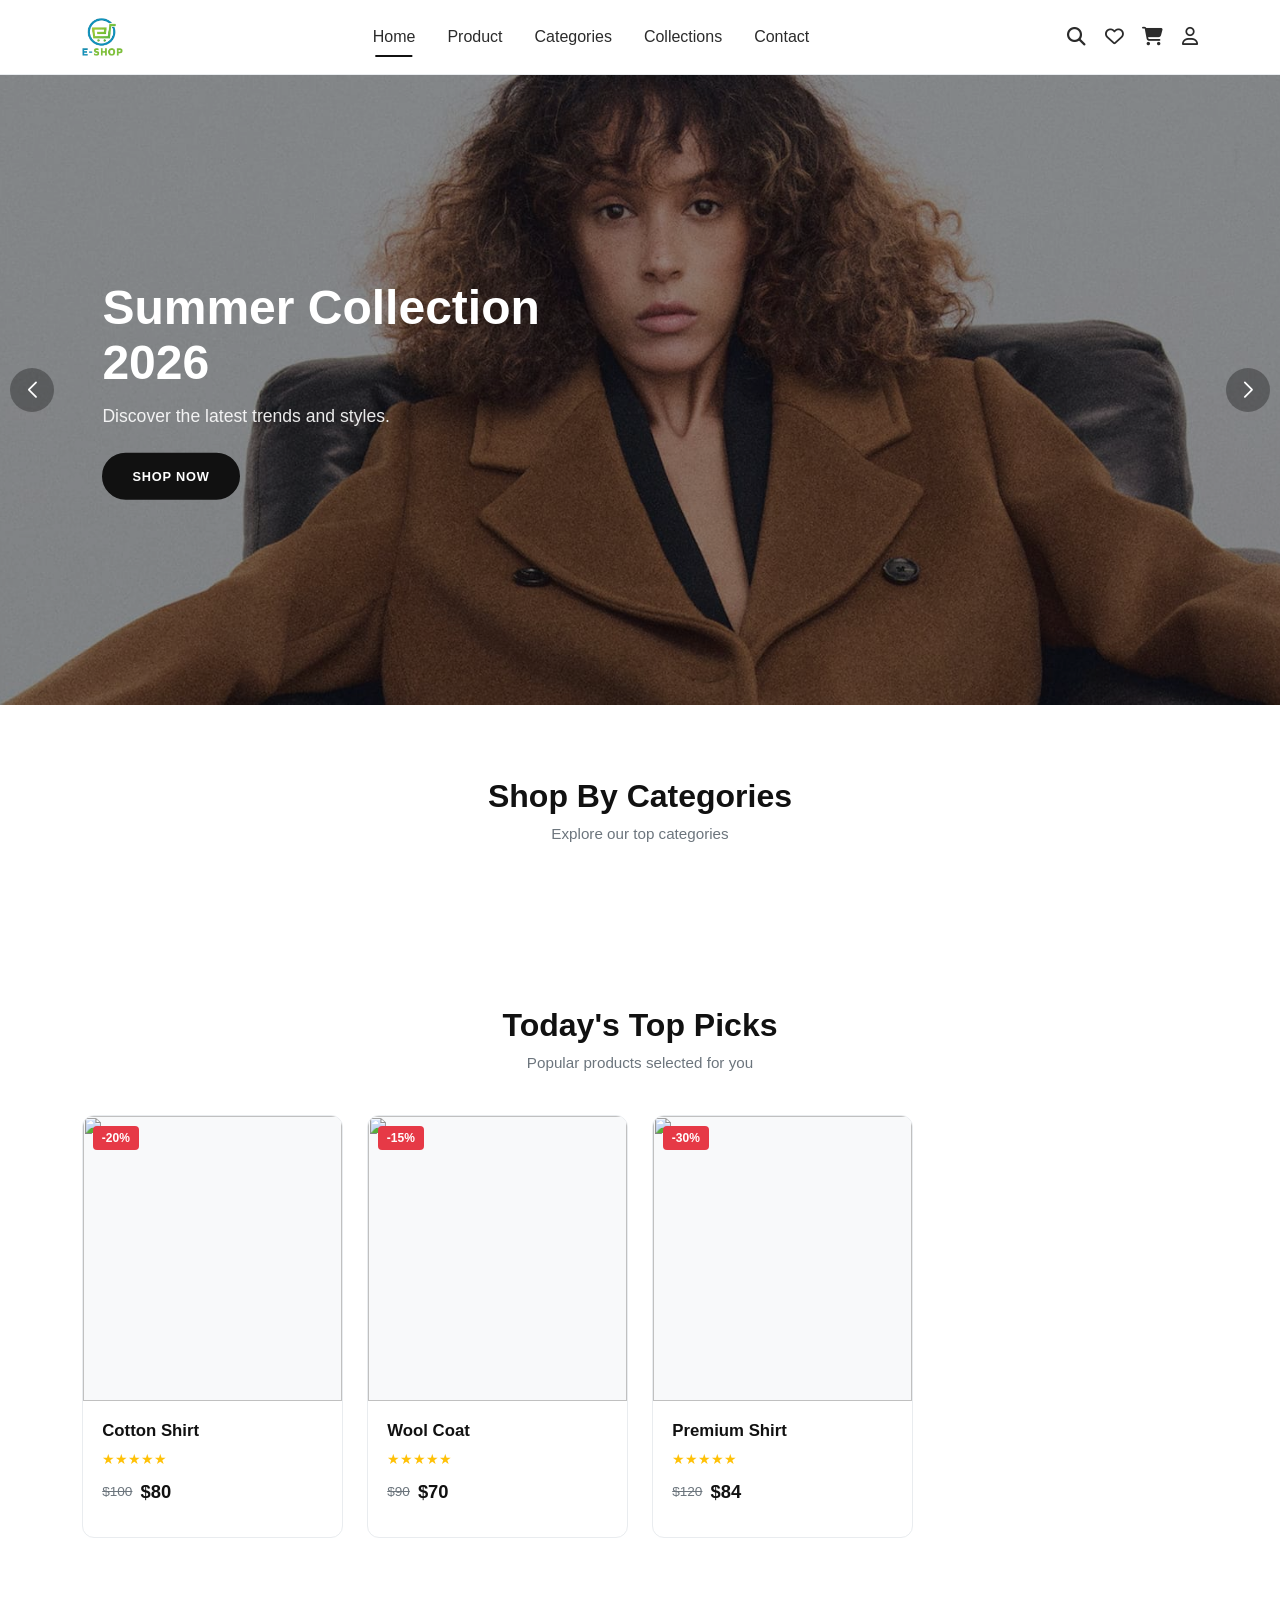
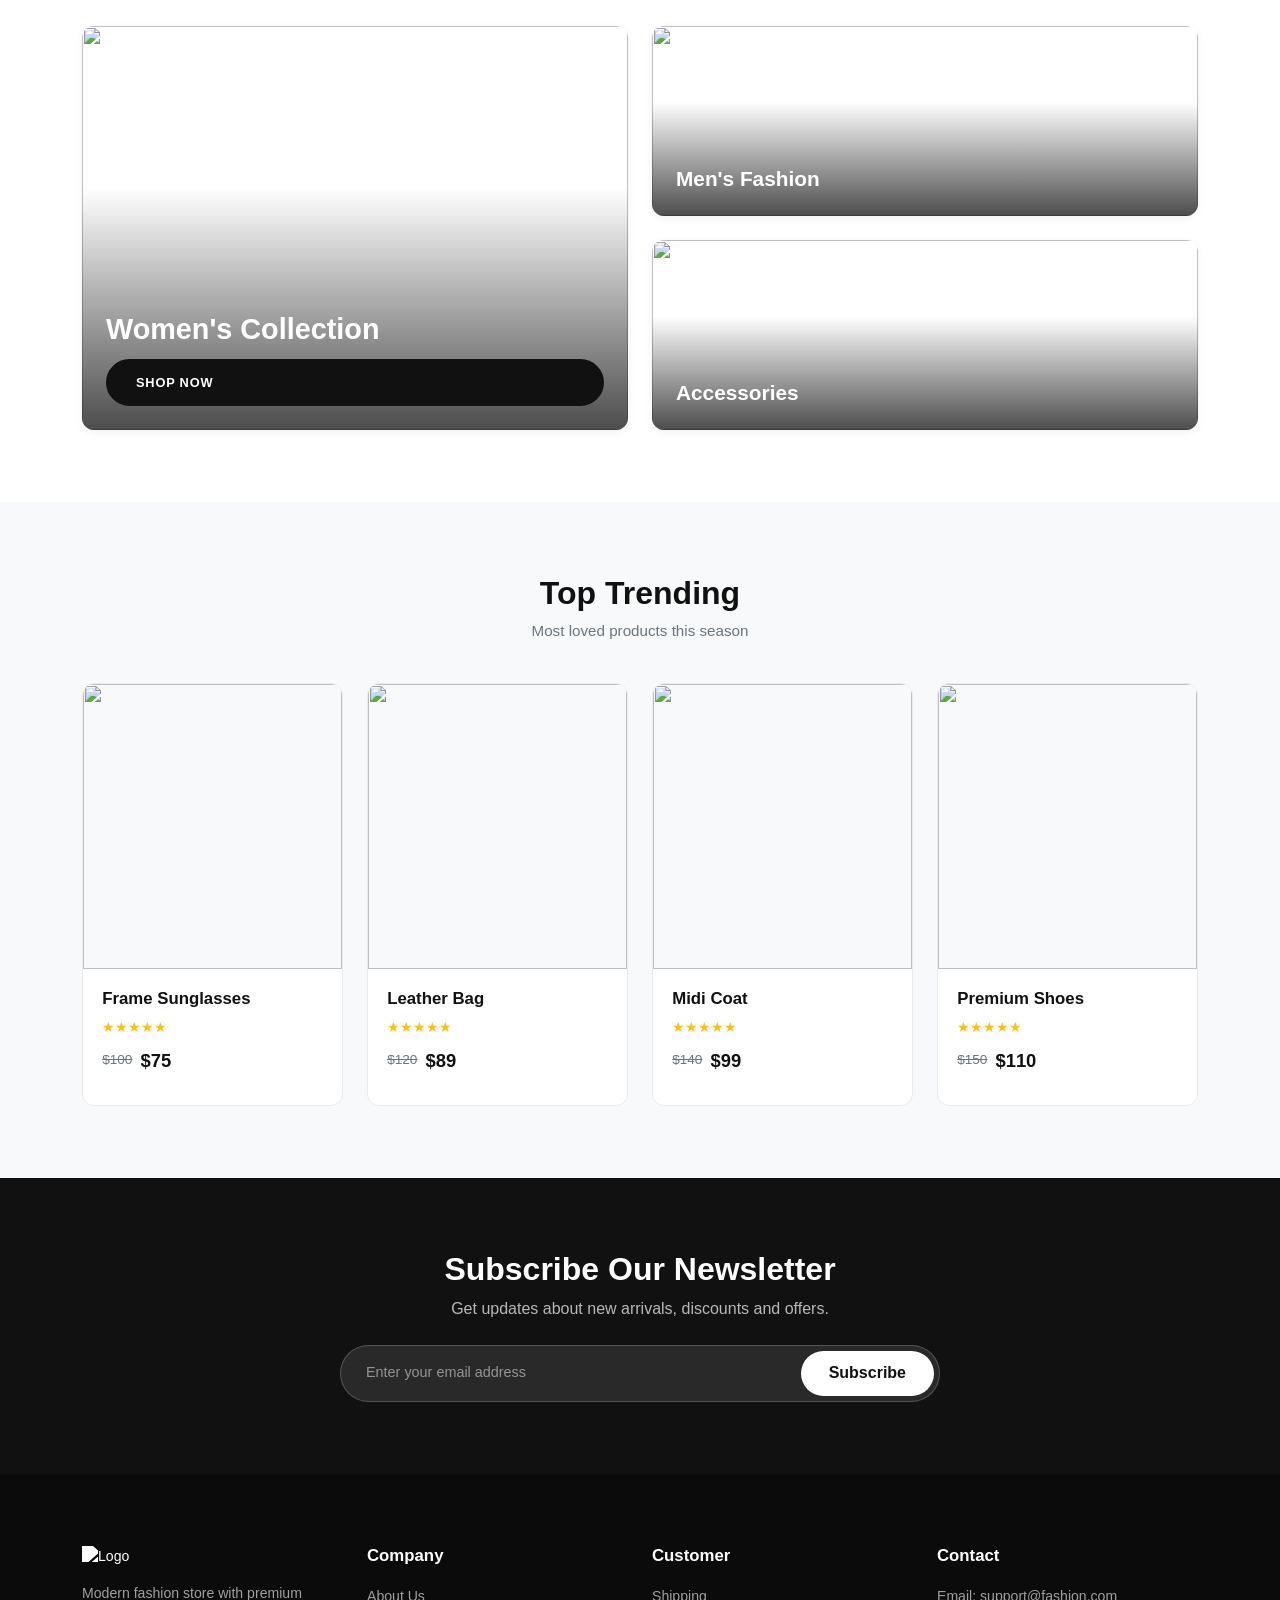
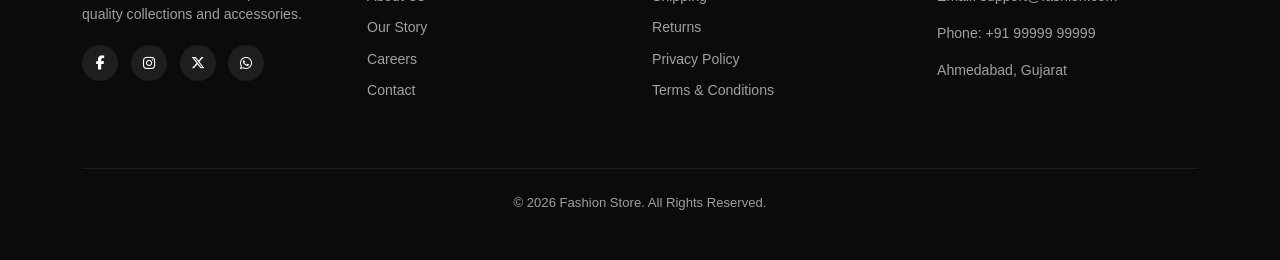
==== index.html @ 53fae60a "cart" ====
<!DOCTYPE html>
<html lang="en">
<head>
    <meta charset="UTF-8">
    <meta name="viewport" content="width=device-width, initial-scale=1.0">
    <title>Fashion Store</title>

    <!-- Bootstrap -->
    <link href="https://cdn.jsdelivr.net/npm/bootstrap@5.3.8/dist/css/bootstrap.min.css" rel="stylesheet">

    <!-- Font Awesome -->
    <link rel="stylesheet"
        href="https://cdnjs.cloudflare.com/ajax/libs/font-awesome/6.7.2/css/all.min.css">

    <!-- Swiper -->
    <link rel="stylesheet"
        href="https://cdn.jsdelivr.net/npm/swiper@11/swiper-bundle.min.css">

    <!-- Custom CSS -->
    <link rel="stylesheet" href="./assets/css/style.css">
</head>

<body>

    <!-- =========================
            HEADER
    ========================== -->

    <header class="header">
        <nav class="navbar navbar-expand-lg">
            <div class="container">

                <a class="navbar-brand logo" href="#">
                    <img src="./assets/image/logo.png" alt="Logo">
                </a>

                <button class="navbar-toggler" type="button"
                    data-bs-toggle="collapse"
                    data-bs-target="#navbar">
                    <span class="navbar-toggler-icon"></span>
                </button>

                <div class="collapse navbar-collapse" id="navbar">

                    <ul class="navbar-nav mx-auto">
                        <li class="nav-item">
                            <a class="nav-link active" href="#">Home</a>
                        </li>

                        <li class="nav-item">
                            <a class="nav-link" href="#">Product</a>
                        </li>

                        <li class="nav-item">
                            <a class="nav-link" href="#">Categories</a>
                        </li>

                        <li class="nav-item">
                            <a class="nav-link" href="#">Collections</a>
                        </li>

                        <li class="nav-item">
                            <a class="nav-link" href="#">Contact</a>
                        </li>
                    </ul>

                    <div class="header-icons">
                        <a href="#"><i class="fa-solid fa-magnifying-glass"></i></a>
                        <a href="#"><i class="fa-regular fa-heart"></i></a>
                        <a href="cart.html"><i class="fa-solid fa-cart-shopping"></i></a>
                        <a href="login.html"><i class="fa-regular fa-user"></i></a>
                    </div>

                </div>

            </div>
        </nav>
    </header>

    <!-- =========================
            HERO SECTION
    ========================== -->

    <section id="hero">

        <div class="swiper heroSwiper">

            <div class="swiper-wrapper">

                <div class="swiper-slide">
                    <img src="./assets/image/slider-1.jpg" alt="">
                    <div class="hero-content">
                        <h1>Summer Collection 2026</h1>
                        <p>Discover the latest trends and styles.</p>
                        <a href="#" class="theme-btn">Shop Now</a>
                    </div>
                </div>

                <div class="swiper-slide">
                    <img src="./assets/image/slider-1.jpg" alt="">
                    <div class="hero-content">
                        <h1>Premium Fashion</h1>
                        <p>Designed for modern lifestyles.</p>
                        <a href="#" class="theme-btn">Explore</a>
                    </div>
                </div>

            </div>

            <div class="swiper-button-prev"></div>
            <div class="swiper-button-next"></div>

        </div>

    </section>

    <!-- =========================
            CATEGORIES
    ========================== -->

    <section class="categories-section">

        <div class="container">

            <div class="section-title">
                <h2>Shop By Categories</h2>
                <p>Explore our top categories</p>
            </div>

            <div class="row g-4" id="catData">

                </div>

            </div>


    </section>

    <!-- =========================
            FEATURED PRODUCTS
    ========================== -->

    <section class="products-section">

        <div class="container">

            <div class="section-title">
                <h2>Today's Top Picks</h2>
                <p>Popular products selected for you</p>
            </div>

            <div class="row g-4" id="todatTop">

               

                <div class="col-sm-6 col-lg-3">
                    <div class="product-card">

                        <div class="product-image">
                            <span class="discount">-20%</span>
                            <img src="images/product2.jpg" alt="">
                        </div>

                        <div class="product-info">
                            <h5>Cotton Shirt</h5>
                            <div class="rating">★★★★★</div>

                            <div class="price">
                                <span class="old-price">$100</span>
                                <span class="new-price">$80</span>
                            </div>
                        </div>

                    </div>
                </div>

                <div class="col-sm-6 col-lg-3">
                    <div class="product-card">

                        <div class="product-image">
                            <span class="discount">-15%</span>
                            <img src="images/product3.jpg" alt="">
                        </div>

                        <div class="product-info">
                            <h5>Wool Coat</h5>

                            <div class="rating">★★★★★</div>

                            <div class="price">
                                <span class="old-price">$90</span>
                                <span class="new-price">$70</span>
                            </div>
                        </div>

                    </div>
                </div>

                <div class="col-sm-6 col-lg-3">
                    <div class="product-card">

                        <div class="product-image">
                            <span class="discount">-30%</span>
                            <img src="images/product4.jpg" alt="">
                        </div>

                        <div class="product-info">
                            <h5>Premium Shirt</h5>

                            <div class="rating">★★★★★</div>

                            <div class="price">
                                <span class="old-price">$120</span>
                                <span class="new-price">$84</span>
                            </div>

                        </div>

                    </div>
                </div>

            </div>

        </div>

    </section>

    <!-- =========================
            COLLECTION BANNERS
    ========================== -->

    <section class="collections">

        <div class="container">

            <div class="row g-4">

                <div class="col-lg-6">

                    <div class="banner-large">

                        <img src="images/banner1.jpg" alt="">

                        <div class="banner-content">
                            <h2>Women's Collection</h2>
                            <a href="#" class="theme-btn">Shop Now</a>
                        </div>

                    </div>

                </div>

                <div class="col-lg-6">

                    <div class="row g-4">

                        <div class="col-12">

                            <div class="banner-small">
                                <img src="images/banner2.jpg" alt="">

                                <div class="banner-content">
                                    <h3>Men's Fashion</h3>
                                </div>

                            </div>

                        </div>

                        <div class="col-12">

                            <div class="banner-small">
                                <img src="images/banner3.jpg" alt="">

                                <div class="banner-content">
                                    <h3>Accessories</h3>
                                </div>

                            </div>

                        </div>

                    </div>

                </div>

            </div>

        </div>

    </section>
    <!-- =========================
            TRENDING PRODUCTS
    ========================== -->

    <section class="products-section trending">

        <div class="container">

            <div class="section-title">
                <h2>Top Trending</h2>
                <p>Most loved products this season</p>
            </div>

            <div class="row g-4">

                <div class="col-sm-6 col-lg-3">
                    <div class="product-card">
                        <div class="product-image">
                            <img src="images/trending1.jpg" alt="">
                        </div>

                        <div class="product-info">
                            <h5>Frame Sunglasses</h5>
                            <div class="rating">★★★★★</div>
                            <div class="price">
                                <span class="old-price">$100</span>
                                <span class="new-price">$75</span>
                            </div>
                        </div>
                    </div>
                </div>

                <div class="col-sm-6 col-lg-3">
                    <div class="product-card">
                        <div class="product-image">
                            <img src="images/trending2.jpg" alt="">
                        </div>

                        <div class="product-info">
                            <h5>Leather Bag</h5>
                            <div class="rating">★★★★★</div>
                            <div class="price">
                                <span class="old-price">$120</span>
                                <span class="new-price">$89</span>
                            </div>
                        </div>
                    </div>
                </div>

                <div class="col-sm-6 col-lg-3">
                    <div class="product-card">
                        <div class="product-image">
                            <img src="images/trending3.jpg" alt="">
                        </div>

                        <div class="product-info">
                            <h5>Midi Coat</h5>
                            <div class="rating">★★★★★</div>
                            <div class="price">
                                <span class="old-price">$140</span>
                                <span class="new-price">$99</span>
                            </div>
                        </div>
                    </div>
                </div>

                <div class="col-sm-6 col-lg-3">
                    <div class="product-card">
                        <div class="product-image">
                            <img src="images/trending4.jpg" alt="">
                        </div>

                        <div class="product-info">
                            <h5>Premium Shoes</h5>
                            <div class="rating">★★★★★</div>
                            <div class="price">
                                <span class="old-price">$150</span>
                                <span class="new-price">$110</span>
                            </div>
                        </div>
                    </div>
                </div>

            </div>

        </div>

    </section>

    <!-- =========================
            NEWSLETTER
    ========================== -->

    <section class="newsletter">

        <div class="container">

            <div class="newsletter-box">

                <h2>Subscribe Our Newsletter</h2>

                <p>
                    Get updates about new arrivals, discounts and offers.
                </p>

                <form>
                    <input type="email"
                        placeholder="Enter your email address">

                    <button type="submit">
                        Subscribe
                    </button>
                </form>

            </div>

        </div>

    </section>

    <!-- =========================
            FOOTER
    ========================== -->

    <footer>

        <div class="container">

            <div class="row gy-4">

                <div class="col-md-6 col-lg-3">

                    <div class="footer-box">

                        <img src="images/logo.png"
                            alt="Logo"
                            class="footer-logo">

                        <p>
                            Modern fashion store with premium quality
                            collections and accessories.
                        </p>

                        <div class="social-links">
                            <a href="#"><i class="fab fa-facebook-f"></i></a>
                            <a href="#"><i class="fab fa-instagram"></i></a>
                            <a href="#"><i class="fab fa-x-twitter"></i></a>
                            <a href="#"><i class="fab fa-whatsapp"></i></a>
                        </div>

                    </div>

                </div>

                <div class="col-md-6 col-lg-3">

                    <div class="footer-box">

                        <h4>Company</h4>

                        <ul>
                            <li><a href="#">About Us</a></li>
                            <li><a href="#">Our Story</a></li>
                            <li><a href="#">Careers</a></li>
                            <li><a href="#">Contact</a></li>
                        </ul>

                    </div>

                </div>

                <div class="col-md-6 col-lg-3">

                    <div class="footer-box">

                        <h4>Customer</h4>

                        <ul>
                            <li><a href="#">Shipping</a></li>
                            <li><a href="#">Returns</a></li>
                            <li><a href="#">Privacy Policy</a></li>
                            <li><a href="#">Terms & Conditions</a></li>
                        </ul>

                    </div>

                </div>

                <div class="col-md-6 col-lg-3">

                    <div class="footer-box">

                        <h4>Contact</h4>

                        <p>Email: support@fashion.com</p>
                        <p>Phone: +91 99999 99999</p>
                        <p>Ahmedabad, Gujarat</p>

                    </div>

                </div>

            </div>

            <div class="footer-bottom">
                <p>
                    © 2026 Fashion Store. All Rights Reserved.
                </p>
            </div>

        </div>

    </footer>

    <!-- Bootstrap -->
    <script src="https://cdn.jsdelivr.net/npm/bootstrap@5.3.8/dist/js/bootstrap.bundle.min.js"></script>

    <!-- Swiper -->
    <script src="https://cdn.jsdelivr.net/npm/swiper@11/swiper-bundle.min.js"></script>

    <script src="./assets/js/index.js"></script>

    <script>
        new Swiper(".heroSwiper", {
            loop: true,
            autoplay: {
                delay: 3000
            },
            navigation: {
                nextEl: ".swiper-button-next",
                prevEl: ".swiper-button-prev",
            }
        });
    </script>

</body>
</html>
---- assets/css/style.css ----
/* ==========================================================================
   1. GLOBAL RESET & BASE STYLES
   ========================================================================== */
:root {
  --primary: #111111;
  --accent: #e63946;
  --text-main: #2b2b2b;
  --text-muted: #6c757d;
  --bg-light: #f8f9fa;
  --white: #ffffff;
  --border: #e9ecef;
  --radius: 12px;
  --transition: all 0.3s cubic-bezier(0.25, 0.8, 0.25, 1);
  --shadow-sm: 0 2px 8px rgba(0,0,0,0.06);
  --shadow-md: 0 8px 20px rgba(0,0,0,0.1);
}

* {
  box-sizing: border-box;
}

body {
  font-family: 'Inter', -apple-system, BlinkMacSystemFont, "Segoe UI", Roboto, sans-serif;
  color: var(--text-main);
  background-color: var(--white);
  line-height: 1.5;
  margin: 0;
}

a {
  text-decoration: none;
  color: inherit;
  transition: var(--transition);
}

img {
  max-width: 100%;
  height: auto;
  display: block;
}

/* Common Section Titles */
.section-title {
  text-align: center;
  margin-bottom: 2.5rem;
}

.section-title h2 {
  font-weight: 700;
  font-size: 2rem;
  color: var(--primary);
  margin-bottom: 0.5rem;
}

.section-title p {
  color: var(--text-muted);
  font-size: 0.95rem;
  margin: 0;
}

/* Global Button */
.theme-btn {
  display: inline-block;
  background-color: var(--primary);
  color: var(--white);
  padding: 0.75rem 1.75rem;
  font-weight: 600;
  border-radius: 50px;
  text-transform: uppercase;
  font-size: 0.8rem;
  letter-spacing: 0.8px;
  border: 2px solid var(--primary);
  transition: var(--transition);
}

.theme-btn:hover {
  background-color: transparent;
  color: var(--primary);
  transform: translateY(-2px);
}

/* ==========================================================================
   2. HEADER & NAVIGATION
   ========================================================================== */
.header {
  position: sticky;
  top: 0;
  z-index: 1000;
  background: rgba(255, 255, 255, 0.96);
  backdrop-filter: blur(10px);
  border-bottom: 1px solid var(--border);
}

.navbar {
  padding: 0.8rem 0;
}

.logo img {
  max-height: 38px;
  width: auto;
}

.nav-link {
  font-weight: 500;
  color: var(--text-main) !important;
  padding: 0.5rem 1rem !important;
  position: relative;
}

.nav-link::after {
  content: '';
  position: absolute;
  bottom: 0;
  left: 50%;
  width: 0;
  height: 2px;
  background-color: var(--primary);
  transition: var(--transition);
  transform: translateX(-50%);
}

.nav-link:hover::after,
.nav-link.active::after {
  width: 50%;
}

.header-icons {
  display: flex;
  align-items: center;
  gap: 1.2rem;
  margin-left: 1.5rem;
}

.header-icons a {
  font-size: 1.15rem;
  color: var(--text-main);
}

.header-icons a:hover {
  color: var(--accent);
  transform: translateY(-2px);
}

/* ==========================================================================
   3. HERO SLIDER
   ========================================================================== */
#hero {
  position: relative;
}

.heroSwiper .swiper-slide {
  position: relative;
  height: 70vh;
  min-height: 480px;
  background-color: var(--primary);
}

.heroSwiper .swiper-slide img {
  width: 100%;
  height: 100%;
  object-fit: cover;
  opacity: 0.7;
}

.hero-content {
  position: absolute;
  top: 50%;
  left: 8%;
  transform: translateY(-50%);
  color: var(--white);
  max-width: 500px;
  z-index: 2;
}

.hero-content h1 {
  font-size: 3rem;
  font-weight: 800;
  line-height: 1.15;
  margin-bottom: 0.8rem;
}

.hero-content p {
  font-size: 1.1rem;
  margin-bottom: 1.5rem;
  opacity: 0.9;
}

.swiper-button-next,
.swiper-button-prev {
  color: var(--white);
  background: rgba(0, 0, 0, 0.3);
  width: 44px;
  height: 44px;
  border-radius: 50%;
  transition: var(--transition);
}

.swiper-button-next::after,
.swiper-button-prev::after {
  font-size: 1rem;
  font-weight: bold;
}

.swiper-button-next:hover,
.swiper-button-prev:hover {
  background: var(--white);
  color: var(--primary);
}

/* ==========================================================================
   4. PRODUCT CARDS & DYNAMIC DATA CARDS
   ========================================================================== */
.categories-section,
.products-section {
  padding: 4.5rem 0;
}

.products-section.trending {
  background-color: var(--bg-light);
}

/* Container Cards */
.product-card,
.col-12.col-sm-6.col-lg-3 > div {
  background: var(--white);
  border-radius: var(--radius);
  overflow: hidden;
  border: 1px solid var(--border);
  transition: var(--transition);
  height: 100%;
  display: flex;
  flex-direction: column;
}

.product-card:hover,
.col-12.col-sm-6.col-lg-3 > div:hover {
  box-shadow: var(--shadow-md);
  transform: translateY(-5px);
}

/* Product Image & Badges */
.product-image,
.tddata {
  position: relative;
  width: 100%;
  padding-top: 110%; /* Controls image ratio consistently */
  background-color: var(--bg-light);
  overflow: hidden;
}

.product-image img,
.tddata img {
  position: absolute;
  top: 0;
  left: 0;
  width: 100%;
  height: 100%;
  object-fit: cover;
  transition: transform 0.5s ease;
}

.product-card:hover .product-image img,
.col-12.col-sm-6.col-lg-3 > div:hover .tddata img {
  transform: scale(1.06);
}

.discount,
.tddata .disc {
  position: absolute;
  top: 10px;
  left: 10px;
  background-color: var(--accent);
  color: var(--white);
  padding: 0.2rem 0.55rem;
  border-radius: 4px;
  font-size: 0.75rem;
  font-weight: 700;
  z-index: 2;
  margin: 0;
}

/* Card Text Content Area */
.product-info,
.dataset {
  padding: 1.2rem;
  display: flex;
  flex-direction: column;
  flex-grow: 1;
}

.product-info h5,
.dataset h2.data {
  font-size: 1.05rem;
  font-weight: 600;
  color: var(--primary);
  margin: 0 0 0.5rem 0;
  line-height: 1.3;
}

/* Ratings */
.rating {
  color: #ffc107;
  font-size: 0.85rem;
  margin-bottom: 0.5rem;
}

/* Prices Area */
.price,
.dataset-prices {
  display: flex;
  align-items: center;
  gap: 0.5rem;
  margin-bottom: 0.75rem;
  margin-top: auto;
}

.old-price,
.dataset .dis {
  font-size: 0.85rem;
  color: var(--text-muted);
  text-decoration: line-through;
}

.new-price,
.dataset .disprice {
  font-size: 1.15rem;
  font-weight: 700;
  color: var(--primary);
}

/* Swatches inside JS Data Card */
.swatch-group {
  display: flex;
  align-items: center;
  gap: 0.4rem;
  margin-bottom: 1rem;
}

.colr {
  display: inline-block;
  cursor: pointer;
}

.colr span {
  display: block;
  width: 16px;
  height: 16px;
  border-radius: 50%;
  border: 1px solid rgba(0,0,0,0.15);
  transition: transform 0.2s ease;
}

.colr:hover span,
.colr.active span {
  transform: scale(1.2);
}

.colr span.bla { background-color: #111111; }
.colr span.gr  { background-color: #2b8a3e; }
.colr span.rd  { background-color: #e63946; }

/* Buy Button */
.buy {
  width: 100%;
  background-color: var(--primary);
  color: var(--white);
  border: 2px solid var(--primary);
  padding: 0.55rem 1rem;
  border-radius: 50px;
  font-weight: 600;
  font-size: 0.85rem;
  transition: var(--transition);
  cursor: pointer;
  margin-top: auto;
}

.buy:hover {
  background-color: transparent;
  color: var(--primary);
}

/* ==========================================================================
   5. COLLECTION BANNERS
   ========================================================================== */
.collections {
  padding: 1rem 0 4.5rem;
}

.banner-large,
.banner-small {
  position: relative;
  border-radius: var(--radius);
  overflow: hidden;
  box-shadow: var(--shadow-sm);
}

.banner-large {
  height: 100%;
  min-height: 400px;
}

.banner-small {
  height: 190px;
}

.banner-large img,
.banner-small img {
  width: 100%;
  height: 100%;
  object-fit: cover;
  transition: transform 0.6s ease;
}

.banner-large:hover img,
.banner-small:hover img {
  transform: scale(1.05);
}

.banner-content {
  position: absolute;
  inset: 0;
  background: linear-gradient(180deg, rgba(0,0,0,0) 40%, rgba(0,0,0,0.7) 100%);
  display: flex;
  flex-direction: column;
  justify-content: flex-end;
  padding: 1.5rem;
  color: var(--white);
}

.banner-large h2 {
  font-weight: 700;
  font-size: 1.8rem;
  margin-bottom: 0.8rem;
}

.banner-small h3 {
  font-weight: 700;
  font-size: 1.3rem;
  margin: 0;
}

/* ==========================================================================
   6. NEWSLETTER
   ========================================================================== */
.newsletter {
  padding: 4.5rem 0;
  background-color: var(--primary);
  color: var(--white);
}

.newsletter-box {
  max-width: 600px;
  margin: 0 auto;
  text-align: center;
}

.newsletter-box h2 {
  font-weight: 800;
  font-size: 2rem;
  margin-bottom: 0.5rem;
}

.newsletter-box p {
  color: rgba(255, 255, 255, 0.7);
  margin-bottom: 1.5rem;
}

.newsletter form {
  display: flex;
  gap: 0.5rem;
  background: rgba(255, 255, 255, 0.1);
  padding: 5px;
  border-radius: 50px;
  border: 1px solid rgba(255, 255, 255, 0.2);
}

.newsletter input {
  flex: 1;
  background: transparent;
  border: none;
  padding: 0.65rem 1.25rem;
  color: var(--white);
  outline: none;
  font-size: 0.9rem;
}

.newsletter input::placeholder {
  color: rgba(255, 255, 255, 0.5);
}

.newsletter button {
  background: var(--white);
  color: var(--primary);
  border: none;
  padding: 0.65rem 1.75rem;
  border-radius: 50px;
  font-weight: 700;
  transition: var(--transition);
  cursor: pointer;
}

.newsletter button:hover {
  background: var(--accent);
  color: var(--white);
}

/* ==========================================================================
   7. FOOTER
   ========================================================================== */
footer {
  background-color: #0b0b0b;
  color: #a0a0a0;
  padding: 4.5rem 0 2rem;
  font-size: 0.88rem;
}

.footer-logo {
  max-height: 32px;
  margin-bottom: 1rem;
  filter: brightness(0) invert(1);
}

.footer-box h4 {
  color: var(--white);
  font-size: 1.05rem;
  font-weight: 600;
  margin-bottom: 1.25rem;
}

.footer-box ul {
  list-style: none;
  padding: 0;
  margin: 0;
}

.footer-box ul li {
  margin-bottom: 0.65rem;
}

.footer-box ul li a:hover {
  color: var(--white);
  padding-left: 3px;
}

.social-links {
  display: flex;
  gap: 0.8rem;
  margin-top: 1.25rem;
}

.social-links a {
  width: 36px;
  height: 36px;
  border-radius: 50%;
  background: rgba(255, 255, 255, 0.08);
  display: flex;
  align-items: center;
  justify-content: center;
  color: var(--white);
}

.social-links a:hover {
  background: var(--accent);
  transform: translateY(-2px);
}

.footer-bottom {
  margin-top: 3.5rem;
  padding-top: 1.5rem;
  border-top: 1px solid rgba(255, 255, 255, 0.08);
  text-align: center;
  font-size: 0.82rem;
}

/* ==========================================================================
   8. PRODUCT DETAILS PAGE (SINGLE PRODUCT VIEW)
   ========================================================================== */
.product-details-section {
  padding: 3.5rem 0;
}

/* Gallery / Main Image */
.product-main-image {
  position: relative;
  border-radius: var(--radius);
  overflow: hidden;
  background-color: var(--bg-light);
  border: 1px solid var(--border);
  margin-bottom: 1rem;
}

.product-main-image img {
  width: 100%;
  height: auto;
  object-fit: cover;
}

.product-thumbnails {
  display: flex;
  gap: 0.75rem;
}

.thumb-item {
  width: 80px;
  height: 80px;
  border-radius: 8px;
  overflow: hidden;
  border: 2px solid var(--border);
  cursor: pointer;
  transition: var(--transition);
}

.thumb-item.active,
.thumb-item:hover {
  border-color: var(--primary);
}

.thumb-item img {
  width: 100%;
  height: 100%;
  object-fit: cover;
}

/* Product Info Right Column */
.product-detail-info {
  display: flex;
  flex-direction: column;
  gap: 1.25rem;
}

.product-title {
  font-size: 2.2rem;
  font-weight: 700;
  color: var(--primary);
  margin: 0;
}

.product-meta {
  display: flex;
  align-items: center;
  gap: 1rem;
}

.product-price-wrapper {
  display: flex;
  align-items: center;
  gap: 0.75rem;
}

.product-price-wrapper .current-price {
  font-size: 1.75rem;
  font-weight: 800;
  color: var(--primary);
}

.product-price-wrapper .original-price {
  font-size: 1.1rem;
  color: var(--text-muted);
  text-decoration: line-through;
}

.product-description {
  color: var(--text-main);
  font-size: 0.95rem;
  line-height: 1.6;
}

/* Color & Size Selector Options */
.option-group {
  display: flex;
  flex-direction: column;
  gap: 0.5rem;
}

.option-title {
  font-weight: 600;
  font-size: 0.9rem;
  text-transform: uppercase;
  letter-spacing: 0.5px;
}

.size-selector {
  display: flex;
  gap: 0.5rem;
  flex-wrap: wrap;
}

.size-btn {
  min-width: 42px;
  height: 42px;
  padding: 0 0.5rem;
  border: 1px solid var(--border);
  border-radius: 8px;
  background: var(--white);
  font-weight: 600;
  font-size: 0.85rem;
  cursor: pointer;
  transition: var(--transition);
  display: flex;
  align-items: center;
  justify-content: center;
}

.size-btn:hover,
.size-btn.active {
  border-color: var(--primary);
  background-color: var(--primary);
  color: var(--white);
}

/* Quantity Counter & CTA Row */
.action-row {
  display: flex;
  gap: 1rem;
  align-items: center;
  margin-top: 1rem;
}

.quantity-control {
  display: flex;
  align-items: center;
  border: 1px solid var(--border);
  border-radius: 50px;
  overflow: hidden;
}

.quantity-btn {
  background: transparent;
  border: none;
  width: 40px;
  height: 44px;
  font-weight: bold;
  cursor: pointer;
  transition: var(--transition);
}

.quantity-btn:hover {
  background: var(--bg-light);
}

.quantity-input {
  width: 45px;
  border: none;
  text-align: center;
  font-weight: 600;
  outline: none;
}

.btn-add-cart {
  flex: 1;
  background-color: var(--primary);
  color: var(--white);
  border: 2px solid var(--primary);
  padding: 0.85rem 1.5rem;
  border-radius: 50px;
  font-weight: 700;
  font-size: 0.9rem;
  text-transform: uppercase;
  cursor: pointer;
  transition: var(--transition);
}

.btn-add-cart:hover {
  background-color: transparent;
  color: var(--primary);
}

/* ==========================================================================
   9. RESPONSIVE BREAKPOINTS
   ========================================================================== */
@media (max-width: 991px) {
  .hero-content h1 { font-size: 2.3rem; }
  .header-icons { margin-left: 0; margin-top: 1rem; }
  .banner-large { min-height: 280px; }
  .product-title { font-size: 1.8rem; }
}

@media (max-width: 576px) {
  .heroSwiper .swiper-slide { height: 55vh; }
  .hero-content h1 { font-size: 1.8rem; }
  .newsletter form {
    flex-direction: column;
    background: transparent;
    padding: 0;
    border: none;
    gap: 0.6rem;
  }
  .newsletter input {
    background: rgba(255, 255, 255, 0.1);
    border-radius: 50px;
    border: 1px solid rgba(255, 255, 255, 0.2);
  }
  .swiper-button-next, .swiper-button-prev { display: none; }
  
  /* Product page adjustments on mobile */
  .action-row {
    flex-direction: column;
    align-items: stretch;
  }
  .quantity-control {
    justify-content: center;
  }
}

/* ==========================================================================
   10. AUTHENTICATION (LOGIN & REGISTRATION)
   ========================================================================== */
.auth-section {
  padding: 4.5rem 0;
  background-color: var(--bg-light);
  min-height: calc(100vh - 80px - 300px);
  display: flex;
  align-items: center;
}

.auth-card {
  max-width: 460px;
  margin: 0 auto;
  background: var(--white);
  padding: 2.5rem;
  border-radius: var(--radius);
  border: 1px solid var(--border);
  box-shadow: var(--shadow-sm);
}

.auth-tabs {
  background-color: var(--bg-light);
  padding: 4px;
  border-radius: 50px;
  border: 1px solid var(--border);
}

.auth-tabs .nav-item {
  flex: 1;
}

.auth-tabs .nav-link {
  width: 100%;
  text-align: center;
  border-radius: 50px !important;
  font-weight: 600;
  font-size: 0.9rem;
  color: var(--text-muted) !important;
  padding: 0.55rem 1rem !important;
  background: transparent;
  transition: var(--transition);
}

.auth-tabs .nav-link::after {
  display: none; /* Disables navbar underline animation on tabs */
}

.auth-tabs .nav-link.active {
  background-color: var(--primary) !important;
  color: var(--white) !important;
}

.auth-header h2 {
  font-size: 1.5rem;
  font-weight: 700;
  color: var(--primary);
  margin-bottom: 0.35rem;
}

.auth-header p {
  color: var(--text-muted);
  font-size: 0.88rem;
  margin-bottom: 1.75rem;
}

.form-label {
  font-size: 0.85rem;
  font-weight: 600;
  color: var(--primary);
  margin-bottom: 0.4rem;
}

.input-wrapper {
  position: relative;
  display: flex;
  align-items: center;
}

.input-icon {
  position: absolute;
  left: 14px;
  color: var(--text-muted);
  font-size: 0.95rem;
  pointer-events: none;
}

.toggle-password {
  position: absolute;
  right: 14px;
  color: var(--text-muted);
  cursor: pointer;
  font-size: 0.95rem;
  transition: color 0.2s;
}

.toggle-password:hover {
  color: var(--primary);
}

.input-wrapper .form-control {
  padding-left: 2.5rem;
  padding-right: 2.5rem;
}

.form-control {
  height: 46px;
  border-radius: 8px;
  border: 1px solid var(--border);
  font-size: 0.9rem;
  background-color: var(--white);
  transition: var(--transition);
}

.form-control:focus {
  border-color: var(--primary);
  box-shadow: 0 0 0 3px rgba(17, 17, 17, 0.1);
}

.form-check-label {
  font-size: 0.82rem;
  color: var(--text-muted);
}

.form-check-input:checked {
  background-color: var(--primary);
  border-color: var(--primary);
}

.forgot-link,
.terms-link {
  font-size: 0.82rem;
  color: var(--primary);
  font-weight: 600;
}

.forgot-link:hover,
.terms-link:hover {
  text-decoration: underline;
  color: var(--accent);
}

.auth-btn {
  width: 100%;
  height: 46px;
  background-color: var(--primary);
  color: var(--white);
  border: 2px solid var(--primary);
  border-radius: 50px;
  font-weight: 600;
  font-size: 0.9rem;
  transition: var(--transition);
  cursor: pointer;
}

.auth-btn:hover {
  background-color: transparent;
  color: var(--primary);
}

.divider {
  display: flex;
  align-items: center;
  text-align: center;
  margin: 1.5rem 0;
  color: var(--text-muted);
  font-size: 0.78rem;
  text-transform: uppercase;
  letter-spacing: 0.5px;
}

.divider::before,
.divider::after {
  content: '';
  flex: 1;
  border-bottom: 1px solid var(--border);
}

.divider span {
  padding: 0 0.75rem;
}

.social-login {
  display: flex;
  gap: 0.75rem;
}

.social-btn {
  flex: 1;
  height: 42px;
  background: var(--white);
  border: 1px solid var(--border);
  border-radius: 8px;
  font-weight: 600;
  font-size: 0.85rem;
  color: var(--text-main);
  display: flex;
  align-items: center;
  justify-content: center;
  gap: 0.5rem;
  cursor: pointer;
  transition: var(--transition);
}

.social-btn:hover {
  border-color: var(--primary);
  background-color: var(--bg-light);
}

@media (max-width: 576px) {
  .auth-card {
    padding: 1.5rem;
    border: none;
    box-shadow: none;
    background: transparent;
  }
}

/* Cart Page Enhancements */
.cart-section {
    background-color: var(--bg-light);
    min-height: calc(100vh - 80px - 300px);
}

.cart-item img {
    border: 1px solid var(--border);
}

@media (max-width: 576px) {
    .cart-item {
        align-items: flex-start !important;
    }
}
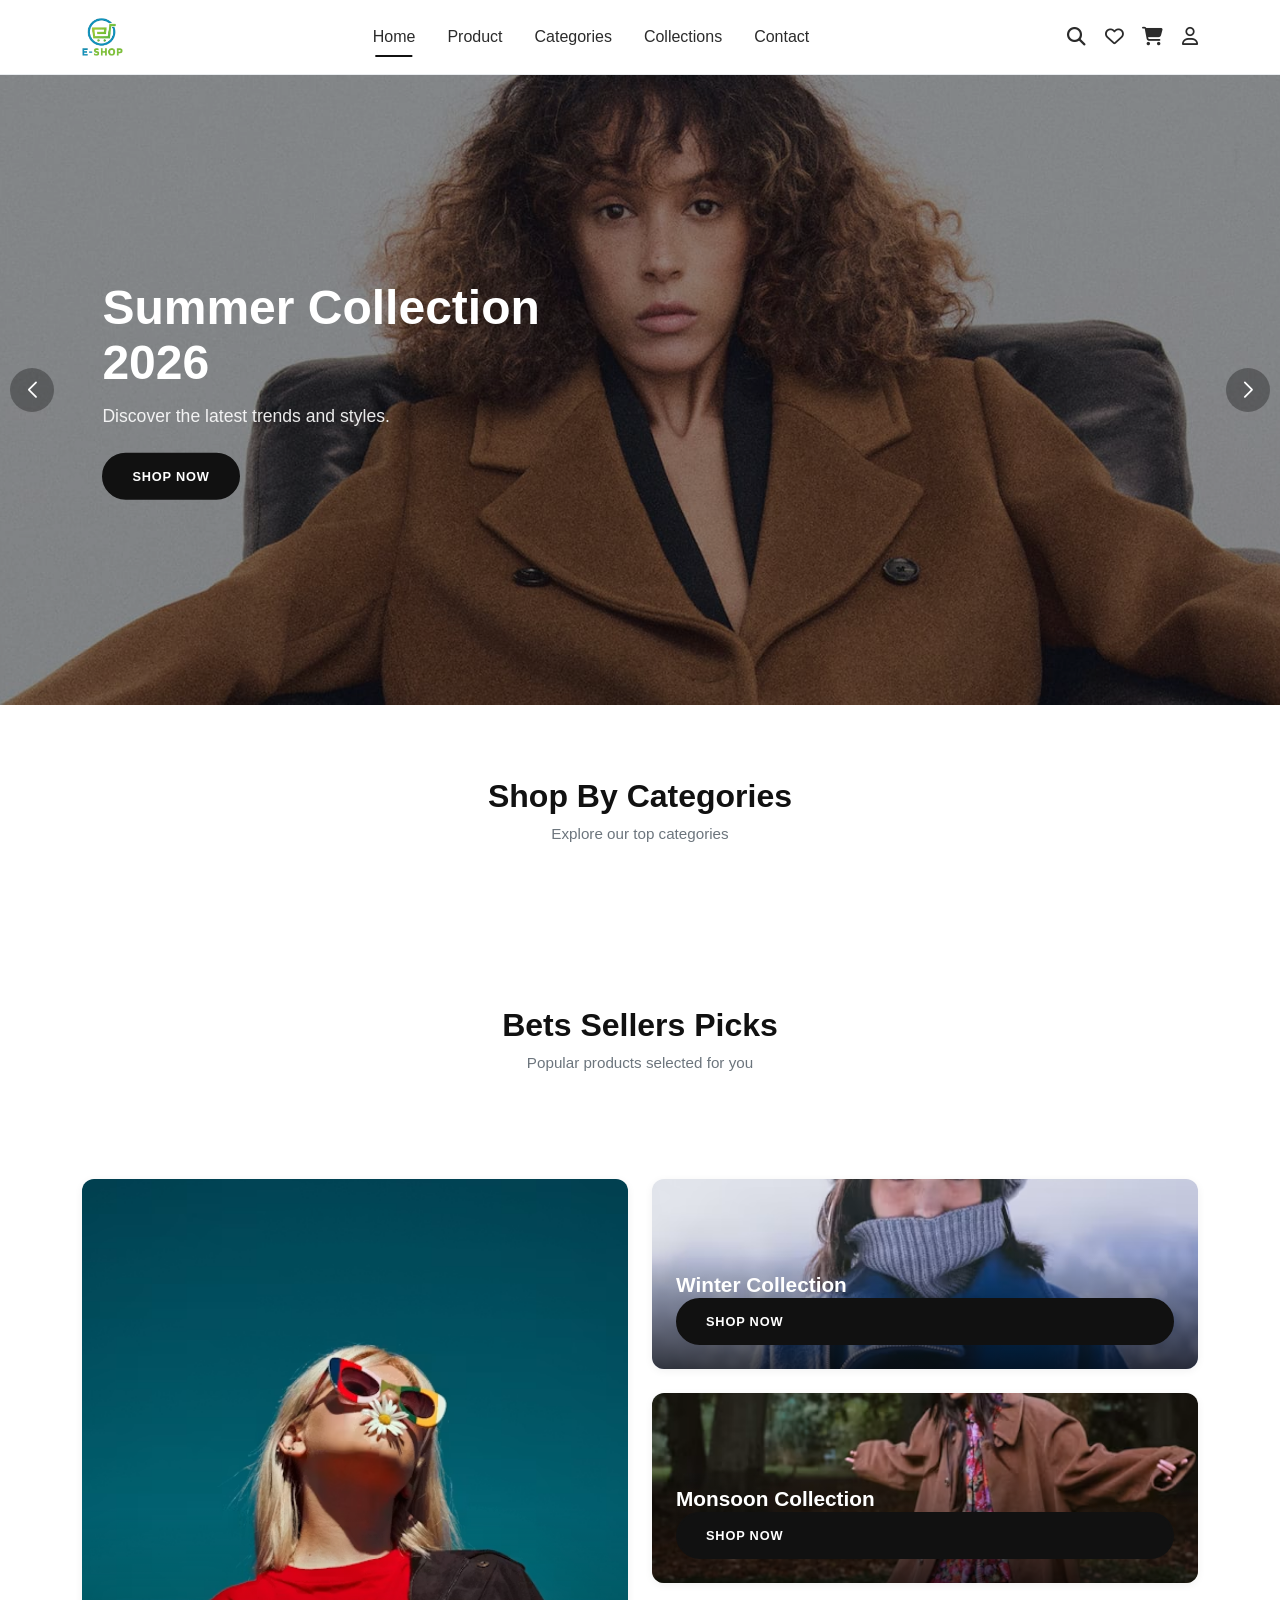
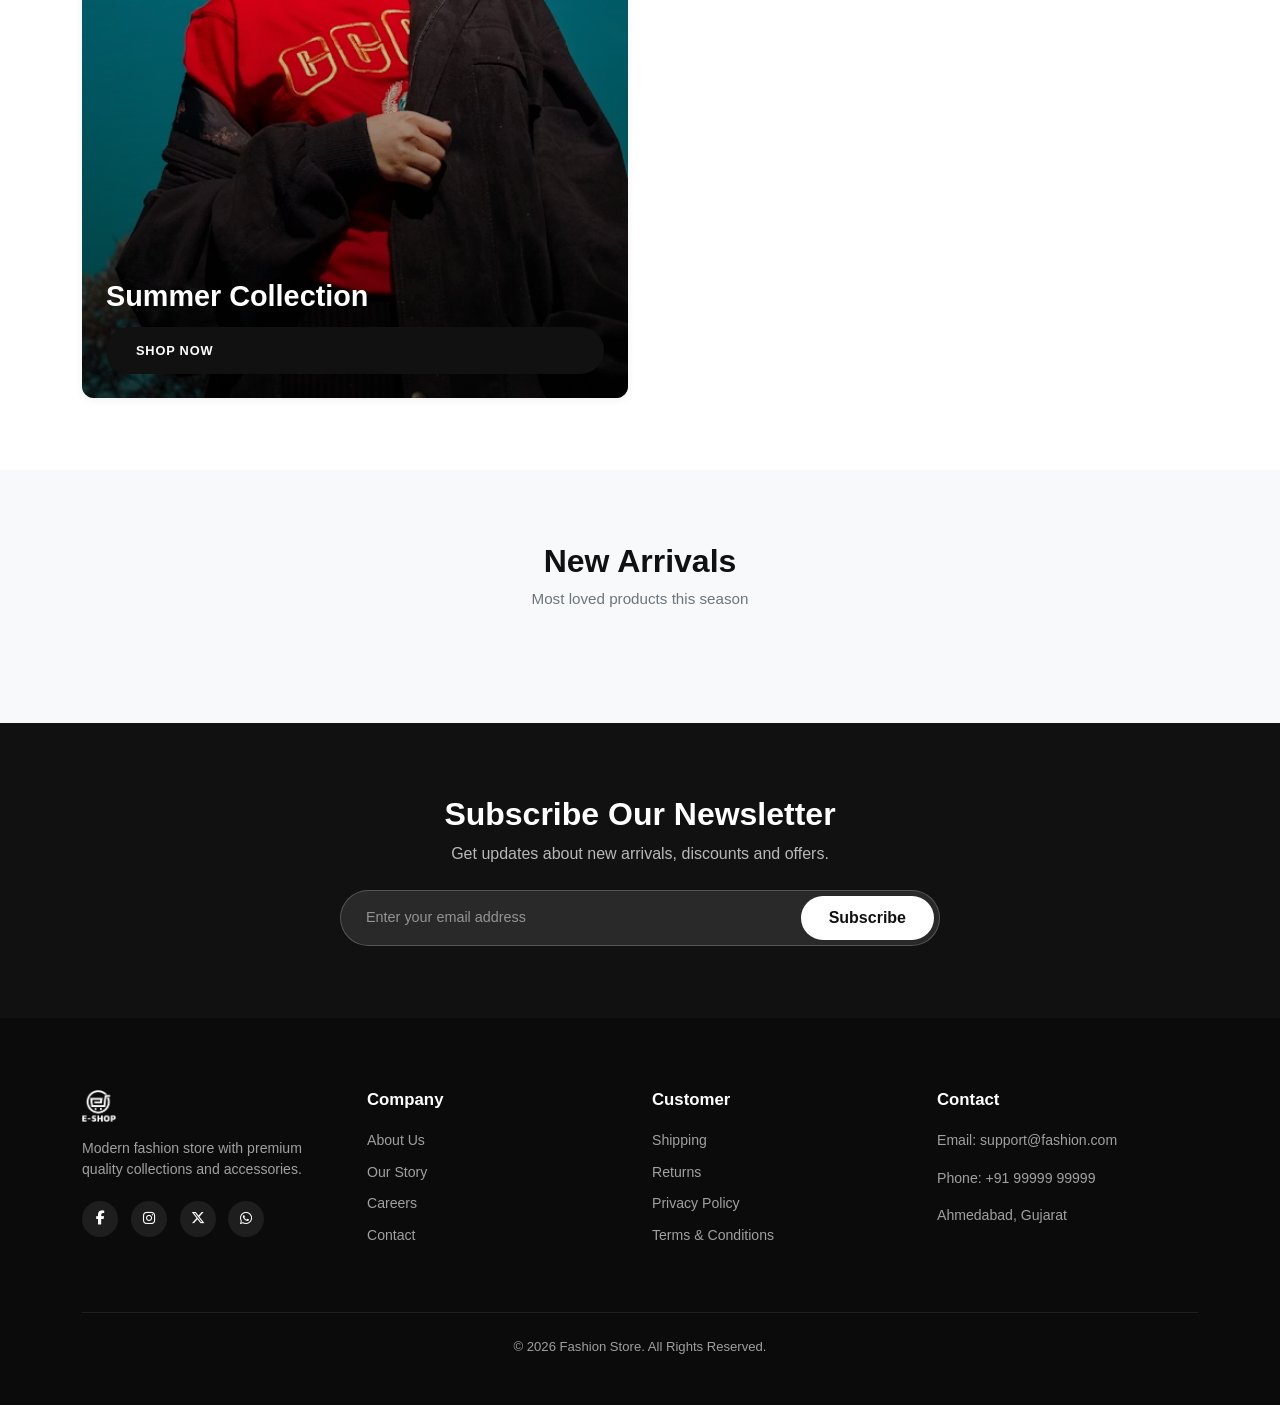
==== commit 4de65136: "razerPay" ====
--- a/index.html
+++ b/index.html
@@ -1,5 +1,6 @@
 <!DOCTYPE html>
 <html lang="en">
+
 <head>
     <meta charset="UTF-8">
     <meta name="viewport" content="width=device-width, initial-scale=1.0">
@@ -9,12 +10,10 @@
     <link href="https://cdn.jsdelivr.net/npm/bootstrap@5.3.8/dist/css/bootstrap.min.css" rel="stylesheet">
 
     <!-- Font Awesome -->
-    <link rel="stylesheet"
-        href="https://cdnjs.cloudflare.com/ajax/libs/font-awesome/6.7.2/css/all.min.css">
+    <link rel="stylesheet" href="https://cdnjs.cloudflare.com/ajax/libs/font-awesome/6.7.2/css/all.min.css">
 
     <!-- Swiper -->
-    <link rel="stylesheet"
-        href="https://cdn.jsdelivr.net/npm/swiper@11/swiper-bundle.min.css">
+    <link rel="stylesheet" href="https://cdn.jsdelivr.net/npm/swiper@11/swiper-bundle.min.css">
 
     <!-- Custom CSS -->
     <link rel="stylesheet" href="./assets/css/style.css">
@@ -34,9 +33,7 @@
                     <img src="./assets/image/logo.png" alt="Logo">
                 </a>
 
-                <button class="navbar-toggler" type="button"
-                    data-bs-toggle="collapse"
-                    data-bs-target="#navbar">
+                <button class="navbar-toggler" type="button" data-bs-toggle="collapse" data-bs-target="#navbar">
                     <span class="navbar-toggler-icon"></span>
                 </button>
 
@@ -48,7 +45,7 @@
                         </li>
 
                         <li class="nav-item">
-                            <a class="nav-link" href="#">Product</a>
+                            <a class="nav-link" href="product.html">Product</a>
                         </li>
 
                         <li class="nav-item">
@@ -68,7 +65,9 @@
                         <a href="#"><i class="fa-solid fa-magnifying-glass"></i></a>
                         <a href="#"><i class="fa-regular fa-heart"></i></a>
                         <a href="cart.html"><i class="fa-solid fa-cart-shopping"></i></a>
-                        <a href="login.html"><i class="fa-regular fa-user"></i></a>
+                        <div id="auth">
+
+                        </div>
                     </div>
 
                 </div>
@@ -77,6 +76,7 @@
         </nav>
     </header>
 
+    <!-- <img src="admin/images/category_img/" alt=""> -->
     <!-- =========================
             HERO SECTION
     ========================== -->
@@ -129,9 +129,9 @@
 
             <div class="row g-4" id="catData">
 
-                </div>
-
-            </div>
+            </div>
+
+        </div>
 
 
     </section>
@@ -145,138 +145,77 @@
         <div class="container">
 
             <div class="section-title">
-                <h2>Today's Top Picks</h2>
+                <h2>Bets Sellers Picks</h2>
                 <p>Popular products selected for you</p>
             </div>
 
             <div class="row g-4" id="todatTop">
 
-               
-
-                <div class="col-sm-6 col-lg-3">
-                    <div class="product-card">
-
-                        <div class="product-image">
-                            <span class="discount">-20%</span>
-                            <img src="images/product2.jpg" alt="">
-                        </div>
-
-                        <div class="product-info">
-                            <h5>Cotton Shirt</h5>
-                            <div class="rating">★★★★★</div>
-
-                            <div class="price">
-                                <span class="old-price">$100</span>
-                                <span class="new-price">$80</span>
+            </div>
+
+        </div>
+
+    </section>
+
+    <!-- =========================
+            COLLECTION BANNERS
+    ========================== -->
+
+    <section class="collections">
+
+        <div class="container">
+
+            <div class="row g-4">
+
+                <div class="col-lg-6">
+
+                    <div class="banner-large">
+                        <a onclick="detail()">
+
+                            <img src="./admin/images/category_img/summer.avif" alt="">
+
+                        </a>
+
+                        <div class="banner-content">
+                            <h2>Summer Collection</h2>
+                            <a href="#" class="theme-btn" onclick="Summer()">Shop Now</a>
+                        </div>
+
+                    </div>
+
+                </div>
+
+                <div class="col-lg-6">
+
+                    <div class="row g-4">
+
+                        <div class="col-12">
+
+                            <div class="banner-small">
+                                <img src="./admin/images/category_img/winter.avif" alt="">
+
+                                <div class="banner-content">
+                                    <h3>Winter Collection</h3>
+                                    <a href="#" class="theme-btn" onclick="Winter()">Shop Now</a>
+
+                                </div>
+
                             </div>
-                        </div>
-
-                    </div>
-                </div>
-
-                <div class="col-sm-6 col-lg-3">
-                    <div class="product-card">
-
-                        <div class="product-image">
-                            <span class="discount">-15%</span>
-                            <img src="images/product3.jpg" alt="">
-                        </div>
-
-                        <div class="product-info">
-                            <h5>Wool Coat</h5>
-
-                            <div class="rating">★★★★★</div>
-
-                            <div class="price">
-                                <span class="old-price">$90</span>
-                                <span class="new-price">$70</span>
+
+                        </div>
+
+                        <div class="col-12">
+
+                            <div class="banner-small">
+                                <img src="./admin/images/category_img/monsoon.avif" alt="">
+
+                                <div class="banner-content">
+                                    <h3>Monsoon Collection</h3>
+                                    <a href="#" class="theme-btn" onclick="Monsoon()">Shop Now</a>
+
+                                </div>
+
                             </div>
-                        </div>
-
-                    </div>
-                </div>
-
-                <div class="col-sm-6 col-lg-3">
-                    <div class="product-card">
-
-                        <div class="product-image">
-                            <span class="discount">-30%</span>
-                            <img src="images/product4.jpg" alt="">
-                        </div>
-
-                        <div class="product-info">
-                            <h5>Premium Shirt</h5>
-
-                            <div class="rating">★★★★★</div>
-
-                            <div class="price">
-                                <span class="old-price">$120</span>
-                                <span class="new-price">$84</span>
-                            </div>
-
-                        </div>
-
-                    </div>
-                </div>
-
-            </div>
-
-        </div>
-
-    </section>
-
-    <!-- =========================
-            COLLECTION BANNERS
-    ========================== -->
-
-    <section class="collections">
-
-        <div class="container">
-
-            <div class="row g-4">
-
-                <div class="col-lg-6">
-
-                    <div class="banner-large">
-
-                        <img src="images/banner1.jpg" alt="">
-
-                        <div class="banner-content">
-                            <h2>Women's Collection</h2>
-                            <a href="#" class="theme-btn">Shop Now</a>
-                        </div>
-
-                    </div>
-
-                </div>
-
-                <div class="col-lg-6">
-
-                    <div class="row g-4">
-
-                        <div class="col-12">
-
-                            <div class="banner-small">
-                                <img src="images/banner2.jpg" alt="">
-
-                                <div class="banner-content">
-                                    <h3>Men's Fashion</h3>
-                                </div>
-
-                            </div>
-
-                        </div>
-
-                        <div class="col-12">
-
-                            <div class="banner-small">
-                                <img src="images/banner3.jpg" alt="">
-
-                                <div class="banner-content">
-                                    <h3>Accessories</h3>
-                                </div>
-
-                            </div>
 
                         </div>
 
@@ -298,11 +237,13 @@
         <div class="container">
 
             <div class="section-title">
-                <h2>Top Trending</h2>
+                <h2>New Arrivals</h2>
                 <p>Most loved products this season</p>
             </div>
 
-            <div class="row g-4">
+            <div id="newarrivals"></div>
+
+            <!-- <div class="row g-4">
 
                 <div class="col-sm-6 col-lg-3">
                     <div class="product-card">
@@ -321,58 +262,9 @@
                     </div>
                 </div>
 
-                <div class="col-sm-6 col-lg-3">
-                    <div class="product-card">
-                        <div class="product-image">
-                            <img src="images/trending2.jpg" alt="">
-                        </div>
-
-                        <div class="product-info">
-                            <h5>Leather Bag</h5>
-                            <div class="rating">★★★★★</div>
-                            <div class="price">
-                                <span class="old-price">$120</span>
-                                <span class="new-price">$89</span>
-                            </div>
-                        </div>
-                    </div>
-                </div>
-
-                <div class="col-sm-6 col-lg-3">
-                    <div class="product-card">
-                        <div class="product-image">
-                            <img src="images/trending3.jpg" alt="">
-                        </div>
-
-                        <div class="product-info">
-                            <h5>Midi Coat</h5>
-                            <div class="rating">★★★★★</div>
-                            <div class="price">
-                                <span class="old-price">$140</span>
-                                <span class="new-price">$99</span>
-                            </div>
-                        </div>
-                    </div>
-                </div>
-
-                <div class="col-sm-6 col-lg-3">
-                    <div class="product-card">
-                        <div class="product-image">
-                            <img src="images/trending4.jpg" alt="">
-                        </div>
-
-                        <div class="product-info">
-                            <h5>Premium Shoes</h5>
-                            <div class="rating">★★★★★</div>
-                            <div class="price">
-                                <span class="old-price">$150</span>
-                                <span class="new-price">$110</span>
-                            </div>
-                        </div>
-                    </div>
-                </div>
-
-            </div>
+                
+
+            </div> -->
 
         </div>
 
@@ -395,8 +287,7 @@
                 </p>
 
                 <form>
-                    <input type="email"
-                        placeholder="Enter your email address">
+                    <input type="email" placeholder="Enter your email address">
 
                     <button type="submit">
                         Subscribe
@@ -423,9 +314,7 @@
 
                     <div class="footer-box">
 
-                        <img src="images/logo.png"
-                            alt="Logo"
-                            class="footer-logo">
+                        <img src="./admin/images/category_img/logo.png" alt="Logo" class="footer-logo">
 
                         <p>
                             Modern fashion store with premium quality
@@ -525,4 +414,5 @@
     </script>
 
 </body>
+
 </html>
--- a/assets/css/style.css
+++ b/assets/css/style.css
@@ -243,7 +243,6 @@
 .tddata {
   position: relative;
   width: 100%;
-  padding-top: 110%; /* Controls image ratio consistently */
   background-color: var(--bg-light);
   overflow: hidden;
 }
@@ -1034,4 +1033,311 @@
     .cart-item {
         align-items: flex-start !important;
     }
+}
+/* ==========================================================================
+   12. ADDRESS & CHECKOUT PAGE
+   ========================================================================== */
+.checkout-section {
+  padding: 3.5rem 0 5rem;
+  background-color: var(--bg-light);
+}
+
+.checkout-progress {
+  display: flex;
+  justify-content: center;
+  align-items: center;
+  gap: 2rem;
+  margin-bottom: 2.5rem;
+}
+
+.checkout-progress .step {
+  font-weight: 600;
+  font-size: 0.95rem;
+  color: var(--text-muted);
+  display: flex;
+  align-items: center;
+  gap: 0.5rem;
+  position: relative;
+}
+
+.checkout-progress .step.active {
+  color: var(--primary);
+}
+
+.checkout-progress .step.completed {
+  color: #2b8a3e;
+}
+
+.checkout-box {
+  background: var(--white);
+  border: 1px solid var(--border);
+  border-radius: var(--radius);
+  padding: 1.75rem;
+  box-shadow: var(--shadow-sm);
+}
+
+.box-title {
+  font-size: 1.25rem;
+  font-weight: 700;
+  color: var(--primary);
+  margin-bottom: 1.25rem;
+}
+
+.btn-link-action {
+  background: none;
+  border: none;
+  color: var(--primary);
+  font-weight: 600;
+  font-size: 0.85rem;
+  cursor: pointer;
+  padding: 0;
+}
+
+.btn-link-action:hover {
+  color: var(--accent);
+}
+
+/* Address Cards */
+.address-card {
+  display: block;
+  position: relative;
+  cursor: pointer;
+  border: 2px solid var(--border);
+  border-radius: var(--radius);
+  padding: 1.25rem;
+  background: var(--white);
+  transition: var(--transition);
+  height: 100%;
+}
+
+.address-card input[type="radio"] {
+  position: absolute;
+  top: 1.25rem;
+  right: 1.25rem;
+  accent-color: var(--primary);
+  width: 18px;
+  height: 18px;
+}
+
+.address-card:hover,
+.address-card.selected {
+  border-color: var(--primary);
+  box-shadow: var(--shadow-sm);
+}
+
+.badge-type {
+  background-color: var(--bg-light);
+  color: var(--primary);
+  font-weight: 600;
+  padding: 0.35em 0.75em;
+  border-radius: 4px;
+  font-size: 0.75rem;
+  text-transform: uppercase;
+}
+
+.default-tag {
+  font-size: 0.75rem;
+  color: var(--text-muted);
+  font-weight: 500;
+  margin-right: 2rem;
+}
+
+.address-content h5 {
+  font-size: 1rem;
+  font-weight: 700;
+  color: var(--primary);
+  margin-bottom: 0.5rem;
+}
+
+.address-content p {
+  font-size: 0.88rem;
+  color: var(--text-main);
+  margin-bottom: 0.2rem;
+}
+
+.address-content .phone {
+  margin-top: 0.5rem;
+  font-weight: 500;
+}
+
+/* Form Customizations */
+.address-type-selector .btn-outline-custom {
+  border: 1px solid var(--border);
+  color: var(--text-main);
+  border-radius: 50px;
+  padding: 0.4rem 1.2rem;
+  font-weight: 600;
+  font-size: 0.85rem;
+  margin-right: 0.5rem;
+}
+
+.btn-check:checked + .btn-outline-custom {
+  background-color: var(--primary);
+  color: var(--white);
+  border-color: var(--primary);
+}
+
+/* Order Summary Mini Preview */
+.summary-items-preview {
+  display: flex;
+  flex-direction: column;
+  gap: 0.75rem;
+  padding-bottom: 1rem;
+  border-bottom: 1px solid var(--border);
+}
+
+.summary-item {
+  display: flex;
+  align-items: center;
+  gap: 0.75rem;
+  font-size: 0.85rem;
+}
+
+.summary-item .cart-item-img {
+  width: 48px;
+  height: 48px;
+}
+
+/* ==========================================
+   PRODUCT CARD & SWIPER STYLING FIX
+   ========================================== */
+
+/* Main Card Wrapper */
+.product-card {
+  background: #ffffff;
+  border-radius: 12px;
+  overflow: hidden;
+  box-shadow: 0 4px 15px rgba(0, 0, 0, 0.05);
+  transition: transform 0.3s ease, box-shadow 0.3s ease;
+  height: 100%;
+  display: flex;
+  flex-direction: column;
+}
+
+.product-card:hover {
+  transform: translateY(-5px);
+  box-shadow: 0 8px 25px rgba(0, 0, 0, 0.1);
+}
+
+/* Image Section / Swiper Container */
+.tddata {
+  position: relative;
+  width: 100%;
+  background-color: #f8f9fa;
+}
+
+.tddata .swiper {
+  width: 100%;
+  height: 320px; /* Controls exact height of image area */
+}
+
+.tddata .swiper-slide {
+  width: 100%;
+  height: 100%;
+  display: flex;
+  align-items: center;
+  justify-content: center;
+  overflow: hidden;
+}
+
+/* Ensure images fill the slide container properly */
+.product-card-img {
+  width: 100%;
+  height: 100%;
+  object-fit: cover; /* Keeps image proportions clean without stretching */
+  object-position: center top;
+}
+
+/* Discount Badge Overlay */
+.tddata .disc {
+  position: absolute;
+  top: 12px;
+  left: 12px;
+  background-color: #ff385c;
+  color: #ffffff;
+  font-size: 12px;
+  font-weight: 700;
+  padding: 4px 8px;
+  border-radius: 6px;
+  z-index: 10;
+  box-shadow: 0 2px 6px rgba(0,0,0,0.15);
+}
+
+/* Navigation Buttons Styling */
+.tddata .swiper-button-next,
+.tddata .swiper-button-prev {
+  width: 32px;
+  height: 32px;
+  background-color: rgba(255, 255, 255, 0.85);
+  border-radius: 50%;
+  color: #222222;
+  box-shadow: 0 2px 8px rgba(0,0,0,0.12);
+  transition: all 0.2s ease;
+  opacity: 0; /* Hidden by default, shown on hover */
+}
+
+.product-card:hover .swiper-button-next,
+.product-card:hover .swiper-button-prev {
+  opacity: 1; /* Shows arrows when user hovers over card */
+}
+
+.tddata .swiper-button-next::after,
+.tddata .swiper-button-prev::after {
+  font-size: 12px;
+  font-weight: bold;
+}
+
+.tddata .swiper-pagination-bullet-active {
+  background-color: #222222;
+}
+
+/* Details Section below image */
+.dataset {
+  padding: 16px;
+  display: flex;
+  flex-direction: column;
+  gap: 8px;
+  flex-grow: 1;
+}
+
+.dataset .data {
+  font-size: 16px;
+  font-weight: 600;
+  color: #1a1a1a;
+  margin: 0;
+  text-transform: capitalize;
+}
+
+.dataset-prices {
+  display: flex;
+  align-items: center;
+  gap: 10px;
+}
+
+.dataset-prices .dis {
+  text-decoration: line-through;
+  color: #888888;
+  font-size: 14px;
+}
+
+.dataset-prices .disprice {
+  font-size: 18px;
+  font-weight: 700;
+  color: #000000;
+}
+
+.dataset .buy {
+  margin-top: auto;
+  width: 100%;
+  padding: 10px;
+  background-color: #000000;
+  color: #ffffff;
+  border: none;
+  border-radius: 8px;
+  font-weight: 600;
+  transition: background 0.2s ease;
+}
+
+.dataset .buy:hover {
+  background-color: #333333;
 }
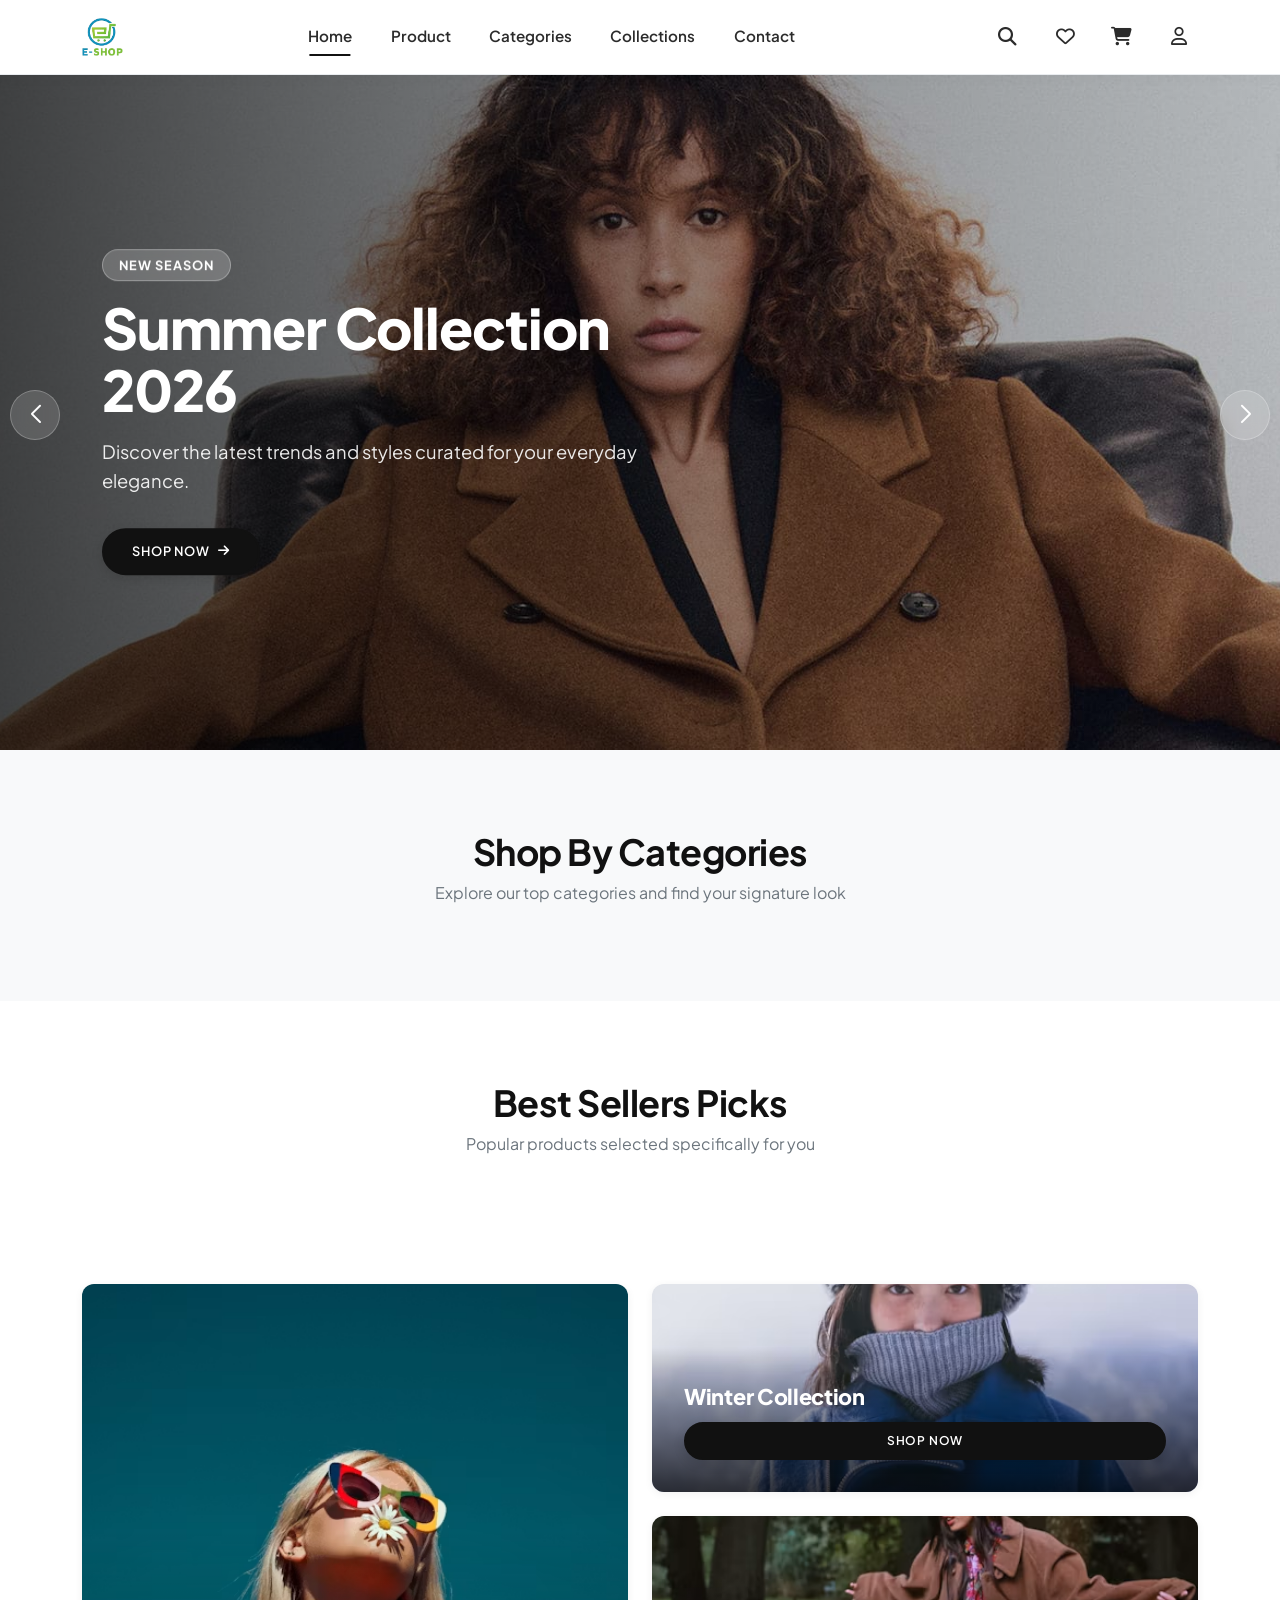
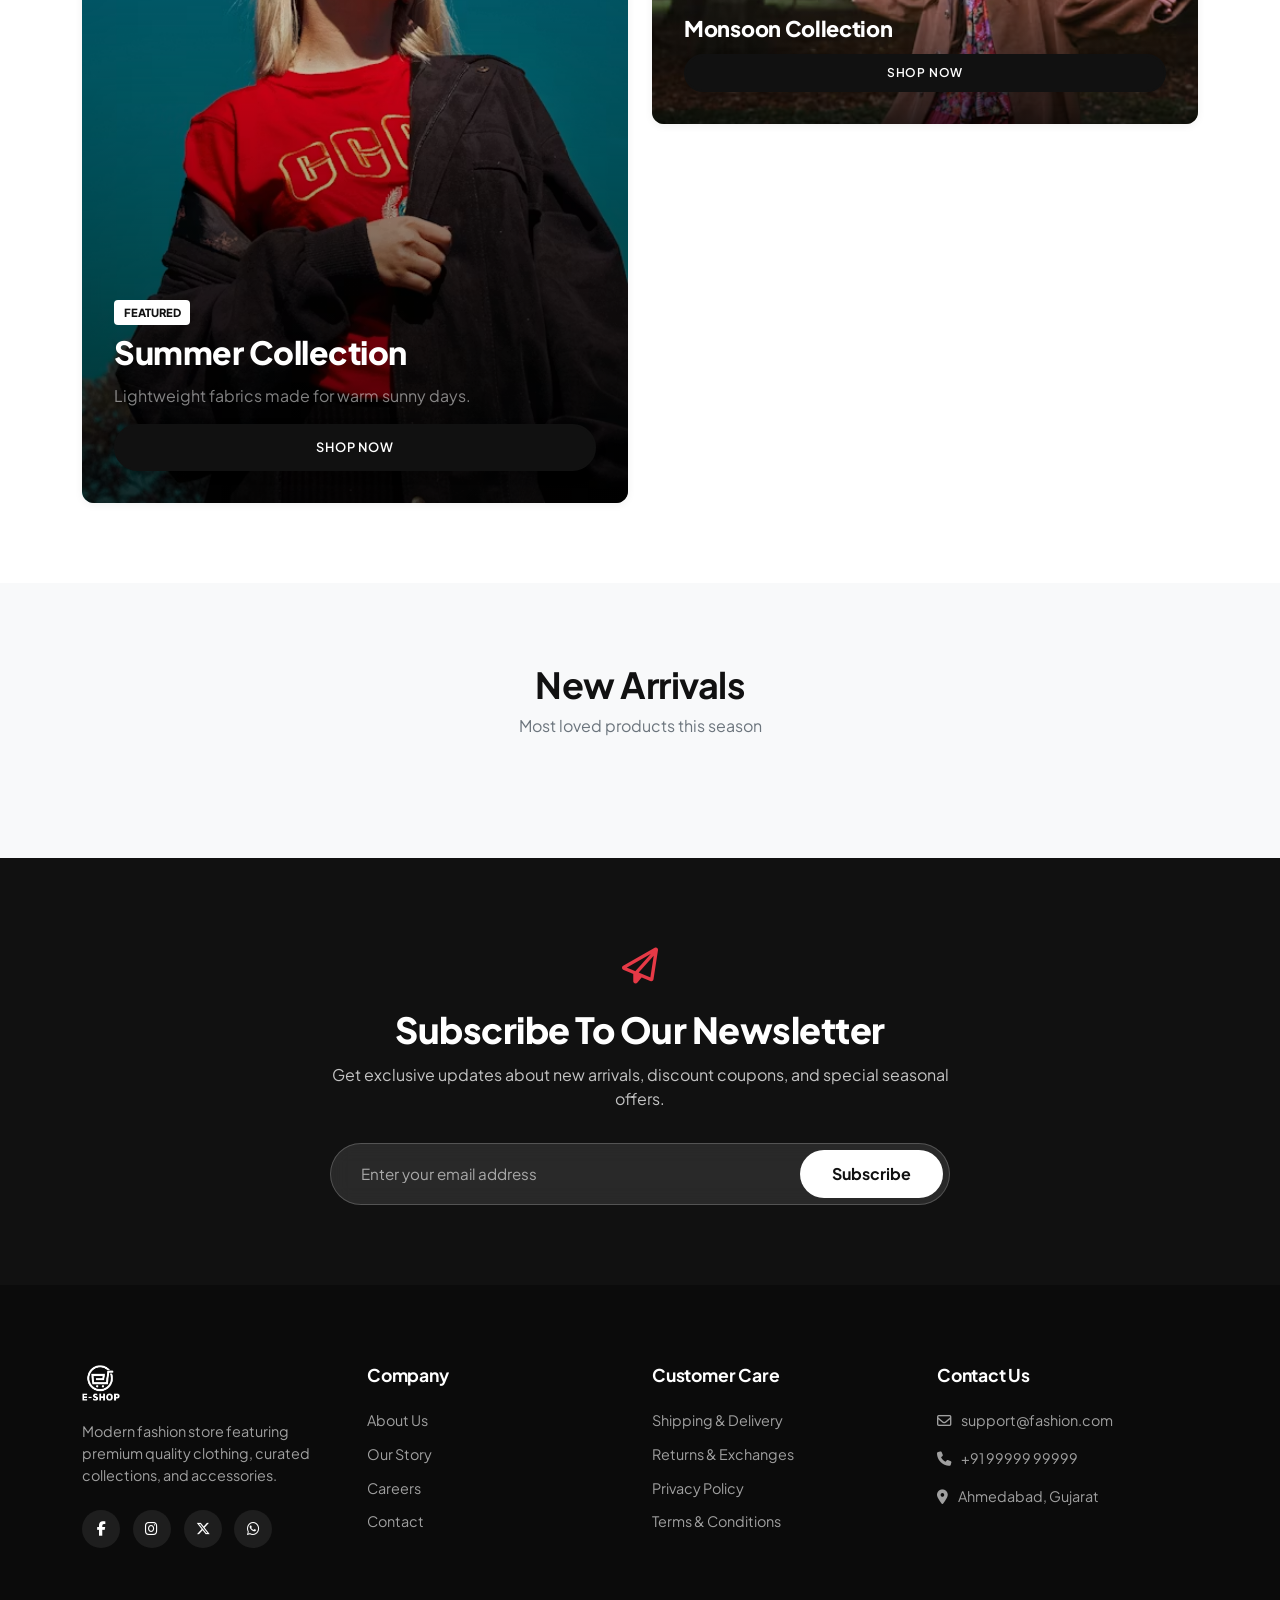
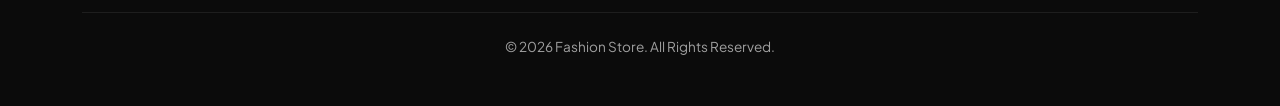
==== commit 41d54633: "razorpay" ====
--- a/index.html
+++ b/index.html
@@ -4,7 +4,12 @@
 <head>
     <meta charset="UTF-8">
     <meta name="viewport" content="width=device-width, initial-scale=1.0">
-    <title>Fashion Store</title>
+    <title>Fashion Store - Elevate Your Style</title>
+
+    <!-- Google Fonts -->
+    <link rel="preconnect" href="https://fonts.googleapis.com">
+    <link rel="preconnect" href="https://fonts.gstatic.com" crossorigin>
+    <link href="https://fonts.googleapis.com/css2?family=Plus+Jakarta+Sans:wght@400;500;600;700;800&display=swap" rel="stylesheet">
 
     <!-- Bootstrap -->
     <link href="https://cdn.jsdelivr.net/npm/bootstrap@5.3.8/dist/css/bootstrap.min.css" rel="stylesheet">
@@ -30,16 +35,16 @@
             <div class="container">
 
                 <a class="navbar-brand logo" href="#">
-                    <img src="./assets/image/logo.png" alt="Logo">
+                    <img src="./assets/image/logo.png" alt="Fashion Store Logo">
                 </a>
 
-                <button class="navbar-toggler" type="button" data-bs-toggle="collapse" data-bs-target="#navbar">
+                <button class="navbar-toggler border-0 shadow-none" type="button" data-bs-toggle="collapse" data-bs-target="#navbar" aria-controls="navbar" aria-expanded="false" aria-label="Toggle navigation">
                     <span class="navbar-toggler-icon"></span>
                 </button>
 
                 <div class="collapse navbar-collapse" id="navbar">
 
-                    <ul class="navbar-nav mx-auto">
+                    <ul class="navbar-nav mx-auto mb-2 mb-lg-0">
                         <li class="nav-item">
                             <a class="nav-link active" href="#">Home</a>
                         </li>
@@ -62,10 +67,12 @@
                     </ul>
 
                     <div class="header-icons">
-                        <a href="#"><i class="fa-solid fa-magnifying-glass"></i></a>
-                        <a href="#"><i class="fa-regular fa-heart"></i></a>
-                        <a href="cart.html"><i class="fa-solid fa-cart-shopping"></i></a>
-                        <div id="auth">
+                        <a href="#" aria-label="Search"><i class="fa-solid fa-magnifying-glass"></i></a>
+                        <a href="#" aria-label="Wishlist"><i class="fa-regular fa-heart"></i></a>
+                        <a href="cart.html" aria-label="Cart" class="position-relative">
+                            <i class="fa-solid fa-cart-shopping"></i>
+                        </a>
+                        <div id="auth" class="d-inline-flex align-items-center">
 
                         </div>
                     </div>
@@ -76,7 +83,6 @@
         </nav>
     </header>
 
-    <!-- <img src="admin/images/category_img/" alt=""> -->
     <!-- =========================
             HERO SECTION
     ========================== -->
@@ -88,20 +94,24 @@
             <div class="swiper-wrapper">
 
                 <div class="swiper-slide">
-                    <img src="./assets/image/slider-1.jpg" alt="">
+                    <img src="./assets/image/slider-1.jpg" alt="Summer Collection 2026">
+                    <div class="hero-overlay"></div>
                     <div class="hero-content">
+                        <span class="hero-tag">New Season</span>
                         <h1>Summer Collection 2026</h1>
-                        <p>Discover the latest trends and styles.</p>
-                        <a href="#" class="theme-btn">Shop Now</a>
+                        <p>Discover the latest trends and styles curated for your everyday elegance.</p>
+                        <a href="product.html" class="theme-btn">Shop Now <i class="fa-solid fa-arrow-right ms-2"></i></a>
                     </div>
                 </div>
 
                 <div class="swiper-slide">
-                    <img src="./assets/image/slider-1.jpg" alt="">
+                    <img src="./assets/image/slider-1.jpg" alt="Premium Fashion">
+                    <div class="hero-overlay"></div>
                     <div class="hero-content">
+                        <span class="hero-tag">Exclusive Arrival</span>
                         <h1>Premium Fashion</h1>
-                        <p>Designed for modern lifestyles.</p>
-                        <a href="#" class="theme-btn">Explore</a>
+                        <p>Designed for modern lifestyles with uncompromised quality.</p>
+                        <a href="product.html" class="theme-btn">Explore <i class="fa-solid fa-arrow-right ms-2"></i></a>
                     </div>
                 </div>
 
@@ -124,15 +134,14 @@
 
             <div class="section-title">
                 <h2>Shop By Categories</h2>
-                <p>Explore our top categories</p>
-            </div>
-
-            <div class="row g-4" id="catData">
-
-            </div>
-
-        </div>
-
+                <p>Explore our top categories and find your signature look</p>
+            </div>
+
+            <div class="row g-4 justify-content-center" id="catData">
+
+            </div>
+
+        </div>
 
     </section>
 
@@ -145,8 +154,8 @@
         <div class="container">
 
             <div class="section-title">
-                <h2>Bets Sellers Picks</h2>
-                <p>Popular products selected for you</p>
+                <h2>Best Sellers Picks</h2>
+                <p>Popular products selected specifically for you</p>
             </div>
 
             <div class="row g-4" id="todatTop">
@@ -170,14 +179,14 @@
                 <div class="col-lg-6">
 
                     <div class="banner-large">
-                        <a onclick="detail()">
-
-                            <img src="./admin/images/category_img/summer.avif" alt="">
-
+                        <a onclick="detail()" role="button">
+                            <img src="./admin/images/category_img/summer.avif" alt="Summer Collection">
                         </a>
 
                         <div class="banner-content">
+                            <span class="badge-season">Featured</span>
                             <h2>Summer Collection</h2>
+                            <p class="d-none d-md-block text-white-50 mb-3">Lightweight fabrics made for warm sunny days.</p>
                             <a href="#" class="theme-btn" onclick="Summer()">Shop Now</a>
                         </div>
 
@@ -192,12 +201,11 @@
                         <div class="col-12">
 
                             <div class="banner-small">
-                                <img src="./admin/images/category_img/winter.avif" alt="">
+                                <img src="./admin/images/category_img/winter.avif" alt="Winter Collection">
 
                                 <div class="banner-content">
                                     <h3>Winter Collection</h3>
-                                    <a href="#" class="theme-btn" onclick="Winter()">Shop Now</a>
-
+                                    <a href="#" class="theme-btn btn-sm" onclick="Winter()">Shop Now</a>
                                 </div>
 
                             </div>
@@ -207,12 +215,11 @@
                         <div class="col-12">
 
                             <div class="banner-small">
-                                <img src="./admin/images/category_img/monsoon.avif" alt="">
+                                <img src="./admin/images/category_img/monsoon.avif" alt="Monsoon Collection">
 
                                 <div class="banner-content">
                                     <h3>Monsoon Collection</h3>
-                                    <a href="#" class="theme-btn" onclick="Monsoon()">Shop Now</a>
-
+                                    <a href="#" class="theme-btn btn-sm" onclick="Monsoon()">Shop Now</a>
                                 </div>
 
                             </div>
@@ -228,6 +235,7 @@
         </div>
 
     </section>
+
     <!-- =========================
             TRENDING PRODUCTS
     ========================== -->
@@ -243,29 +251,6 @@
 
             <div id="newarrivals"></div>
 
-            <!-- <div class="row g-4">
-
-                <div class="col-sm-6 col-lg-3">
-                    <div class="product-card">
-                        <div class="product-image">
-                            <img src="images/trending1.jpg" alt="">
-                        </div>
-
-                        <div class="product-info">
-                            <h5>Frame Sunglasses</h5>
-                            <div class="rating">★★★★★</div>
-                            <div class="price">
-                                <span class="old-price">$100</span>
-                                <span class="new-price">$75</span>
-                            </div>
-                        </div>
-                    </div>
-                </div>
-
-                
-
-            </div> -->
-
         </div>
 
     </section>
@@ -280,14 +265,15 @@
 
             <div class="newsletter-box">
 
-                <h2>Subscribe Our Newsletter</h2>
+                <span class="newsletter-icon"><i class="fa-regular fa-paper-plane"></i></span>
+                <h2>Subscribe To Our Newsletter</h2>
 
                 <p>
-                    Get updates about new arrivals, discounts and offers.
+                    Get exclusive updates about new arrivals, discount coupons, and special seasonal offers.
                 </p>
 
-                <form>
-                    <input type="email" placeholder="Enter your email address">
+                <form onsubmit="event.preventDefault();">
+                    <input type="email" placeholder="Enter your email address" required>
 
                     <button type="submit">
                         Subscribe
@@ -317,15 +303,14 @@
                         <img src="./admin/images/category_img/logo.png" alt="Logo" class="footer-logo">
 
                         <p>
-                            Modern fashion store with premium quality
-                            collections and accessories.
+                            Modern fashion store featuring premium quality clothing, curated collections, and accessories.
                         </p>
 
                         <div class="social-links">
-                            <a href="#"><i class="fab fa-facebook-f"></i></a>
-                            <a href="#"><i class="fab fa-instagram"></i></a>
-                            <a href="#"><i class="fab fa-x-twitter"></i></a>
-                            <a href="#"><i class="fab fa-whatsapp"></i></a>
+                            <a href="#" aria-label="Facebook"><i class="fab fa-facebook-f"></i></a>
+                            <a href="#" aria-label="Instagram"><i class="fab fa-instagram"></i></a>
+                            <a href="#" aria-label="Twitter"><i class="fab fa-x-twitter"></i></a>
+                            <a href="#" aria-label="WhatsApp"><i class="fab fa-whatsapp"></i></a>
                         </div>
 
                     </div>
@@ -353,11 +338,11 @@
 
                     <div class="footer-box">
 
-                        <h4>Customer</h4>
+                        <h4>Customer Care</h4>
 
                         <ul>
-                            <li><a href="#">Shipping</a></li>
-                            <li><a href="#">Returns</a></li>
+                            <li><a href="#">Shipping & Delivery</a></li>
+                            <li><a href="#">Returns & Exchanges</a></li>
                             <li><a href="#">Privacy Policy</a></li>
                             <li><a href="#">Terms & Conditions</a></li>
                         </ul>
@@ -370,11 +355,11 @@
 
                     <div class="footer-box">
 
-                        <h4>Contact</h4>
-
-                        <p>Email: support@fashion.com</p>
-                        <p>Phone: +91 99999 99999</p>
-                        <p>Ahmedabad, Gujarat</p>
+                        <h4>Contact Us</h4>
+
+                        <p><i class="fa-regular fa-envelope me-2"></i> support@fashion.com</p>
+                        <p><i class="fa-solid fa-phone me-2"></i> +91 99999 99999</p>
+                        <p><i class="fa-solid fa-location-dot me-2"></i> Ahmedabad, Gujarat</p>
 
                     </div>
 
@@ -403,8 +388,11 @@
     <script>
         new Swiper(".heroSwiper", {
             loop: true,
+            effect: "fade",
+            speed: 800,
             autoplay: {
-                delay: 3000
+                delay: 4000,
+                disableOnInteraction: false
             },
             navigation: {
                 nextEl: ".swiper-button-next",
--- a/assets/css/style.css
+++ b/assets/css/style.css
@@ -11,8 +11,8 @@
   --border: #e9ecef;
   --radius: 12px;
   --transition: all 0.3s cubic-bezier(0.25, 0.8, 0.25, 1);
-  --shadow-sm: 0 2px 8px rgba(0,0,0,0.06);
-  --shadow-md: 0 8px 20px rgba(0,0,0,0.1);
+  --shadow-sm: 0 2px 8px rgba(0, 0, 0, 0.06);
+  --shadow-md: 0 8px 20px rgba(0, 0, 0, 0.1);
 }
 
 * {
@@ -20,7 +20,7 @@
 }
 
 body {
-  font-family: 'Inter', -apple-system, BlinkMacSystemFont, "Segoe UI", Roboto, sans-serif;
+  font-family: 'Plus Jakarta Sans', 'Inter', -apple-system, BlinkMacSystemFont, "Segoe UI", Roboto, sans-serif;
   color: var(--text-main);
   background-color: var(--white);
   line-height: 1.5;
@@ -47,20 +47,23 @@
 
 .section-title h2 {
   font-weight: 700;
-  font-size: 2rem;
+  font-size: 2.25rem;
   color: var(--primary);
   margin-bottom: 0.5rem;
+  letter-spacing: -0.5px;
 }
 
 .section-title p {
   color: var(--text-muted);
-  font-size: 0.95rem;
+  font-size: 1rem;
   margin: 0;
 }
 
 /* Global Button */
 .theme-btn {
-  display: inline-block;
+  display: inline-flex;
+  align-items: center;
+  justify-content: center;
   background-color: var(--primary);
   color: var(--white);
   padding: 0.75rem 1.75rem;
@@ -71,12 +74,19 @@
   letter-spacing: 0.8px;
   border: 2px solid var(--primary);
   transition: var(--transition);
+  box-shadow: 0 4px 12px rgba(0,0,0,0.12);
 }
 
 .theme-btn:hover {
   background-color: transparent;
   color: var(--primary);
   transform: translateY(-2px);
+  box-shadow: 0 6px 18px rgba(0,0,0,0.15);
+}
+
+.theme-btn.btn-sm {
+  padding: 0.5rem 1.25rem;
+  font-size: 0.75rem;
 }
 
 /* ==========================================================================
@@ -89,6 +99,7 @@
   background: rgba(255, 255, 255, 0.96);
   backdrop-filter: blur(10px);
   border-bottom: 1px solid var(--border);
+  box-shadow: 0 2px 15px rgba(0, 0, 0, 0.03);
 }
 
 .navbar {
@@ -101,9 +112,10 @@
 }
 
 .nav-link {
-  font-weight: 500;
+  font-weight: 600;
+  font-size: 0.95rem;
   color: var(--text-main) !important;
-  padding: 0.5rem 1rem !important;
+  padding: 0.5rem 1.2rem !important;
   position: relative;
 }
 
@@ -134,24 +146,33 @@
 .header-icons a {
   font-size: 1.15rem;
   color: var(--text-main);
+  width: 38px;
+  height: 38px;
+  display: flex;
+  align-items: center;
+  justify-content: center;
+  border-radius: 50%;
+  transition: var(--transition);
 }
 
 .header-icons a:hover {
   color: var(--accent);
+  background-color: var(--bg-light);
   transform: translateY(-2px);
 }
 
 /* ==========================================================================
-   3. HERO SLIDER
+   3. HERO SLIDER & CONTAINERS
    ========================================================================== */
 #hero {
   position: relative;
+  overflow: hidden;
 }
 
 .heroSwiper .swiper-slide {
   position: relative;
-  height: 70vh;
-  min-height: 480px;
+  height: 75vh;
+  min-height: 520px;
   background-color: var(--primary);
 }
 
@@ -159,7 +180,13 @@
   width: 100%;
   height: 100%;
   object-fit: cover;
-  opacity: 0.7;
+}
+
+.hero-overlay {
+  position: absolute;
+  inset: 0;
+  background: linear-gradient(90deg, rgba(0, 0, 0, 0.65) 0%, rgba(0, 0, 0, 0.2) 60%, rgba(0, 0, 0, 0) 100%);
+  z-index: 1;
 }
 
 .hero-content {
@@ -168,36 +195,99 @@
   left: 8%;
   transform: translateY(-50%);
   color: var(--white);
-  max-width: 500px;
+  max-width: 550px;
   z-index: 2;
 }
 
+.hero-tag {
+  display: inline-block;
+  background: rgba(255, 255, 255, 0.2);
+  backdrop-filter: blur(8px);
+  color: var(--white);
+  padding: 0.35rem 1rem;
+  border-radius: 50px;
+  font-size: 0.8rem;
+  font-weight: 700;
+  text-transform: uppercase;
+  letter-spacing: 1px;
+  margin-bottom: 1rem;
+  border: 1px solid rgba(255, 255, 255, 0.3);
+}
+
 .hero-content h1 {
-  font-size: 3rem;
+  font-size: 3.5rem;
   font-weight: 800;
-  line-height: 1.15;
-  margin-bottom: 0.8rem;
+  line-height: 1.1;
+  margin-bottom: 1rem;
+  letter-spacing: -1px;
 }
 
 .hero-content p {
-  font-size: 1.1rem;
-  margin-bottom: 1.5rem;
+  font-size: 1.15rem;
+  margin-bottom: 2rem;
   opacity: 0.9;
+  line-height: 1.6;
+}
+
+/* Hero Section / Banner Container Updated for Equal Height Distribution */
+.hero-container {
+  display: grid;
+  grid-template-columns: 1fr 1fr;
+  gap: 20px;
+  align-items: stretch;
+}
+
+.left-card {
+  position: relative;
+  height: 100%;
+  min-height: 500px;
+  border-radius: var(--radius);
+  overflow: hidden;
+}
+
+.left-card img {
+  width: 100%;
+  height: 100%;
+  object-fit: cover;
+}
+
+.right-column {
+  display: flex;
+  flex-direction: column;
+  gap: 20px;
+  height: 100%;
+}
+
+.right-card {
+  flex: 1 1 calc(50% - 10px);
+  position: relative;
+  overflow: hidden;
+  border-radius: var(--radius);
+  min-height: 0;
+  display: flex;
+}
+
+.right-card img {
+  width: 100%;
+  height: 100%;
+  object-fit: cover;
 }
 
 .swiper-button-next,
 .swiper-button-prev {
   color: var(--white);
-  background: rgba(0, 0, 0, 0.3);
-  width: 44px;
-  height: 44px;
+  background: rgba(255, 255, 255, 0.15);
+  backdrop-filter: blur(8px);
+  border: 1px solid rgba(255, 255, 255, 0.25);
+  width: 50px;
+  height: 50px;
   border-radius: 50%;
   transition: var(--transition);
 }
 
 .swiper-button-next::after,
 .swiper-button-prev::after {
-  font-size: 1rem;
+  font-size: 1.1rem;
   font-weight: bold;
 }
 
@@ -205,14 +295,59 @@
 .swiper-button-prev:hover {
   background: var(--white);
   color: var(--primary);
+  transform: scale(1.08);
 }
 
 /* ==========================================================================
-   4. PRODUCT CARDS & DYNAMIC DATA CARDS
+   4. CATEGORIES & DYNAMIC DATA CARDS
    ========================================================================== */
-.categories-section,
+.categories-section {
+  padding: 5rem 0;
+  background-color: var(--bg-light);
+}
+
+#catData .data {
+  background: var(--white);
+  border-radius: var(--radius);
+  overflow: hidden;
+  border: 1px solid var(--border);
+  transition: var(--transition);
+  text-align: center;
+  padding: 1.25rem 0.75rem;
+  box-shadow: var(--shadow-sm);
+  height: 100%;
+}
+
+#catData .data:hover {
+  transform: translateY(-6px);
+  box-shadow: var(--shadow-md);
+  border-color: rgba(0, 0, 0, 0.1);
+}
+
+#catData .data img {
+  width: 80px;
+  height: 80px;
+  object-fit: cover;
+  border-radius: 50%;
+  margin: 0 auto 1rem auto;
+  border: 2px solid var(--border);
+  transition: var(--transition);
+}
+
+#catData .data:hover img {
+  transform: scale(1.08);
+  border-color: var(--primary);
+}
+
+#catData h2.data {
+  font-size: 0.95rem;
+  font-weight: 700;
+  color: var(--primary);
+  margin: 0;
+}
+
 .products-section {
-  padding: 4.5rem 0;
+  padding: 5rem 0;
 }
 
 .products-section.trending {
@@ -226,10 +361,11 @@
   border-radius: var(--radius);
   overflow: hidden;
   border: 1px solid var(--border);
-  transition: var(--transition);
+  transition: transform 0.3s ease, box-shadow 0.3s ease;
   height: 100%;
   display: flex;
   flex-direction: column;
+  box-shadow: var(--shadow-sm);
 }
 
 .product-card:hover,
@@ -247,14 +383,27 @@
   overflow: hidden;
 }
 
+.tddata .swiper {
+  width: 100%;
+  height: 320px;
+}
+
+.tddata .swiper-slide {
+  width: 100%;
+  height: 100%;
+  display: flex;
+  align-items: center;
+  justify-content: center;
+  overflow: hidden;
+}
+
 .product-image img,
-.tddata img {
-  position: absolute;
-  top: 0;
-  left: 0;
+.tddata img,
+.product-card-img {
   width: 100%;
   height: 100%;
   object-fit: cover;
+  object-position: center top;
   transition: transform 0.5s ease;
 }
 
@@ -266,39 +415,71 @@
 .discount,
 .tddata .disc {
   position: absolute;
-  top: 10px;
-  left: 10px;
+  top: 12px;
+  left: 12px;
   background-color: var(--accent);
   color: var(--white);
-  padding: 0.2rem 0.55rem;
-  border-radius: 4px;
+  padding: 0.25rem 0.6rem;
+  border-radius: 6px;
   font-size: 0.75rem;
   font-weight: 700;
-  z-index: 2;
+  z-index: 10;
   margin: 0;
+  box-shadow: 0 2px 6px rgba(0,0,0,0.15);
+}
+
+.tddata .swiper-button-next,
+.tddata .swiper-button-prev {
+  width: 32px;
+  height: 32px;
+  background-color: rgba(255, 255, 255, 0.85);
+  border-radius: 50%;
+  color: var(--primary);
+  box-shadow: 0 2px 8px rgba(0,0,0,0.12);
+  transition: all 0.2s ease;
+  opacity: 0;
+}
+
+.product-card:hover .swiper-button-next,
+.product-card:hover .swiper-button-prev {
+  opacity: 1;
+}
+
+.tddata .swiper-button-next::after,
+.tddata .swiper-button-prev::after {
+  font-size: 12px;
+  font-weight: bold;
+}
+
+.tddata .swiper-pagination-bullet-active {
+  background-color: var(--primary);
 }
 
 /* Card Text Content Area */
 .product-info,
 .dataset {
-  padding: 1.2rem;
+  padding: 1.25rem;
   display: flex;
   flex-direction: column;
+  gap: 8px;
   flex-grow: 1;
 }
 
 .product-info h5,
-.dataset h2.data {
+.dataset h2.data,
+.dataset h3.data,
+.dataset .data {
   font-size: 1.05rem;
-  font-weight: 600;
-  color: var(--primary);
-  margin: 0 0 0.5rem 0;
-  line-height: 1.3;
+  font-weight: 700;
+  color: var(--primary);
+  margin: 0;
+  line-height: 1.35;
+  text-transform: capitalize;
 }
 
 /* Ratings */
 .rating {
-  color: #ffc107;
+  color: #ffb703;
   font-size: 0.85rem;
   margin-bottom: 0.5rem;
 }
@@ -308,72 +489,45 @@
 .dataset-prices {
   display: flex;
   align-items: center;
-  gap: 0.5rem;
-  margin-bottom: 0.75rem;
+  gap: 0.6rem;
+  margin-bottom: 1rem;
   margin-top: auto;
 }
 
 .old-price,
-.dataset .dis {
-  font-size: 0.85rem;
+.dataset .dis,
+.dataset-prices .dis {
+  font-size: 0.88rem;
   color: var(--text-muted);
   text-decoration: line-through;
 }
 
 .new-price,
-.dataset .disprice {
-  font-size: 1.15rem;
-  font-weight: 700;
-  color: var(--primary);
-}
-
-/* Swatches inside JS Data Card */
-.swatch-group {
-  display: flex;
-  align-items: center;
-  gap: 0.4rem;
-  margin-bottom: 1rem;
-}
-
-.colr {
-  display: inline-block;
-  cursor: pointer;
-}
-
-.colr span {
-  display: block;
-  width: 16px;
-  height: 16px;
-  border-radius: 50%;
-  border: 1px solid rgba(0,0,0,0.15);
-  transition: transform 0.2s ease;
-}
-
-.colr:hover span,
-.colr.active span {
-  transform: scale(1.2);
-}
-
-.colr span.bla { background-color: #111111; }
-.colr span.gr  { background-color: #2b8a3e; }
-.colr span.rd  { background-color: #e63946; }
+.dataset .disprice,
+.dataset-prices .disprice {
+  font-size: 1.2rem;
+  font-weight: 800;
+  color: var(--primary);
+}
 
 /* Buy Button */
-.buy {
+.buy,
+.dataset .buy {
   width: 100%;
   background-color: var(--primary);
   color: var(--white);
   border: 2px solid var(--primary);
-  padding: 0.55rem 1rem;
+  padding: 0.65rem 1rem;
   border-radius: 50px;
-  font-weight: 600;
+  font-weight: 700;
   font-size: 0.85rem;
   transition: var(--transition);
   cursor: pointer;
   margin-top: auto;
 }
 
-.buy:hover {
+.buy:hover,
+.dataset .buy:hover {
   background-color: transparent;
   color: var(--primary);
 }
@@ -382,7 +536,7 @@
    5. COLLECTION BANNERS
    ========================================================================== */
 .collections {
-  padding: 1rem 0 4.5rem;
+  padding: 2rem 0 5rem;
 }
 
 .banner-large,
@@ -395,11 +549,11 @@
 
 .banner-large {
   height: 100%;
-  min-height: 400px;
+  min-height: 440px;
 }
 
 .banner-small {
-  height: 190px;
+  height: 208px;
 }
 
 .banner-large img,
@@ -407,91 +561,117 @@
   width: 100%;
   height: 100%;
   object-fit: cover;
-  transition: transform 0.6s ease;
+  transition: transform 0.6s cubic-bezier(0.25, 0.8, 0.25, 1);
 }
 
 .banner-large:hover img,
 .banner-small:hover img {
-  transform: scale(1.05);
+  transform: scale(1.06);
+}
+
+.badge-season {
+  display: inline-block;
+  background: var(--white);
+  color: var(--primary);
+  font-size: 0.7rem;
+  font-weight: 800;
+  text-transform: uppercase;
+  padding: 0.25rem 0.6rem;
+  border-radius: 4px;
+  margin-bottom: 0.5rem;
+  width: fit-content;
 }
 
 .banner-content {
   position: absolute;
   inset: 0;
-  background: linear-gradient(180deg, rgba(0,0,0,0) 40%, rgba(0,0,0,0.7) 100%);
+  background: linear-gradient(180deg, rgba(0,0,0,0) 30%, rgba(0,0,0,0.75) 100%);
   display: flex;
   flex-direction: column;
   justify-content: flex-end;
-  padding: 1.5rem;
+  padding: 2rem;
   color: var(--white);
 }
 
 .banner-large h2 {
-  font-weight: 700;
-  font-size: 1.8rem;
+  font-weight: 800;
+  font-size: 2rem;
   margin-bottom: 0.8rem;
+  letter-spacing: -0.5px;
 }
 
 .banner-small h3 {
-  font-weight: 700;
-  font-size: 1.3rem;
-  margin: 0;
+  font-weight: 800;
+  font-size: 1.35rem;
+  margin-bottom: 0.75rem;
+  letter-spacing: -0.3px;
 }
 
 /* ==========================================================================
    6. NEWSLETTER
    ========================================================================== */
 .newsletter {
-  padding: 4.5rem 0;
+  padding: 5rem 0;
   background-color: var(--primary);
   color: var(--white);
+  position: relative;
 }
 
 .newsletter-box {
-  max-width: 600px;
+  max-width: 620px;
   margin: 0 auto;
   text-align: center;
 }
 
+.newsletter-icon {
+  font-size: 2.25rem;
+  display: inline-block;
+  margin-bottom: 1rem;
+  color: var(--accent);
+}
+
 .newsletter-box h2 {
   font-weight: 800;
-  font-size: 2rem;
-  margin-bottom: 0.5rem;
+  font-size: 2.25rem;
+  margin-bottom: 0.75rem;
+  letter-spacing: -0.5px;
 }
 
 .newsletter-box p {
-  color: rgba(255, 255, 255, 0.7);
-  margin-bottom: 1.5rem;
+  color: rgba(255, 255, 255, 0.75);
+  margin-bottom: 2rem;
+  font-size: 1rem;
 }
 
 .newsletter form {
   display: flex;
   gap: 0.5rem;
   background: rgba(255, 255, 255, 0.1);
-  padding: 5px;
+  padding: 6px;
   border-radius: 50px;
   border: 1px solid rgba(255, 255, 255, 0.2);
+  backdrop-filter: blur(10px);
 }
 
 .newsletter input {
   flex: 1;
   background: transparent;
   border: none;
-  padding: 0.65rem 1.25rem;
+  padding: 0.75rem 1.5rem;
   color: var(--white);
   outline: none;
-  font-size: 0.9rem;
+  font-size: 0.95rem;
 }
 
 .newsletter input::placeholder {
-  color: rgba(255, 255, 255, 0.5);
+  color: rgba(255, 255, 255, 0.6);
 }
 
 .newsletter button {
   background: var(--white);
   color: var(--primary);
   border: none;
-  padding: 0.65rem 1.75rem;
+  padding: 0.75rem 2rem;
   border-radius: 50px;
   font-weight: 700;
   transition: var(--transition);
@@ -509,21 +689,22 @@
 footer {
   background-color: #0b0b0b;
   color: #a0a0a0;
-  padding: 4.5rem 0 2rem;
-  font-size: 0.88rem;
+  padding: 5rem 0 2rem;
+  font-size: 0.9rem;
 }
 
 .footer-logo {
-  max-height: 32px;
-  margin-bottom: 1rem;
+  max-height: 36px;
+  margin-bottom: 1.25rem;
   filter: brightness(0) invert(1);
 }
 
 .footer-box h4 {
   color: var(--white);
-  font-size: 1.05rem;
-  font-weight: 600;
-  margin-bottom: 1.25rem;
+  font-size: 1.1rem;
+  font-weight: 700;
+  margin-bottom: 1.5rem;
+  letter-spacing: -0.2px;
 }
 
 .footer-box ul {
@@ -533,23 +714,23 @@
 }
 
 .footer-box ul li {
-  margin-bottom: 0.65rem;
+  margin-bottom: 0.75rem;
 }
 
 .footer-box ul li a:hover {
   color: var(--white);
-  padding-left: 3px;
+  padding-left: 4px;
 }
 
 .social-links {
   display: flex;
   gap: 0.8rem;
-  margin-top: 1.25rem;
+  margin-top: 1.5rem;
 }
 
 .social-links a {
-  width: 36px;
-  height: 36px;
+  width: 38px;
+  height: 38px;
   border-radius: 50%;
   background: rgba(255, 255, 255, 0.08);
   display: flex;
@@ -560,15 +741,15 @@
 
 .social-links a:hover {
   background: var(--accent);
-  transform: translateY(-2px);
+  transform: translateY(-3px);
 }
 
 .footer-bottom {
-  margin-top: 3.5rem;
+  margin-top: 4rem;
   padding-top: 1.5rem;
   border-top: 1px solid rgba(255, 255, 255, 0.08);
   text-align: center;
-  font-size: 0.82rem;
+  font-size: 0.85rem;
 }
 
 /* ==========================================================================
@@ -765,18 +946,405 @@
 }
 
 /* ==========================================================================
-   9. RESPONSIVE BREAKPOINTS
+   9. AUTHENTICATION (LOGIN & REGISTRATION)
+   ========================================================================== */
+.auth-section {
+  padding: 4.5rem 0;
+  background-color: var(--bg-light);
+  min-height: calc(100vh - 80px - 300px);
+  display: flex;
+  align-items: center;
+}
+
+.auth-card {
+  max-width: 460px;
+  margin: 0 auto;
+  background: var(--white);
+  padding: 2.5rem;
+  border-radius: var(--radius);
+  border: 1px solid var(--border);
+  box-shadow: var(--shadow-sm);
+}
+
+.auth-tabs {
+  background-color: var(--bg-light);
+  padding: 4px;
+  border-radius: 50px;
+  border: 1px solid var(--border);
+}
+
+.auth-tabs .nav-item {
+  flex: 1;
+}
+
+.auth-tabs .nav-link {
+  width: 100%;
+  text-align: center;
+  border-radius: 50px !important;
+  font-weight: 600;
+  font-size: 0.9rem;
+  color: var(--text-muted) !important;
+  padding: 0.55rem 1rem !important;
+  background: transparent;
+  transition: var(--transition);
+}
+
+.auth-tabs .nav-link::after {
+  display: none;
+}
+
+.auth-tabs .nav-link.active {
+  background-color: var(--primary) !important;
+  color: var(--white) !important;
+}
+
+.auth-header h2 {
+  font-size: 1.5rem;
+  font-weight: 700;
+  color: var(--primary);
+  margin-bottom: 0.35rem;
+}
+
+.auth-header p {
+  color: var(--text-muted);
+  font-size: 0.88rem;
+  margin-bottom: 1.75rem;
+}
+
+.form-label {
+  font-size: 0.85rem;
+  font-weight: 600;
+  color: var(--primary);
+  margin-bottom: 0.4rem;
+}
+
+.input-wrapper {
+  position: relative;
+  display: flex;
+  align-items: center;
+}
+
+.input-icon {
+  position: absolute;
+  left: 14px;
+  color: var(--text-muted);
+  font-size: 0.95rem;
+  pointer-events: none;
+}
+
+.toggle-password {
+  position: absolute;
+  right: 14px;
+  color: var(--text-muted);
+  cursor: pointer;
+  font-size: 0.95rem;
+  transition: color 0.2s;
+}
+
+.toggle-password:hover {
+  color: var(--primary);
+}
+
+.input-wrapper .form-control {
+  padding-left: 2.5rem;
+  padding-right: 2.5rem;
+}
+
+.form-control {
+  height: 46px;
+  border-radius: 8px;
+  border: 1px solid var(--border);
+  font-size: 0.9rem;
+  background-color: var(--white);
+  transition: var(--transition);
+}
+
+.form-control:focus {
+  border-color: var(--primary);
+  box-shadow: 0 0 0 3px rgba(17, 17, 17, 0.1);
+}
+
+.form-check-label {
+  font-size: 0.82rem;
+  color: var(--text-muted);
+}
+
+.form-check-input:checked {
+  background-color: var(--primary);
+  border-color: var(--primary);
+}
+
+.forgot-link,
+.terms-link {
+  font-size: 0.82rem;
+  color: var(--primary);
+  font-weight: 600;
+}
+
+.forgot-link:hover,
+.terms-link:hover {
+  text-decoration: underline;
+  color: var(--accent);
+}
+
+.auth-btn {
+  width: 100%;
+  height: 46px;
+  background-color: var(--primary);
+  color: var(--white);
+  border: 2px solid var(--primary);
+  border-radius: 50px;
+  font-weight: 600;
+  font-size: 0.9rem;
+  transition: var(--transition);
+  cursor: pointer;
+}
+
+.auth-btn:hover {
+  background-color: transparent;
+  color: var(--primary);
+}
+
+.divider {
+  display: flex;
+  align-items: center;
+  text-align: center;
+  margin: 1.5rem 0;
+  color: var(--text-muted);
+  font-size: 0.78rem;
+  text-transform: uppercase;
+  letter-spacing: 0.5px;
+}
+
+.divider::before,
+.divider::after {
+  content: '';
+  flex: 1;
+  border-bottom: 1px solid var(--border);
+}
+
+.divider span {
+  padding: 0 0.75rem;
+}
+
+.social-login {
+  display: flex;
+  gap: 0.75rem;
+}
+
+.social-btn {
+  flex: 1;
+  height: 42px;
+  background: var(--white);
+  border: 1px solid var(--border);
+  border-radius: 8px;
+  font-weight: 600;
+  font-size: 0.85rem;
+  color: var(--text-main);
+  display: flex;
+  align-items: center;
+  justify-content: center;
+  gap: 0.5rem;
+  cursor: pointer;
+  transition: var(--transition);
+}
+
+.social-btn:hover {
+  border-color: var(--primary);
+  background-color: var(--bg-light);
+}
+
+/* Cart Page */
+.cart-section {
+  background-color: var(--bg-light);
+  min-height: calc(100vh - 80px - 300px);
+}
+
+.cart-item img {
+  border: 1px solid var(--border);
+}
+
+/* ==========================================================================
+   10. ADDRESS & CHECKOUT PAGE
+   ========================================================================== */
+.checkout-section {
+  padding: 3.5rem 0 5rem;
+  background-color: var(--bg-light);
+}
+
+.checkout-progress {
+  display: flex;
+  justify-content: center;
+  align-items: center;
+  gap: 2rem;
+  margin-bottom: 2.5rem;
+}
+
+.checkout-progress .step {
+  font-weight: 600;
+  font-size: 0.95rem;
+  color: var(--text-muted);
+  display: flex;
+  align-items: center;
+  gap: 0.5rem;
+  position: relative;
+}
+
+.checkout-progress .step.active {
+  color: var(--primary);
+}
+
+.checkout-progress .step.completed {
+  color: #2b8a3e;
+}
+
+.checkout-box {
+  background: var(--white);
+  border: 1px solid var(--border);
+  border-radius: var(--radius);
+  padding: 1.75rem;
+  box-shadow: var(--shadow-sm);
+}
+
+.box-title {
+  font-size: 1.25rem;
+  font-weight: 700;
+  color: var(--primary);
+  margin-bottom: 1.25rem;
+}
+
+.btn-link-action {
+  background: none;
+  border: none;
+  color: var(--primary);
+  font-weight: 600;
+  font-size: 0.85rem;
+  cursor: pointer;
+  padding: 0;
+}
+
+.btn-link-action:hover {
+  color: var(--accent);
+}
+
+/* Address Cards */
+.address-card {
+  display: block;
+  position: relative;
+  cursor: pointer;
+  border: 2px solid var(--border);
+  border-radius: var(--radius);
+  padding: 1.25rem;
+  background: var(--white);
+  transition: var(--transition);
+  height: 100%;
+}
+
+.address-card input[type="radio"] {
+  position: absolute;
+  top: 1.25rem;
+  right: 1.25rem;
+  accent-color: var(--primary);
+  width: 18px;
+  height: 18px;
+}
+
+.address-card:hover,
+.address-card.selected {
+  border-color: var(--primary);
+  box-shadow: var(--shadow-sm);
+}
+
+.badge-type {
+  background-color: var(--bg-light);
+  color: var(--primary);
+  font-weight: 600;
+  padding: 0.35em 0.75em;
+  border-radius: 4px;
+  font-size: 0.75rem;
+  text-transform: uppercase;
+}
+
+.default-tag {
+  font-size: 0.75rem;
+  color: var(--text-muted);
+  font-weight: 500;
+  margin-right: 2rem;
+}
+
+.address-content h5 {
+  font-size: 1rem;
+  font-weight: 700;
+  color: var(--primary);
+  margin-bottom: 0.5rem;
+}
+
+.address-content p {
+  font-size: 0.88rem;
+  color: var(--text-main);
+  margin-bottom: 0.2rem;
+}
+
+.address-content .phone {
+  margin-top: 0.5rem;
+  font-weight: 500;
+}
+
+/* Form Customizations */
+.address-type-selector .btn-outline-custom {
+  border: 1px solid var(--border);
+  color: var(--text-main);
+  border-radius: 50px;
+  padding: 0.4rem 1.2rem;
+  font-weight: 600;
+  font-size: 0.85rem;
+  margin-right: 0.5rem;
+}
+
+.btn-check:checked + .btn-outline-custom {
+  background-color: var(--primary);
+  color: var(--white);
+  border-color: var(--primary);
+}
+
+/* Order Summary Mini Preview */
+.summary-items-preview {
+  display: flex;
+  flex-direction: column;
+  gap: 0.75rem;
+  padding-bottom: 1rem;
+  border-bottom: 1px solid var(--border);
+}
+
+.summary-item {
+  display: flex;
+  align-items: center;
+  gap: 0.75rem;
+  font-size: 0.85rem;
+}
+
+.summary-item .cart-item-img {
+  width: 48px;
+  height: 48px;
+}
+
+/* ==========================================================================
+   11. RESPONSIVE BREAKPOINTS
    ========================================================================== */
 @media (max-width: 991px) {
-  .hero-content h1 { font-size: 2.3rem; }
+  .hero-content h1 { font-size: 2.6rem; }
   .header-icons { margin-left: 0; margin-top: 1rem; }
-  .banner-large { min-height: 280px; }
+  .banner-large { min-height: 320px; }
   .product-title { font-size: 1.8rem; }
+  .hero-container { grid-template-columns: 1fr; }
+  .left-card { min-height: 350px; }
+  .right-card { min-height: 200px; }
 }
 
 @media (max-width: 576px) {
-  .heroSwiper .swiper-slide { height: 55vh; }
-  .hero-content h1 { font-size: 1.8rem; }
+  .heroSwiper .swiper-slide { height: 60vh; }
+  .hero-content h1 { font-size: 2rem; }
+  .hero-content p { font-size: 0.95rem; margin-bottom: 1.25rem; }
   .newsletter form {
     flex-direction: column;
     background: transparent;
@@ -791,7 +1359,6 @@
   }
   .swiper-button-next, .swiper-button-prev { display: none; }
   
-  /* Product page adjustments on mobile */
   .action-row {
     flex-direction: column;
     align-items: stretch;
@@ -799,545 +1366,13 @@
   .quantity-control {
     justify-content: center;
   }
-}
-
-/* ==========================================================================
-   10. AUTHENTICATION (LOGIN & REGISTRATION)
-   ========================================================================== */
-.auth-section {
-  padding: 4.5rem 0;
-  background-color: var(--bg-light);
-  min-height: calc(100vh - 80px - 300px);
-  display: flex;
-  align-items: center;
-}
-
-.auth-card {
-  max-width: 460px;
-  margin: 0 auto;
-  background: var(--white);
-  padding: 2.5rem;
-  border-radius: var(--radius);
-  border: 1px solid var(--border);
-  box-shadow: var(--shadow-sm);
-}
-
-.auth-tabs {
-  background-color: var(--bg-light);
-  padding: 4px;
-  border-radius: 50px;
-  border: 1px solid var(--border);
-}
-
-.auth-tabs .nav-item {
-  flex: 1;
-}
-
-.auth-tabs .nav-link {
-  width: 100%;
-  text-align: center;
-  border-radius: 50px !important;
-  font-weight: 600;
-  font-size: 0.9rem;
-  color: var(--text-muted) !important;
-  padding: 0.55rem 1rem !important;
-  background: transparent;
-  transition: var(--transition);
-}
-
-.auth-tabs .nav-link::after {
-  display: none; /* Disables navbar underline animation on tabs */
-}
-
-.auth-tabs .nav-link.active {
-  background-color: var(--primary) !important;
-  color: var(--white) !important;
-}
-
-.auth-header h2 {
-  font-size: 1.5rem;
-  font-weight: 700;
-  color: var(--primary);
-  margin-bottom: 0.35rem;
-}
-
-.auth-header p {
-  color: var(--text-muted);
-  font-size: 0.88rem;
-  margin-bottom: 1.75rem;
-}
-
-.form-label {
-  font-size: 0.85rem;
-  font-weight: 600;
-  color: var(--primary);
-  margin-bottom: 0.4rem;
-}
-
-.input-wrapper {
-  position: relative;
-  display: flex;
-  align-items: center;
-}
-
-.input-icon {
-  position: absolute;
-  left: 14px;
-  color: var(--text-muted);
-  font-size: 0.95rem;
-  pointer-events: none;
-}
-
-.toggle-password {
-  position: absolute;
-  right: 14px;
-  color: var(--text-muted);
-  cursor: pointer;
-  font-size: 0.95rem;
-  transition: color 0.2s;
-}
-
-.toggle-password:hover {
-  color: var(--primary);
-}
-
-.input-wrapper .form-control {
-  padding-left: 2.5rem;
-  padding-right: 2.5rem;
-}
-
-.form-control {
-  height: 46px;
-  border-radius: 8px;
-  border: 1px solid var(--border);
-  font-size: 0.9rem;
-  background-color: var(--white);
-  transition: var(--transition);
-}
-
-.form-control:focus {
-  border-color: var(--primary);
-  box-shadow: 0 0 0 3px rgba(17, 17, 17, 0.1);
-}
-
-.form-check-label {
-  font-size: 0.82rem;
-  color: var(--text-muted);
-}
-
-.form-check-input:checked {
-  background-color: var(--primary);
-  border-color: var(--primary);
-}
-
-.forgot-link,
-.terms-link {
-  font-size: 0.82rem;
-  color: var(--primary);
-  font-weight: 600;
-}
-
-.forgot-link:hover,
-.terms-link:hover {
-  text-decoration: underline;
-  color: var(--accent);
-}
-
-.auth-btn {
-  width: 100%;
-  height: 46px;
-  background-color: var(--primary);
-  color: var(--white);
-  border: 2px solid var(--primary);
-  border-radius: 50px;
-  font-weight: 600;
-  font-size: 0.9rem;
-  transition: var(--transition);
-  cursor: pointer;
-}
-
-.auth-btn:hover {
-  background-color: transparent;
-  color: var(--primary);
-}
-
-.divider {
-  display: flex;
-  align-items: center;
-  text-align: center;
-  margin: 1.5rem 0;
-  color: var(--text-muted);
-  font-size: 0.78rem;
-  text-transform: uppercase;
-  letter-spacing: 0.5px;
-}
-
-.divider::before,
-.divider::after {
-  content: '';
-  flex: 1;
-  border-bottom: 1px solid var(--border);
-}
-
-.divider span {
-  padding: 0 0.75rem;
-}
-
-.social-login {
-  display: flex;
-  gap: 0.75rem;
-}
-
-.social-btn {
-  flex: 1;
-  height: 42px;
-  background: var(--white);
-  border: 1px solid var(--border);
-  border-radius: 8px;
-  font-weight: 600;
-  font-size: 0.85rem;
-  color: var(--text-main);
-  display: flex;
-  align-items: center;
-  justify-content: center;
-  gap: 0.5rem;
-  cursor: pointer;
-  transition: var(--transition);
-}
-
-.social-btn:hover {
-  border-color: var(--primary);
-  background-color: var(--bg-light);
-}
-
-@media (max-width: 576px) {
   .auth-card {
     padding: 1.5rem;
     border: none;
     box-shadow: none;
     background: transparent;
   }
-}
-
-/* Cart Page Enhancements */
-.cart-section {
-    background-color: var(--bg-light);
-    min-height: calc(100vh - 80px - 300px);
-}
-
-.cart-item img {
-    border: 1px solid var(--border);
-}
-
-@media (max-width: 576px) {
-    .cart-item {
-        align-items: flex-start !important;
-    }
-}
-/* ==========================================================================
-   12. ADDRESS & CHECKOUT PAGE
-   ========================================================================== */
-.checkout-section {
-  padding: 3.5rem 0 5rem;
-  background-color: var(--bg-light);
-}
-
-.checkout-progress {
-  display: flex;
-  justify-content: center;
-  align-items: center;
-  gap: 2rem;
-  margin-bottom: 2.5rem;
-}
-
-.checkout-progress .step {
-  font-weight: 600;
-  font-size: 0.95rem;
-  color: var(--text-muted);
-  display: flex;
-  align-items: center;
-  gap: 0.5rem;
-  position: relative;
-}
-
-.checkout-progress .step.active {
-  color: var(--primary);
-}
-
-.checkout-progress .step.completed {
-  color: #2b8a3e;
-}
-
-.checkout-box {
-  background: var(--white);
-  border: 1px solid var(--border);
-  border-radius: var(--radius);
-  padding: 1.75rem;
-  box-shadow: var(--shadow-sm);
-}
-
-.box-title {
-  font-size: 1.25rem;
-  font-weight: 700;
-  color: var(--primary);
-  margin-bottom: 1.25rem;
-}
-
-.btn-link-action {
-  background: none;
-  border: none;
-  color: var(--primary);
-  font-weight: 600;
-  font-size: 0.85rem;
-  cursor: pointer;
-  padding: 0;
-}
-
-.btn-link-action:hover {
-  color: var(--accent);
-}
-
-/* Address Cards */
-.address-card {
-  display: block;
-  position: relative;
-  cursor: pointer;
-  border: 2px solid var(--border);
-  border-radius: var(--radius);
-  padding: 1.25rem;
-  background: var(--white);
-  transition: var(--transition);
-  height: 100%;
-}
-
-.address-card input[type="radio"] {
-  position: absolute;
-  top: 1.25rem;
-  right: 1.25rem;
-  accent-color: var(--primary);
-  width: 18px;
-  height: 18px;
-}
-
-.address-card:hover,
-.address-card.selected {
-  border-color: var(--primary);
-  box-shadow: var(--shadow-sm);
-}
-
-.badge-type {
-  background-color: var(--bg-light);
-  color: var(--primary);
-  font-weight: 600;
-  padding: 0.35em 0.75em;
-  border-radius: 4px;
-  font-size: 0.75rem;
-  text-transform: uppercase;
-}
-
-.default-tag {
-  font-size: 0.75rem;
-  color: var(--text-muted);
-  font-weight: 500;
-  margin-right: 2rem;
-}
-
-.address-content h5 {
-  font-size: 1rem;
-  font-weight: 700;
-  color: var(--primary);
-  margin-bottom: 0.5rem;
-}
-
-.address-content p {
-  font-size: 0.88rem;
-  color: var(--text-main);
-  margin-bottom: 0.2rem;
-}
-
-.address-content .phone {
-  margin-top: 0.5rem;
-  font-weight: 500;
-}
-
-/* Form Customizations */
-.address-type-selector .btn-outline-custom {
-  border: 1px solid var(--border);
-  color: var(--text-main);
-  border-radius: 50px;
-  padding: 0.4rem 1.2rem;
-  font-weight: 600;
-  font-size: 0.85rem;
-  margin-right: 0.5rem;
-}
-
-.btn-check:checked + .btn-outline-custom {
-  background-color: var(--primary);
-  color: var(--white);
-  border-color: var(--primary);
-}
-
-/* Order Summary Mini Preview */
-.summary-items-preview {
-  display: flex;
-  flex-direction: column;
-  gap: 0.75rem;
-  padding-bottom: 1rem;
-  border-bottom: 1px solid var(--border);
-}
-
-.summary-item {
-  display: flex;
-  align-items: center;
-  gap: 0.75rem;
-  font-size: 0.85rem;
-}
-
-.summary-item .cart-item-img {
-  width: 48px;
-  height: 48px;
-}
-
-/* ==========================================
-   PRODUCT CARD & SWIPER STYLING FIX
-   ========================================== */
-
-/* Main Card Wrapper */
-.product-card {
-  background: #ffffff;
-  border-radius: 12px;
-  overflow: hidden;
-  box-shadow: 0 4px 15px rgba(0, 0, 0, 0.05);
-  transition: transform 0.3s ease, box-shadow 0.3s ease;
-  height: 100%;
-  display: flex;
-  flex-direction: column;
-}
-
-.product-card:hover {
-  transform: translateY(-5px);
-  box-shadow: 0 8px 25px rgba(0, 0, 0, 0.1);
-}
-
-/* Image Section / Swiper Container */
-.tddata {
-  position: relative;
-  width: 100%;
-  background-color: #f8f9fa;
-}
-
-.tddata .swiper {
-  width: 100%;
-  height: 320px; /* Controls exact height of image area */
-}
-
-.tddata .swiper-slide {
-  width: 100%;
-  height: 100%;
-  display: flex;
-  align-items: center;
-  justify-content: center;
-  overflow: hidden;
-}
-
-/* Ensure images fill the slide container properly */
-.product-card-img {
-  width: 100%;
-  height: 100%;
-  object-fit: cover; /* Keeps image proportions clean without stretching */
-  object-position: center top;
-}
-
-/* Discount Badge Overlay */
-.tddata .disc {
-  position: absolute;
-  top: 12px;
-  left: 12px;
-  background-color: #ff385c;
-  color: #ffffff;
-  font-size: 12px;
-  font-weight: 700;
-  padding: 4px 8px;
-  border-radius: 6px;
-  z-index: 10;
-  box-shadow: 0 2px 6px rgba(0,0,0,0.15);
-}
-
-/* Navigation Buttons Styling */
-.tddata .swiper-button-next,
-.tddata .swiper-button-prev {
-  width: 32px;
-  height: 32px;
-  background-color: rgba(255, 255, 255, 0.85);
-  border-radius: 50%;
-  color: #222222;
-  box-shadow: 0 2px 8px rgba(0,0,0,0.12);
-  transition: all 0.2s ease;
-  opacity: 0; /* Hidden by default, shown on hover */
-}
-
-.product-card:hover .swiper-button-next,
-.product-card:hover .swiper-button-prev {
-  opacity: 1; /* Shows arrows when user hovers over card */
-}
-
-.tddata .swiper-button-next::after,
-.tddata .swiper-button-prev::after {
-  font-size: 12px;
-  font-weight: bold;
-}
-
-.tddata .swiper-pagination-bullet-active {
-  background-color: #222222;
-}
-
-/* Details Section below image */
-.dataset {
-  padding: 16px;
-  display: flex;
-  flex-direction: column;
-  gap: 8px;
-  flex-grow: 1;
-}
-
-.dataset .data {
-  font-size: 16px;
-  font-weight: 600;
-  color: #1a1a1a;
-  margin: 0;
-  text-transform: capitalize;
-}
-
-.dataset-prices {
-  display: flex;
-  align-items: center;
-  gap: 10px;
-}
-
-.dataset-prices .dis {
-  text-decoration: line-through;
-  color: #888888;
-  font-size: 14px;
-}
-
-.dataset-prices .disprice {
-  font-size: 18px;
-  font-weight: 700;
-  color: #000000;
-}
-
-.dataset .buy {
-  margin-top: auto;
-  width: 100%;
-  padding: 10px;
-  background-color: #000000;
-  color: #ffffff;
-  border: none;
-  border-radius: 8px;
-  font-weight: 600;
-  transition: background 0.2s ease;
-}
-
-.dataset .buy:hover {
-  background-color: #333333;
+  .cart-item {
+    align-items: flex-start !important;
+  }
 }
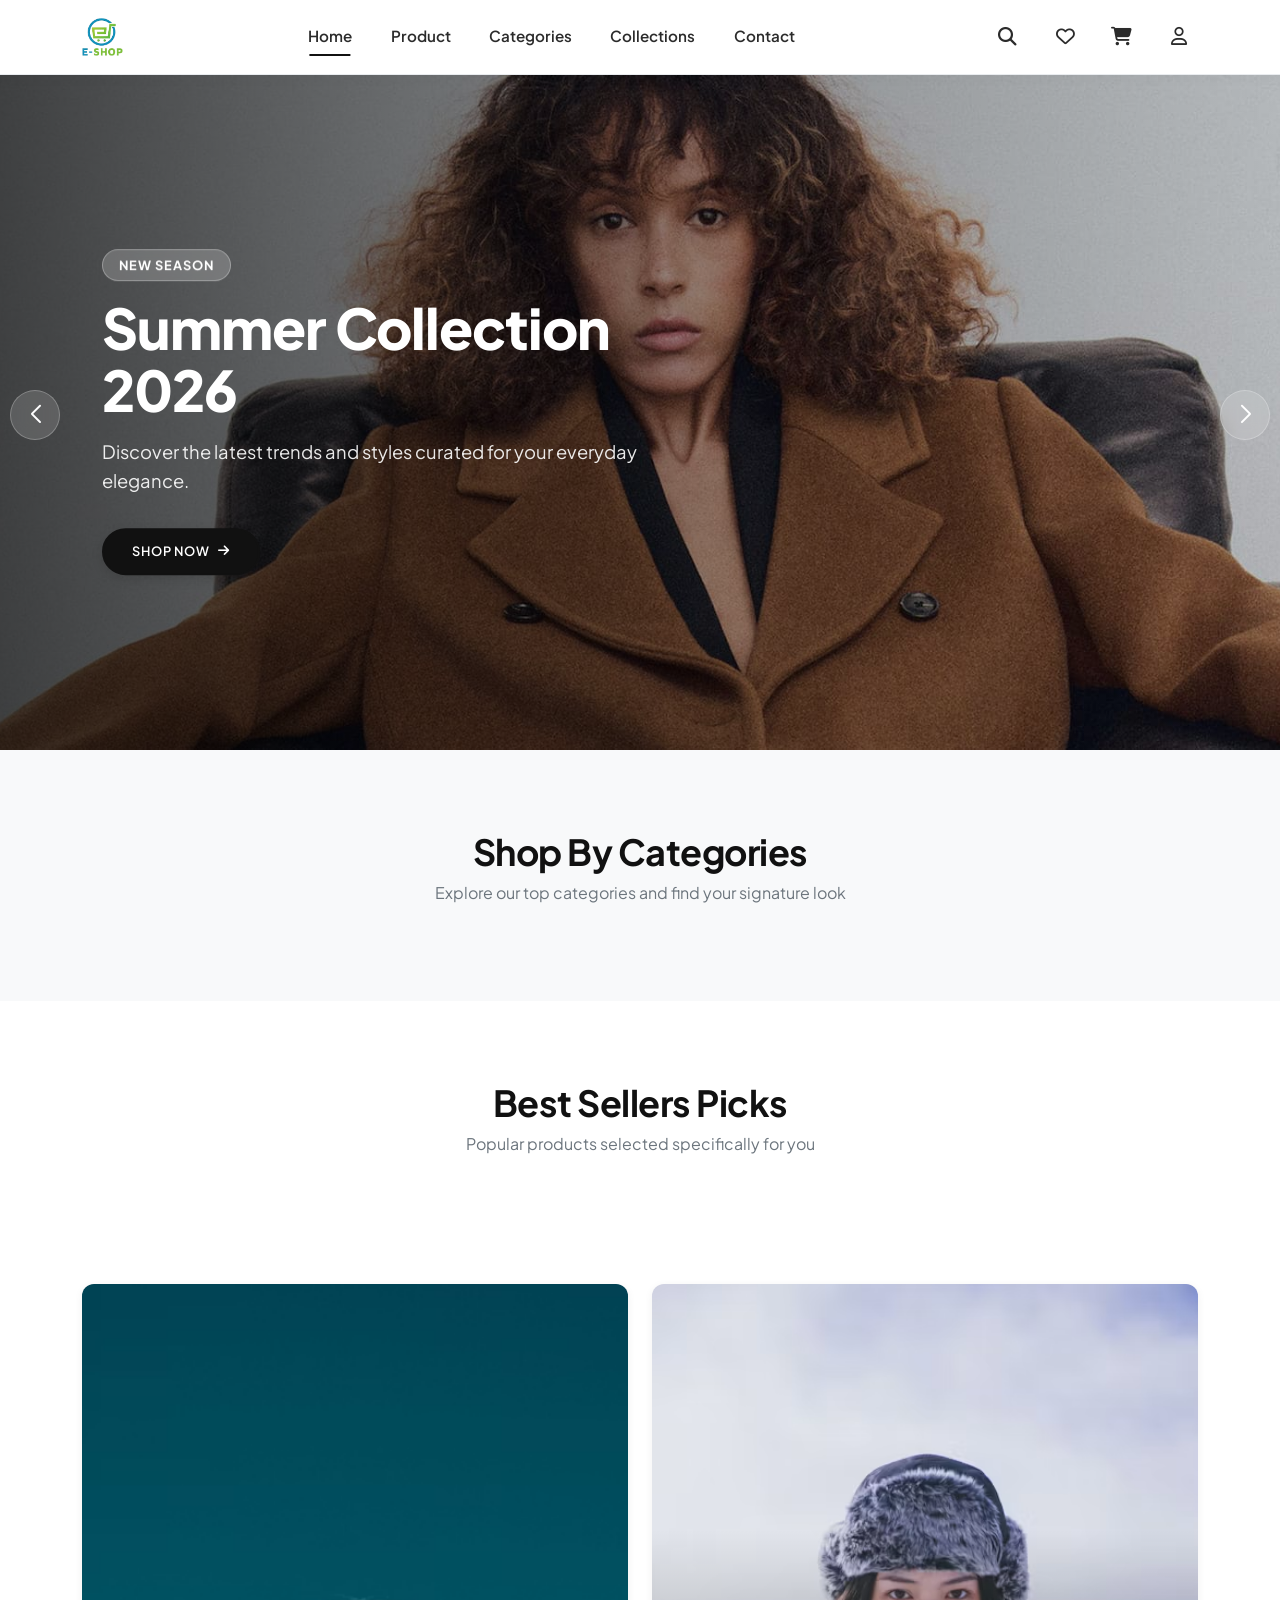
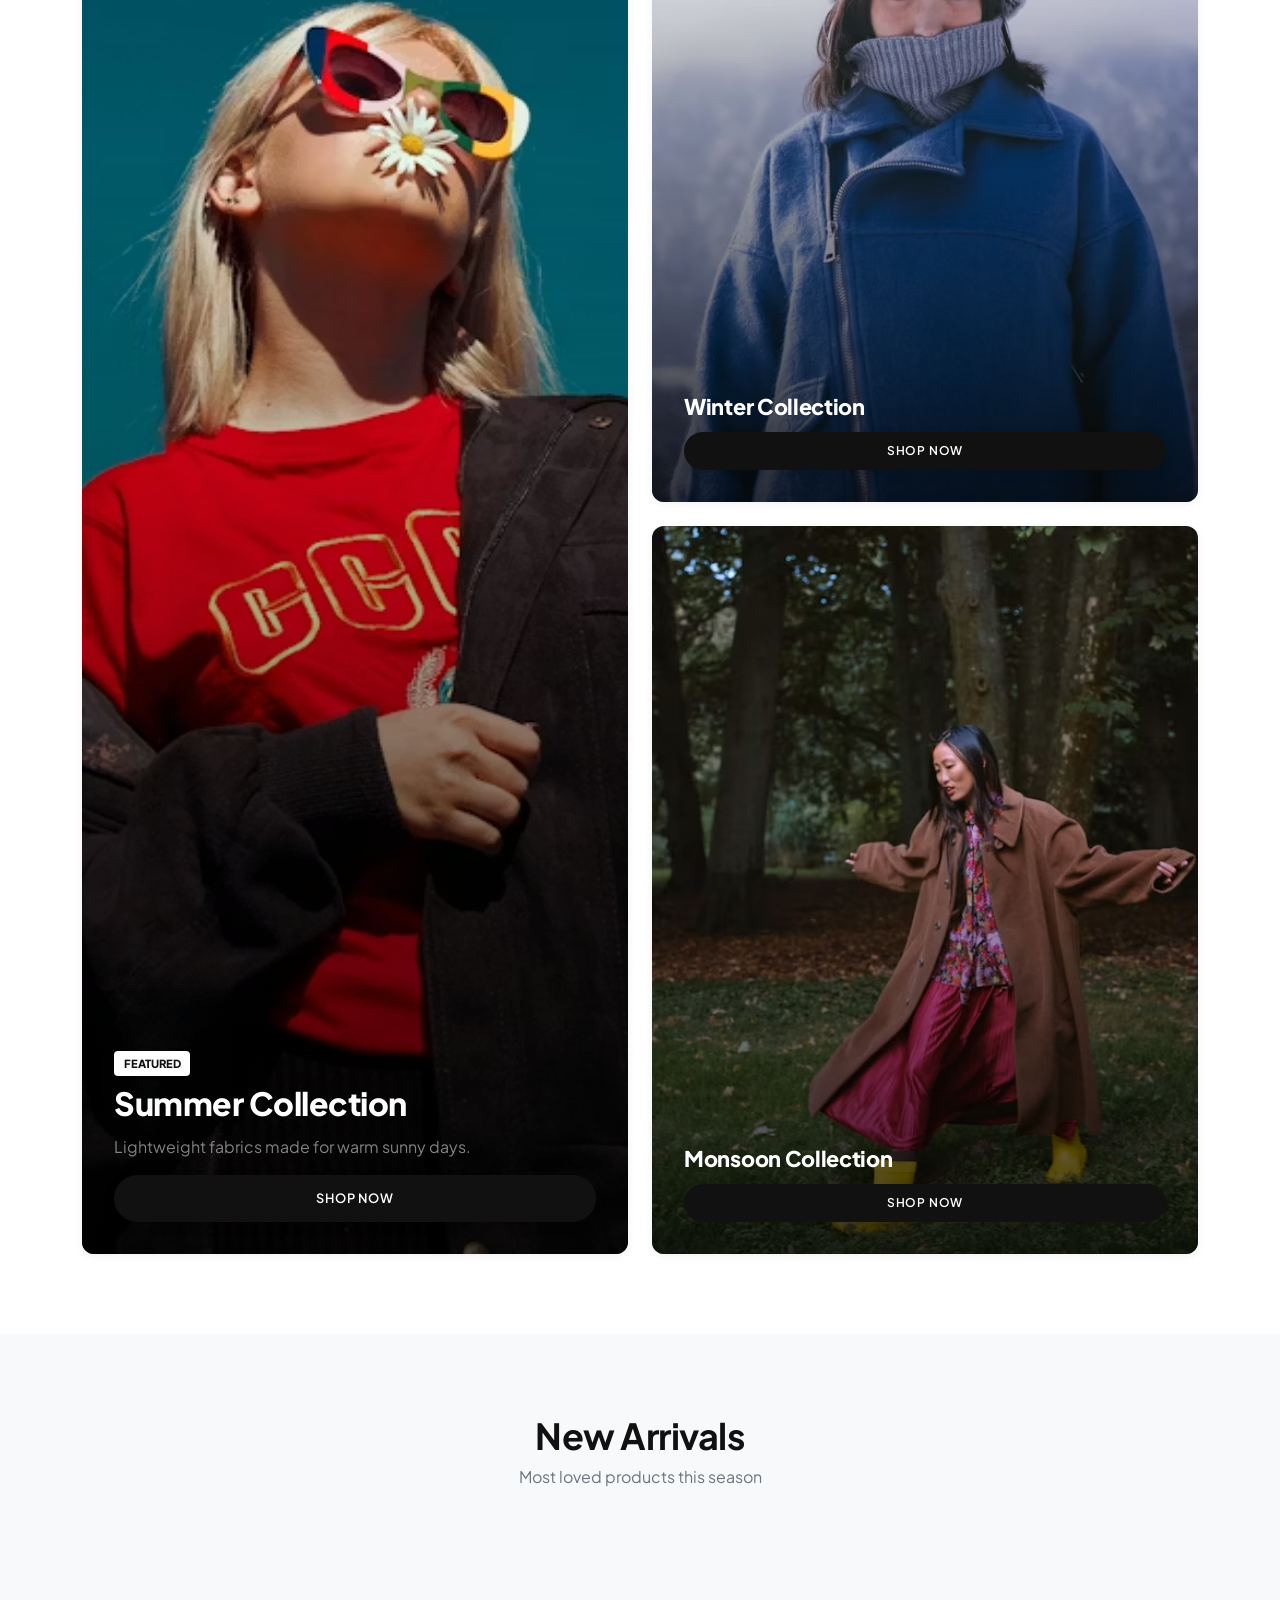
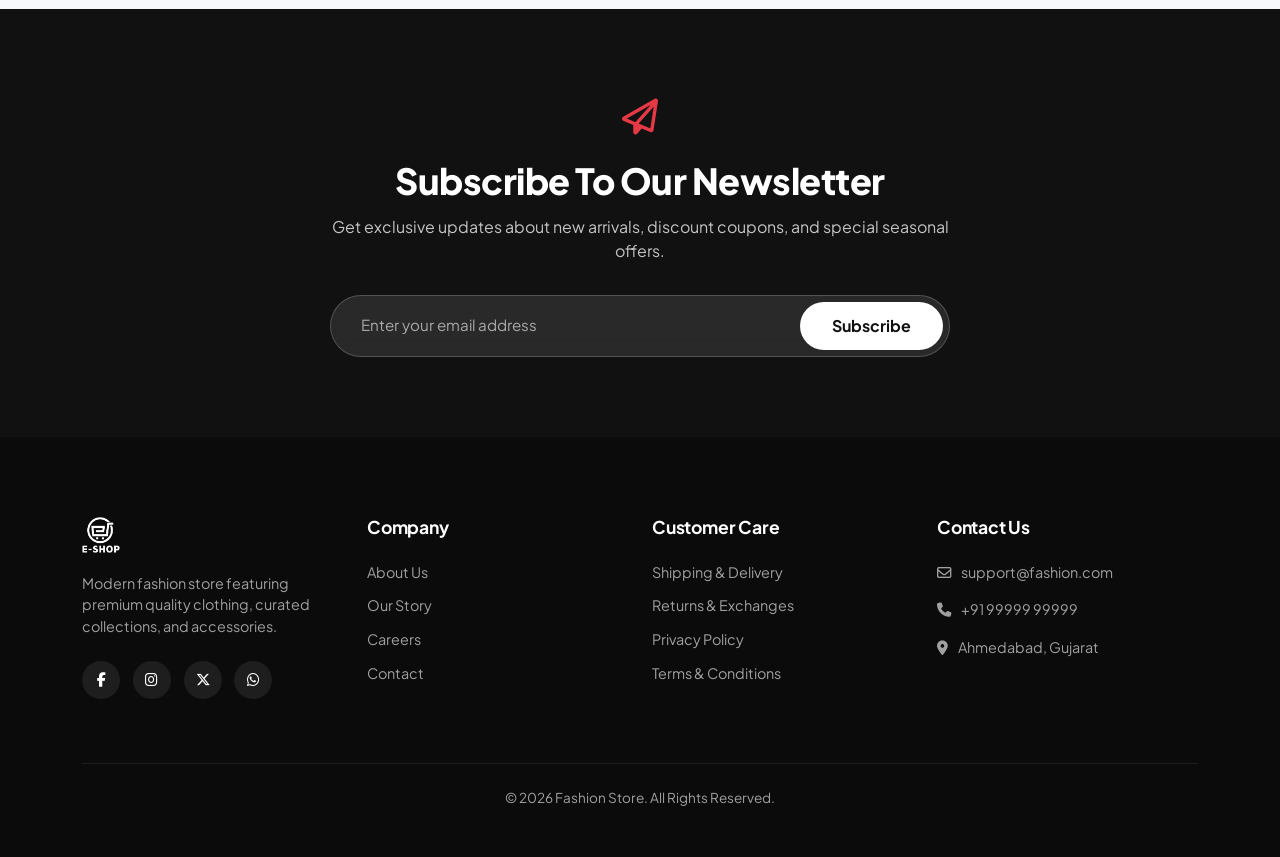
==== commit b642805b: "order" ====
--- a/index.html
+++ b/index.html
@@ -50,7 +50,7 @@
                         </li>
 
                         <li class="nav-item">
-                            <a class="nav-link" href="product.html">Product</a>
+                            <a class="nav-link" href="product.html?type=product">Product</a>
                         </li>
 
                         <li class="nav-item">
--- a/assets/css/style.css
+++ b/assets/css/style.css
@@ -79,7 +79,7 @@
 
 .theme-btn:hover {
   background-color: transparent;
-  color: var(--primary);
+  color: green;
   transform: translateY(-2px);
   box-shadow: 0 6px 18px rgba(0,0,0,0.15);
 }
@@ -553,7 +553,7 @@
 }
 
 .banner-small {
-  height: 208px;
+  height: 100%;
 }
 
 .banner-large img,
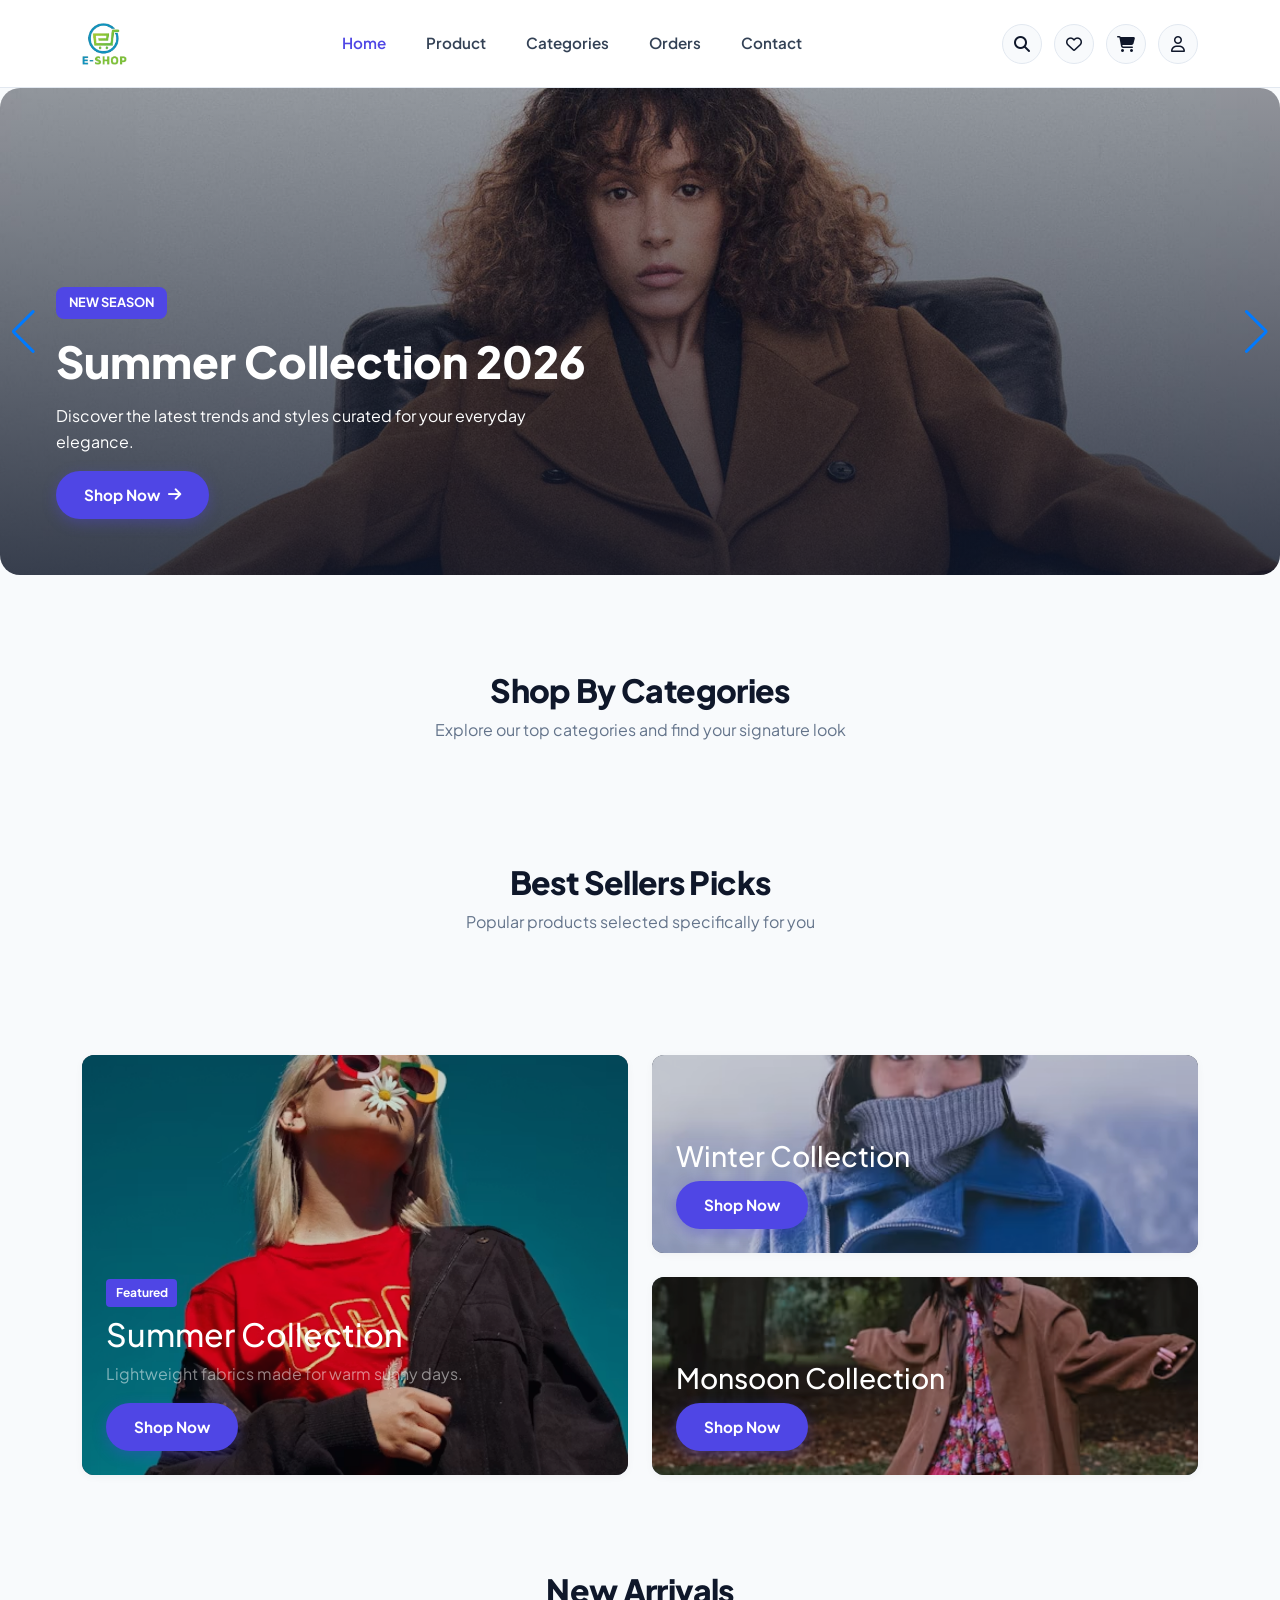
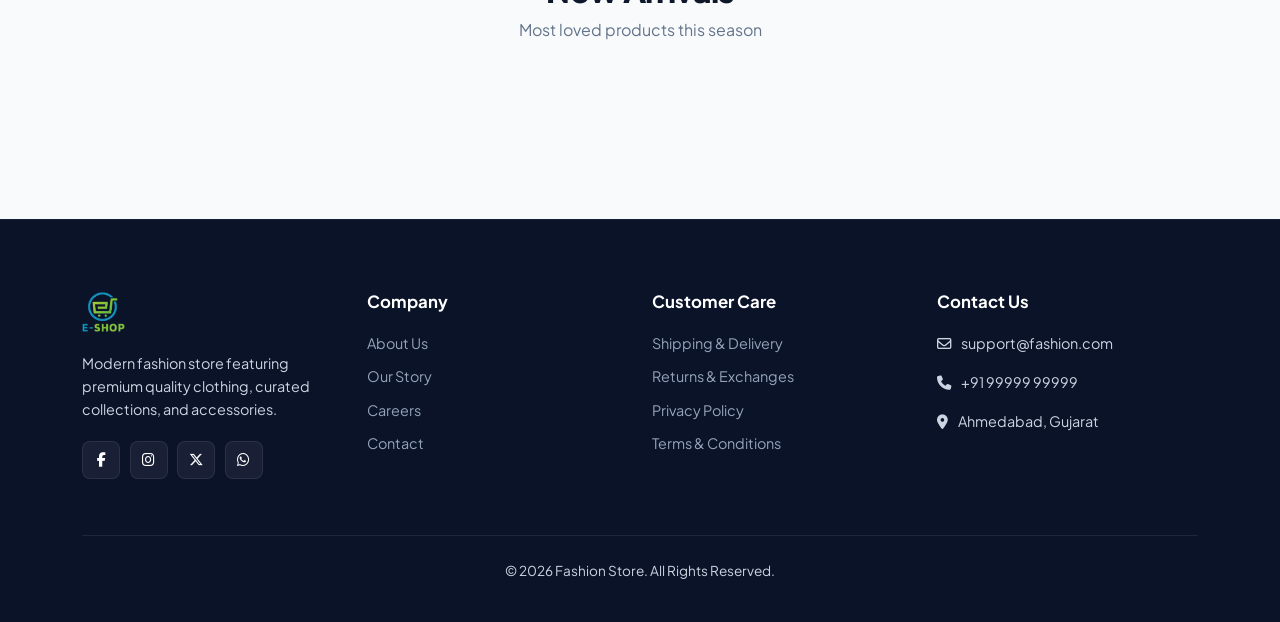
==== commit 0b0d5030: "80% set" ====
--- a/index.html
+++ b/index.html
@@ -6,64 +6,126 @@
     <meta name="viewport" content="width=device-width, initial-scale=1.0">
     <title>Fashion Store - Elevate Your Style</title>
 
-    <!-- Google Fonts -->
-    <link rel="preconnect" href="https://fonts.googleapis.com">
-    <link rel="preconnect" href="https://fonts.gstatic.com" crossorigin>
-    <link href="https://fonts.googleapis.com/css2?family=Plus+Jakarta+Sans:wght@400;500;600;700;800&display=swap" rel="stylesheet">
-
-    <!-- Bootstrap -->
-    <link href="https://cdn.jsdelivr.net/npm/bootstrap@5.3.8/dist/css/bootstrap.min.css" rel="stylesheet">
-
+    <!-- Bootstrap CSS -->
+    <link href="https://cdn.jsdelivr.net/npm/bootstrap@5.3.3/dist/css/bootstrap.min.css" rel="stylesheet">
     <!-- Font Awesome -->
     <link rel="stylesheet" href="https://cdnjs.cloudflare.com/ajax/libs/font-awesome/6.7.2/css/all.min.css">
-
-    <!-- Swiper -->
+    <!-- Swiper CSS -->
     <link rel="stylesheet" href="https://cdn.jsdelivr.net/npm/swiper@11/swiper-bundle.min.css">
-
-    <!-- Custom CSS -->
+    <!-- Unified App Stylesheet -->
     <link rel="stylesheet" href="./assets/css/style.css">
+
+    <!-- Custom CSS Overrides for Per-Product Swiper Sliders -->
+    <style>
+        /* Product Card Swiper Fixes & Enhancements */
+        .product-card .tddata {
+            position: relative;
+            width: 100%;
+            padding-top: 100%; /* Keeps square 1:1 ratio */
+            overflow: hidden;
+            background-color: #f8fafc;
+            border-bottom: 1px solid var(--border-color);
+        }
+
+        .product-card .tddata .swiper {
+            position: absolute;
+            top: 0;
+            left: 0;
+            width: 100%;
+            height: 100%;
+        }
+
+        .product-card .tddata .swiper-slide {
+            width: 100%;
+            height: 100%;
+        }
+
+        .product-card .tddata .swiper-slide img {
+            width: 100%;
+            height: 100%;
+            object-fit: cover;
+            transition: transform 0.5s ease;
+        }
+
+        .product-card:hover .tddata .swiper-slide img {
+            transform: scale(1.05);
+        }
+
+        /* Product Card Swiper Arrows */
+        .product-card .swiper-button-next,
+        .product-card .swiper-button-prev {
+            width: 30px;
+            height: 30px;
+            background: rgba(255, 255, 255, 0.9);
+            border-radius: 50%;
+            color: var(--primary);
+            box-shadow: 0 4px 10px rgba(0, 0, 0, 0.12);
+            opacity: 0;
+            transition: all 0.25s ease;
+            z-index: 10;
+        }
+
+        .product-card .swiper-button-next::after,
+        .product-card .swiper-button-prev::after {
+            font-size: 11px;
+            font-weight: 800;
+        }
+
+        .product-card:hover .swiper-button-next,
+        .product-card:hover .swiper-button-prev {
+            opacity: 1;
+        }
+
+        .product-card .swiper-button-next:hover,
+        .product-card .swiper-button-prev:hover {
+            background: var(--accent);
+            color: #ffffff;
+        }
+
+        /* Product Card Pagination Dots */
+        .product-card .swiper-pagination {
+            bottom: 8px !important;
+        }
+
+        .product-card .swiper-pagination-bullet {
+            width: 6px;
+            height: 6px;
+            background: #ffffff;
+            opacity: 0.6;
+            box-shadow: 0 1px 3px rgba(0, 0, 0, 0.3);
+            transition: all 0.25s ease;
+        }
+
+        .product-card .swiper-pagination-bullet-active {
+            background: var(--accent);
+            width: 16px;
+            border-radius: 4px;
+            opacity: 1;
+        }
+    </style>
 </head>
 
 <body>
 
-    <!-- =========================
-            HEADER
-    ========================== -->
-
+    <!-- ========================= HEADER ========================== -->
     <header class="header">
         <nav class="navbar navbar-expand-lg">
             <div class="container">
-
-                <a class="navbar-brand logo" href="#">
+                <a class="navbar-brand logo" href="index.html">
                     <img src="./assets/image/logo.png" alt="Fashion Store Logo">
                 </a>
 
-                <button class="navbar-toggler border-0 shadow-none" type="button" data-bs-toggle="collapse" data-bs-target="#navbar" aria-controls="navbar" aria-expanded="false" aria-label="Toggle navigation">
+                <button class="navbar-toggler border-0 shadow-none" type="button" data-bs-toggle="collapse" data-bs-target="#navbar">
                     <span class="navbar-toggler-icon"></span>
                 </button>
 
                 <div class="collapse navbar-collapse" id="navbar">
-
                     <ul class="navbar-nav mx-auto mb-2 mb-lg-0">
-                        <li class="nav-item">
-                            <a class="nav-link active" href="#">Home</a>
-                        </li>
-
-                        <li class="nav-item">
-                            <a class="nav-link" href="product.html?type=product">Product</a>
-                        </li>
-
-                        <li class="nav-item">
-                            <a class="nav-link" href="#">Categories</a>
-                        </li>
-
-                        <li class="nav-item">
-                            <a class="nav-link" href="#">Collections</a>
-                        </li>
-
-                        <li class="nav-item">
-                            <a class="nav-link" href="#">Contact</a>
-                        </li>
+                        <li class="nav-item"><a class="nav-link active" href="index.html">Home</a></li>
+                        <li class="nav-item"><a class="nav-link" href="product.html?type=product">Product</a></li>
+                        <li class="nav-item"><a class="nav-link" href="product.html">Categories</a></li>
+                        <li class="nav-item"><a class="nav-link" href="orders.html">Orders</a></li>
+                        <li class="nav-item"><a class="nav-link" href="contact.html">Contact</a></li>
                     </ul>
 
                     <div class="header-icons">
@@ -72,317 +134,184 @@
                         <a href="cart.html" aria-label="Cart" class="position-relative">
                             <i class="fa-solid fa-cart-shopping"></i>
                         </a>
-                        <div id="auth" class="d-inline-flex align-items-center">
-
-                        </div>
-                    </div>
-
-                </div>
-
+                        <div id="auth" class="d-inline-flex align-items-center"></div>
+                    </div>
+                </div>
             </div>
         </nav>
     </header>
 
-    <!-- =========================
-            HERO SECTION
-    ========================== -->
-
-    <section id="hero">
-
-        <div class="swiper heroSwiper">
-
-            <div class="swiper-wrapper">
-
-                <div class="swiper-slide">
-                    <img src="./assets/image/slider-1.jpg" alt="Summer Collection 2026">
-                    <div class="hero-overlay"></div>
-                    <div class="hero-content">
-                        <span class="hero-tag">New Season</span>
-                        <h1>Summer Collection 2026</h1>
-                        <p>Discover the latest trends and styles curated for your everyday elegance.</p>
-                        <a href="product.html" class="theme-btn">Shop Now <i class="fa-solid fa-arrow-right ms-2"></i></a>
-                    </div>
-                </div>
-
-                <div class="swiper-slide">
-                    <img src="./assets/image/slider-1.jpg" alt="Premium Fashion">
-                    <div class="hero-overlay"></div>
-                    <div class="hero-content">
-                        <span class="hero-tag">Exclusive Arrival</span>
-                        <h1>Premium Fashion</h1>
-                        <p>Designed for modern lifestyles with uncompromised quality.</p>
-                        <a href="product.html" class="theme-btn">Explore <i class="fa-solid fa-arrow-right ms-2"></i></a>
-                    </div>
-                </div>
-
-            </div>
-
-            <div class="swiper-button-prev"></div>
-            <div class="swiper-button-next"></div>
-
-        </div>
-
-    </section>
-
-    <!-- =========================
-            CATEGORIES
-    ========================== -->
-
-    <section class="categories-section">
-
-        <div class="container">
-
+    <!-- ========================= HERO SECTION ========================== -->
+    <section id="hero" class="mb-5">
+        <div class="container-fluid p-0">
+            <div class="swiper heroSwiper">
+                <div class="swiper-wrapper">
+                    <div class="swiper-slide">
+                        <img src="./assets/image/slider-1.jpg" alt="Summer Collection 2026">
+                        <div class="hero-overlay"></div>
+                        <div class="hero-content">
+                            <span class="hero-tag">New Season</span>
+                            <h1>Summer Collection 2026</h1>
+                            <p>Discover the latest trends and styles curated for your everyday elegance.</p>
+                            <a href="product.html" class="theme-btn">Shop Now <i class="fa-solid fa-arrow-right ms-2"></i></a>
+                        </div>
+                    </div>
+
+                    <div class="swiper-slide">
+                        <img src="./assets/image/slider-1.jpg" alt="Premium Fashion">
+                        <div class="hero-overlay"></div>
+                        <div class="hero-content">
+                            <span class="hero-tag">Exclusive Arrival</span>
+                            <h1>Premium Fashion</h1>
+                            <p>Designed for modern lifestyles with uncompromised quality.</p>
+                            <a href="product.html" class="theme-btn">Explore <i class="fa-solid fa-arrow-right ms-2"></i></a>
+                        </div>
+                    </div>
+                </div>
+                <div class="swiper-button-prev"></div>
+                <div class="swiper-button-next"></div>
+            </div>
+        </div>
+    </section>
+
+    <!-- ========================= CATEGORIES ========================== -->
+    <section class="categories-section py-5">
+        <div class="container">
             <div class="section-title">
                 <h2>Shop By Categories</h2>
                 <p>Explore our top categories and find your signature look</p>
             </div>
-
-            <div class="row g-4 justify-content-center" id="catData">
-
-            </div>
-
-        </div>
-
-    </section>
-
-    <!-- =========================
-            FEATURED PRODUCTS
-    ========================== -->
-
-    <section class="products-section">
-
-        <div class="container">
-
+            <div class="row g-4 justify-content-center" id="catData"></div>
+        </div>
+    </section>
+
+    <!-- ========================= FEATURED PRODUCTS ========================== -->
+    <section class="products-section py-5">
+        <div class="container">
             <div class="section-title">
                 <h2>Best Sellers Picks</h2>
                 <p>Popular products selected specifically for you</p>
             </div>
-
-            <div class="row g-4" id="todatTop">
-
-            </div>
-
-        </div>
-
-    </section>
-
-    <!-- =========================
-            COLLECTION BANNERS
-    ========================== -->
-
-    <section class="collections">
-
-        <div class="container">
-
+            <div class="row g-4" id="todatTop"></div>
+        </div>
+    </section>
+
+    <!-- ========================= COLLECTION BANNERS ========================== -->
+    <section class="collections py-5">
+        <div class="container">
             <div class="row g-4">
-
                 <div class="col-lg-6">
-
                     <div class="banner-large">
-                        <a onclick="detail()" role="button">
+                        <a onclick="Summer()" role="button">
                             <img src="./admin/images/category_img/summer.avif" alt="Summer Collection">
                         </a>
-
-                        <div class="banner-content">
+                        <div class="banner-content" onclick="Summer()">
                             <span class="badge-season">Featured</span>
                             <h2>Summer Collection</h2>
                             <p class="d-none d-md-block text-white-50 mb-3">Lightweight fabrics made for warm sunny days.</p>
-                            <a href="#" class="theme-btn" onclick="Summer()">Shop Now</a>
-                        </div>
-
-                    </div>
-
+                            <a href="#" class="theme-btn">Shop Now</a>
+                        </div>
+                    </div>
                 </div>
 
                 <div class="col-lg-6">
-
                     <div class="row g-4">
-
                         <div class="col-12">
-
-                            <div class="banner-small">
+                            <div class="banner-small" onclick="Winter()" role="button">
                                 <img src="./admin/images/category_img/winter.avif" alt="Winter Collection">
-
                                 <div class="banner-content">
                                     <h3>Winter Collection</h3>
-                                    <a href="#" class="theme-btn btn-sm" onclick="Winter()">Shop Now</a>
+                                    <a href="#" class="theme-btn btn-sm">Shop Now</a>
                                 </div>
-
                             </div>
-
                         </div>
 
                         <div class="col-12">
-
-                            <div class="banner-small">
+                            <div class="banner-small" onclick="Monsoon()" role="button">
                                 <img src="./admin/images/category_img/monsoon.avif" alt="Monsoon Collection">
-
                                 <div class="banner-content">
                                     <h3>Monsoon Collection</h3>
-                                    <a href="#" class="theme-btn btn-sm" onclick="Monsoon()">Shop Now</a>
+                                    <a href="#" class="theme-btn btn-sm">Shop Now</a>
                                 </div>
-
                             </div>
-
-                        </div>
-
-                    </div>
-
-                </div>
-
-            </div>
-
-        </div>
-
-    </section>
-
-    <!-- =========================
-            TRENDING PRODUCTS
-    ========================== -->
-
-    <section class="products-section trending">
-
-        <div class="container">
-
+                        </div>
+                    </div>
+                </div>
+            </div>
+        </div>
+    </section>
+
+    <!-- ========================= TRENDING PRODUCTS ========================== -->
+    <section class="products-section trending py-5">
+        <div class="container">
             <div class="section-title">
                 <h2>New Arrivals</h2>
                 <p>Most loved products this season</p>
             </div>
-
             <div id="newarrivals"></div>
-
-        </div>
-
-    </section>
-
-    <!-- =========================
-            NEWSLETTER
-    ========================== -->
-
-    <section class="newsletter">
-
-        <div class="container">
-
-            <div class="newsletter-box">
-
-                <span class="newsletter-icon"><i class="fa-regular fa-paper-plane"></i></span>
-                <h2>Subscribe To Our Newsletter</h2>
-
-                <p>
-                    Get exclusive updates about new arrivals, discount coupons, and special seasonal offers.
-                </p>
-
-                <form onsubmit="event.preventDefault();">
-                    <input type="email" placeholder="Enter your email address" required>
-
-                    <button type="submit">
-                        Subscribe
-                    </button>
-                </form>
-
-            </div>
-
-        </div>
-
-    </section>
-
-    <!-- =========================
-            FOOTER
-    ========================== -->
-
+        </div>
+    </section>
+
+    <!-- ========================= FOOTER ========================== -->
     <footer>
-
-        <div class="container">
-
+        <div class="container">
             <div class="row gy-4">
-
                 <div class="col-md-6 col-lg-3">
-
                     <div class="footer-box">
-
-                        <img src="./admin/images/category_img/logo.png" alt="Logo" class="footer-logo">
-
-                        <p>
-                            Modern fashion store featuring premium quality clothing, curated collections, and accessories.
-                        </p>
-
+                        <img src="./assets/image/logo.png" alt="Logo" class="footer-logo">
+                        <p>Modern fashion store featuring premium quality clothing, curated collections, and accessories.</p>
                         <div class="social-links">
-                            <a href="#" aria-label="Facebook"><i class="fab fa-facebook-f"></i></a>
-                            <a href="#" aria-label="Instagram"><i class="fab fa-instagram"></i></a>
-                            <a href="#" aria-label="Twitter"><i class="fab fa-x-twitter"></i></a>
-                            <a href="#" aria-label="WhatsApp"><i class="fab fa-whatsapp"></i></a>
-                        </div>
-
-                    </div>
-
+                            <a href="#"><i class="fab fa-facebook-f"></i></a>
+                            <a href="#"><i class="fab fa-instagram"></i></a>
+                            <a href="#"><i class="fab fa-x-twitter"></i></a>
+                            <a href="#"><i class="fab fa-whatsapp"></i></a>
+                        </div>
+                    </div>
                 </div>
 
                 <div class="col-md-6 col-lg-3">
-
                     <div class="footer-box">
-
                         <h4>Company</h4>
-
                         <ul>
                             <li><a href="#">About Us</a></li>
                             <li><a href="#">Our Story</a></li>
                             <li><a href="#">Careers</a></li>
                             <li><a href="#">Contact</a></li>
                         </ul>
-
-                    </div>
-
+                    </div>
                 </div>
 
                 <div class="col-md-6 col-lg-3">
-
                     <div class="footer-box">
-
                         <h4>Customer Care</h4>
-
                         <ul>
                             <li><a href="#">Shipping & Delivery</a></li>
                             <li><a href="#">Returns & Exchanges</a></li>
                             <li><a href="#">Privacy Policy</a></li>
                             <li><a href="#">Terms & Conditions</a></li>
                         </ul>
-
-                    </div>
-
+                    </div>
                 </div>
 
                 <div class="col-md-6 col-lg-3">
-
                     <div class="footer-box">
-
                         <h4>Contact Us</h4>
-
                         <p><i class="fa-regular fa-envelope me-2"></i> support@fashion.com</p>
                         <p><i class="fa-solid fa-phone me-2"></i> +91 99999 99999</p>
                         <p><i class="fa-solid fa-location-dot me-2"></i> Ahmedabad, Gujarat</p>
-
-                    </div>
-
-                </div>
-
+                    </div>
+                </div>
             </div>
 
             <div class="footer-bottom">
-                <p>
-                    © 2026 Fashion Store. All Rights Reserved.
-                </p>
-            </div>
-
-        </div>
-
+                <p>© 2026 Fashion Store. All Rights Reserved.</p>
+            </div>
+        </div>
     </footer>
 
-    <!-- Bootstrap -->
-    <script src="https://cdn.jsdelivr.net/npm/bootstrap@5.3.8/dist/js/bootstrap.bundle.min.js"></script>
-
-    <!-- Swiper -->
+    <!-- Scripts -->
+    <script src="https://cdn.jsdelivr.net/npm/bootstrap@5.3.3/dist/js/bootstrap.bundle.min.js"></script>
     <script src="https://cdn.jsdelivr.net/npm/swiper@11/swiper-bundle.min.js"></script>
-
     <script src="./assets/js/index.js"></script>
 
     <script>
@@ -400,7 +329,6 @@
             }
         });
     </script>
-
 </body>
 
 </html>
--- a/assets/css/style.css
+++ b/assets/css/style.css
@@ -1,1378 +1,881 @@
 /* ==========================================================================
-   1. GLOBAL RESET & BASE STYLES
+   1. CORE DESIGN SYSTEM & VARIABLES
    ========================================================================== */
+@import url('https://fonts.googleapis.com/css2?family=Plus+Jakarta+Sans:wght@400;500;600;700;800&display=swap');
+
 :root {
-  --primary: #111111;
-  --accent: #e63946;
-  --text-main: #2b2b2b;
-  --text-muted: #6c757d;
-  --bg-light: #f8f9fa;
-  --white: #ffffff;
-  --border: #e9ecef;
-  --radius: 12px;
-  --transition: all 0.3s cubic-bezier(0.25, 0.8, 0.25, 1);
-  --shadow-sm: 0 2px 8px rgba(0, 0, 0, 0.06);
-  --shadow-md: 0 8px 20px rgba(0, 0, 0, 0.1);
-}
-
-* {
-  box-sizing: border-box;
+    --primary: #0f172a;
+    --primary-hover: #1e293b;
+    --accent: #4f46e5;
+    --accent-hover: #4338ca;
+    --accent-light: #eef2ff;
+    --text-main: #334155;
+    --text-muted: #64748b;
+    --bg-light: #f8fafc;
+    --card-bg: #ffffff;
+    --border-color: #e2e8f0;
+    --star-color: #fbbf24;
+    --radius-sm: 8px;
+    --radius-md: 12px;
+    --radius-lg: 20px;
+    --font-family: 'Plus Jakarta Sans', sans-serif;
+    --transition: all 0.25s cubic-bezier(0.16, 1, 0.3, 1);
+    --shadow-sm: 0 2px 8px rgba(0, 0, 0, 0.04);
+    --shadow-md: 0 10px 25px -5px rgba(15, 23, 42, 0.08);
+    --shadow-lg: 0 20px 32px -8px rgba(15, 23, 42, 0.12);
 }
 
 body {
-  font-family: 'Plus Jakarta Sans', 'Inter', -apple-system, BlinkMacSystemFont, "Segoe UI", Roboto, sans-serif;
-  color: var(--text-main);
-  background-color: var(--white);
-  line-height: 1.5;
-  margin: 0;
+    font-family: var(--font-family);
+    color: var(--text-main);
+    background-color: var(--bg-light);
+    line-height: 1.6;
+    overflow-x: hidden;
+    -webkit-font-smoothing: antialiased;
 }
 
 a {
-  text-decoration: none;
-  color: inherit;
-  transition: var(--transition);
-}
-
-img {
-  max-width: 100%;
-  height: auto;
-  display: block;
-}
-
-/* Common Section Titles */
+    text-decoration: none;
+    color: inherit;
+    transition: var(--transition);
+}
+
+ul {
+    list-style: none;
+    padding: 0;
+    margin: 0;
+}
+
+/* Section Titles */
 .section-title {
-  text-align: center;
-  margin-bottom: 2.5rem;
-}
-
+    text-align: center;
+    margin-bottom: 3rem;
+}
 .section-title h2 {
-  font-weight: 700;
-  font-size: 2.25rem;
-  color: var(--primary);
-  margin-bottom: 0.5rem;
-  letter-spacing: -0.5px;
-}
-
+    font-size: 2rem;
+    font-weight: 800;
+    color: var(--primary);
+    margin-bottom: 0.5rem;
+    letter-spacing: -0.02em;
+}
 .section-title p {
-  color: var(--text-muted);
-  font-size: 1rem;
-  margin: 0;
-}
-
-/* Global Button */
-.theme-btn {
-  display: inline-flex;
-  align-items: center;
-  justify-content: center;
-  background-color: var(--primary);
-  color: var(--white);
-  padding: 0.75rem 1.75rem;
-  font-weight: 600;
-  border-radius: 50px;
-  text-transform: uppercase;
-  font-size: 0.8rem;
-  letter-spacing: 0.8px;
-  border: 2px solid var(--primary);
-  transition: var(--transition);
-  box-shadow: 0 4px 12px rgba(0,0,0,0.12);
-}
-
-.theme-btn:hover {
-  background-color: transparent;
-  color: green;
-  transform: translateY(-2px);
-  box-shadow: 0 6px 18px rgba(0,0,0,0.15);
-}
-
-.theme-btn.btn-sm {
-  padding: 0.5rem 1.25rem;
-  font-size: 0.75rem;
+    color: var(--text-muted);
+    font-size: 1rem;
 }
 
 /* ==========================================================================
    2. HEADER & NAVIGATION
    ========================================================================== */
 .header {
-  position: sticky;
-  top: 0;
-  z-index: 1000;
-  background: rgba(255, 255, 255, 0.96);
-  backdrop-filter: blur(10px);
-  border-bottom: 1px solid var(--border);
-  box-shadow: 0 2px 15px rgba(0, 0, 0, 0.03);
-}
-
-.navbar {
-  padding: 0.8rem 0;
-}
-
-.logo img {
-  max-height: 38px;
-  width: auto;
-}
-
-.nav-link {
-  font-weight: 600;
-  font-size: 0.95rem;
-  color: var(--text-main) !important;
-  padding: 0.5rem 1.2rem !important;
-  position: relative;
-}
-
-.nav-link::after {
-  content: '';
-  position: absolute;
-  bottom: 0;
-  left: 50%;
-  width: 0;
-  height: 2px;
-  background-color: var(--primary);
-  transition: var(--transition);
-  transform: translateX(-50%);
-}
-
-.nav-link:hover::after,
-.nav-link.active::after {
-  width: 50%;
+    background: rgba(255, 255, 255, 0.9);
+    backdrop-filter: blur(12px);
+    -webkit-backdrop-filter: blur(12px);
+    border-bottom: 1px solid var(--border-color);
+    position: sticky;
+    top: 0;
+    z-index: 1000;
+    padding: 0.6rem 0;
+}
+
+.navbar-brand.logo img {
+    max-height: 42px;
+    width: auto;
+    object-fit: contain;
+}
+
+.navbar-nav .nav-link {
+    font-weight: 600;
+    color: var(--text-main);
+    padding: 0.5rem 1.25rem !important;
+    font-size: 0.95rem;
+}
+
+.navbar-nav .nav-link:hover,
+.navbar-nav .nav-link.active {
+    color: var(--accent);
 }
 
 .header-icons {
-  display: flex;
-  align-items: center;
-  gap: 1.2rem;
-  margin-left: 1.5rem;
+    display: flex;
+    align-items: center;
+    gap: 0.75rem;
 }
 
 .header-icons a {
-  font-size: 1.15rem;
-  color: var(--text-main);
-  width: 38px;
-  height: 38px;
-  display: flex;
-  align-items: center;
-  justify-content: center;
-  border-radius: 50%;
-  transition: var(--transition);
-}
-
-.header-icons a:hover {
-  color: var(--accent);
-  background-color: var(--bg-light);
-  transform: translateY(-2px);
+    width: 40px;
+    height: 40px;
+    border-radius: 50%;
+    background: var(--bg-light);
+    display: inline-flex;
+    align-items: center;
+    justify-content: center;
+    color: var(--primary);
+    font-size: 1rem;
+    border: 1px solid var(--border-color);
+    transition: var(--transition);
+}
+
+.header-icons a:hover,
+.header-icons a.active {
+    background: var(--accent);
+    color: #ffffff;
+    border-color: var(--accent);
+    transform: translateY(-2px);
 }
 
 /* ==========================================================================
-   3. HERO SLIDER & CONTAINERS
+   3. HERO SLIDER & BANNERS
    ========================================================================== */
 #hero {
-  position: relative;
-  overflow: hidden;
+    position: relative;
+    margin-bottom: 3rem;
+}
+
+.heroSwiper {
+    width: 100%;
+    height: 100%;
+    border-radius: var(--radius-lg);
+    overflow: hidden;
 }
 
 .heroSwiper .swiper-slide {
-  position: relative;
-  height: 75vh;
-  min-height: 520px;
-  background-color: var(--primary);
-}
-
-.heroSwiper .swiper-slide img {
-  width: 100%;
-  height: 100%;
-  object-fit: cover;
+    position: relative;
+    overflow: hidden;
+}
+
+.heroSwiper img {
+    width: 100%;
+    height: 100%;
+    object-fit: cover;
 }
 
 .hero-overlay {
-  position: absolute;
-  inset: 0;
-  background: linear-gradient(90deg, rgba(0, 0, 0, 0.65) 0%, rgba(0, 0, 0, 0.2) 60%, rgba(0, 0, 0, 0) 100%);
-  z-index: 1;
+    position: absolute;
+    inset: 0;
+    background: linear-gradient(180deg, rgba(15, 23, 42, 0.2) 0%, rgba(15, 23, 42, 0.75) 100%);
 }
 
 .hero-content {
-  position: absolute;
-  top: 50%;
-  left: 8%;
-  transform: translateY(-50%);
-  color: var(--white);
-  max-width: 550px;
-  z-index: 2;
+    position: absolute;
+    bottom: 3.5rem;
+    left: 3.5rem;
+    max-width: 550px;
+    color: #ffffff;
+    z-index: 2;
 }
 
 .hero-tag {
-  display: inline-block;
-  background: rgba(255, 255, 255, 0.2);
-  backdrop-filter: blur(8px);
-  color: var(--white);
-  padding: 0.35rem 1rem;
-  border-radius: 50px;
-  font-size: 0.8rem;
-  font-weight: 700;
-  text-transform: uppercase;
-  letter-spacing: 1px;
-  margin-bottom: 1rem;
-  border: 1px solid rgba(255, 255, 255, 0.3);
+    display: inline-block;
+    background: var(--accent);
+    color: #ffffff;
+    font-size: 0.8rem;
+    font-weight: 700;
+    text-transform: uppercase;
+    padding: 0.35rem 0.8rem;
+    border-radius: var(--radius-sm);
+    margin-bottom: 1rem;
 }
 
 .hero-content h1 {
-  font-size: 3.5rem;
-  font-weight: 800;
-  line-height: 1.1;
-  margin-bottom: 1rem;
-  letter-spacing: -1px;
-}
-
-.hero-content p {
-  font-size: 1.15rem;
-  margin-bottom: 2rem;
-  opacity: 0.9;
-  line-height: 1.6;
-}
-
-/* Hero Section / Banner Container Updated for Equal Height Distribution */
-.hero-container {
-  display: grid;
-  grid-template-columns: 1fr 1fr;
-  gap: 20px;
-  align-items: stretch;
-}
-
-.left-card {
-  position: relative;
-  height: 100%;
-  min-height: 500px;
-  border-radius: var(--radius);
-  overflow: hidden;
-}
-
-.left-card img {
-  width: 100%;
-  height: 100%;
-  object-fit: cover;
-}
-
-.right-column {
-  display: flex;
-  flex-direction: column;
-  gap: 20px;
-  height: 100%;
-}
-
-.right-card {
-  flex: 1 1 calc(50% - 10px);
-  position: relative;
-  overflow: hidden;
-  border-radius: var(--radius);
-  min-height: 0;
-  display: flex;
-}
-
-.right-card img {
-  width: 100%;
-  height: 100%;
-  object-fit: cover;
-}
-
-.swiper-button-next,
-.swiper-button-prev {
-  color: var(--white);
-  background: rgba(255, 255, 255, 0.15);
-  backdrop-filter: blur(8px);
-  border: 1px solid rgba(255, 255, 255, 0.25);
-  width: 50px;
-  height: 50px;
-  border-radius: 50%;
-  transition: var(--transition);
-}
-
-.swiper-button-next::after,
-.swiper-button-prev::after {
-  font-size: 1.1rem;
-  font-weight: bold;
-}
-
-.swiper-button-next:hover,
-.swiper-button-prev:hover {
-  background: var(--white);
-  color: var(--primary);
-  transform: scale(1.08);
+    font-size: 2.75rem;
+    font-weight: 800;
+    line-height: 1.2;
+    margin-bottom: 1rem;
+}
+
+.theme-btn {
+    display: inline-flex;
+    align-items: center;
+    background-color: var(--accent);
+    color: #ffffff !important;
+    padding: 0.75rem 1.75rem;
+    border-radius: 50px;
+    font-weight: 700;
+    font-size: 0.95rem;
+    border: none;
+    transition: var(--transition);
+    box-shadow: 0 4px 14px rgba(79, 70, 229, 0.35);
+}
+
+.theme-btn:hover {
+    background-color: var(--accent-hover);
+    transform: translateY(-2px);
+}
+
+/* Collections Banners */
+.banner-large, .banner-small {
+    position: relative;
+    border-radius: var(--radius-md);
+    overflow: hidden;
+    background: var(--primary);
+    box-shadow: var(--shadow-sm);
+}
+
+.banner-large { height: 420px; }
+.banner-small { height: 198px; }
+
+.banner-large img, .banner-small img {
+    width: 100%;
+    height: 100%;
+    object-fit: cover;
+    opacity: 0.85;
+    transition: transform 0.5s ease;
+}
+
+.banner-large:hover img, .banner-small:hover img {
+    transform: scale(1.05);
+}
+
+.banner-content {
+    position: absolute;
+    bottom: 1.5rem;
+    left: 1.5rem;
+    right: 1.5rem;
+    color: #ffffff;
+    z-index: 2;
+}
+
+.badge-season {
+    background: var(--accent);
+    color: #ffffff;
+    font-size: 0.75rem;
+    font-weight: 700;
+    padding: 0.25rem 0.6rem;
+    border-radius: 4px;
+    display: inline-block;
+    margin-bottom: 0.5rem;
 }
 
 /* ==========================================================================
-   4. CATEGORIES & DYNAMIC DATA CARDS
+   4. PRODUCT CARDS & GRID
    ========================================================================== */
-.categories-section {
-  padding: 5rem 0;
-  background-color: var(--bg-light);
-}
-
-#catData .data {
-  background: var(--white);
-  border-radius: var(--radius);
-  overflow: hidden;
-  border: 1px solid var(--border);
-  transition: var(--transition);
-  text-align: center;
-  padding: 1.25rem 0.75rem;
-  box-shadow: var(--shadow-sm);
-  height: 100%;
-}
-
-#catData .data:hover {
-  transform: translateY(-6px);
-  box-shadow: var(--shadow-md);
-  border-color: rgba(0, 0, 0, 0.1);
-}
-
-#catData .data img {
-  width: 80px;
-  height: 80px;
-  object-fit: cover;
-  border-radius: 50%;
-  margin: 0 auto 1rem auto;
-  border: 2px solid var(--border);
-  transition: var(--transition);
-}
-
-#catData .data:hover img {
-  transform: scale(1.08);
-  border-color: var(--primary);
-}
-
-#catData h2.data {
-  font-size: 0.95rem;
-  font-weight: 700;
-  color: var(--primary);
-  margin: 0;
-}
-
-.products-section {
-  padding: 5rem 0;
-}
-
-.products-section.trending {
-  background-color: var(--bg-light);
-}
-
-/* Container Cards */
-.product-card,
-.col-12.col-sm-6.col-lg-3 > div {
-  background: var(--white);
-  border-radius: var(--radius);
-  overflow: hidden;
-  border: 1px solid var(--border);
-  transition: transform 0.3s ease, box-shadow 0.3s ease;
-  height: 100%;
-  display: flex;
-  flex-direction: column;
-  box-shadow: var(--shadow-sm);
-}
-
-.product-card:hover,
-.col-12.col-sm-6.col-lg-3 > div:hover {
-  box-shadow: var(--shadow-md);
-  transform: translateY(-5px);
-}
-
-/* Product Image & Badges */
-.product-image,
-.tddata {
-  position: relative;
-  width: 100%;
-  background-color: var(--bg-light);
-  overflow: hidden;
-}
-
-.tddata .swiper {
-  width: 100%;
-  height: 320px;
-}
-
-.tddata .swiper-slide {
-  width: 100%;
-  height: 100%;
-  display: flex;
-  align-items: center;
-  justify-content: center;
-  overflow: hidden;
-}
-
-.product-image img,
-.tddata img,
-.product-card-img {
-  width: 100%;
-  height: 100%;
-  object-fit: cover;
-  object-position: center top;
-  transition: transform 0.5s ease;
-}
-
-.product-card:hover .product-image img,
-.col-12.col-sm-6.col-lg-3 > div:hover .tddata img {
-  transform: scale(1.06);
-}
-
-.discount,
-.tddata .disc {
-  position: absolute;
-  top: 12px;
-  left: 12px;
-  background-color: var(--accent);
-  color: var(--white);
-  padding: 0.25rem 0.6rem;
-  border-radius: 6px;
-  font-size: 0.75rem;
-  font-weight: 700;
-  z-index: 10;
-  margin: 0;
-  box-shadow: 0 2px 6px rgba(0,0,0,0.15);
-}
-
-.tddata .swiper-button-next,
-.tddata .swiper-button-prev {
-  width: 32px;
-  height: 32px;
-  background-color: rgba(255, 255, 255, 0.85);
-  border-radius: 50%;
-  color: var(--primary);
-  box-shadow: 0 2px 8px rgba(0,0,0,0.12);
-  transition: all 0.2s ease;
-  opacity: 0;
-}
-
-.product-card:hover .swiper-button-next,
-.product-card:hover .swiper-button-prev {
-  opacity: 1;
-}
-
-.tddata .swiper-button-next::after,
-.tddata .swiper-button-prev::after {
-  font-size: 12px;
-  font-weight: bold;
-}
-
-.tddata .swiper-pagination-bullet-active {
-  background-color: var(--primary);
-}
-
-/* Card Text Content Area */
-.product-info,
-.dataset {
-  padding: 1.25rem;
-  display: flex;
-  flex-direction: column;
-  gap: 8px;
-  flex-grow: 1;
-}
-
-.product-info h5,
-.dataset h2.data,
-.dataset h3.data,
-.dataset .data {
-  font-size: 1.05rem;
-  font-weight: 700;
-  color: var(--primary);
-  margin: 0;
-  line-height: 1.35;
-  text-transform: capitalize;
-}
-
-/* Ratings */
-.rating {
-  color: #ffb703;
-  font-size: 0.85rem;
-  margin-bottom: 0.5rem;
-}
-
-/* Prices Area */
-.price,
-.dataset-prices {
-  display: flex;
-  align-items: center;
-  gap: 0.6rem;
-  margin-bottom: 1rem;
-  margin-top: auto;
-}
-
-.old-price,
-.dataset .dis,
-.dataset-prices .dis {
-  font-size: 0.88rem;
-  color: var(--text-muted);
-  text-decoration: line-through;
-}
-
-.new-price,
-.dataset .disprice,
-.dataset-prices .disprice {
-  font-size: 1.2rem;
-  font-weight: 800;
-  color: var(--primary);
-}
-
-/* Buy Button */
-.buy,
-.dataset .buy {
-  width: 100%;
-  background-color: var(--primary);
-  color: var(--white);
-  border: 2px solid var(--primary);
-  padding: 0.65rem 1rem;
-  border-radius: 50px;
-  font-weight: 700;
-  font-size: 0.85rem;
-  transition: var(--transition);
-  cursor: pointer;
-  margin-top: auto;
-}
-
-.buy:hover,
-.dataset .buy:hover {
-  background-color: transparent;
-  color: var(--primary);
+.product-card {
+    background: #ffffff;
+    border-radius: var(--radius-md);
+    border: 1px solid var(--border-color);
+    overflow: hidden;
+    transition: var(--transition);
+    height: 100%;
+    display: flex;
+    flex-direction: column;
+    box-shadow: var(--shadow-sm);
+}
+
+.product-card:hover {
+    transform: translateY(-6px);
+    box-shadow: var(--shadow-md);
+}
+
+.product-card .tddata {
+    position: relative;
+    width: 100%;
+    padding-top: 100%;
+    overflow: hidden;
+    background-color: #f1f5f9;
+}
+
+.product-card .tddata img {
+    position: absolute;
+    top: 0;
+    left: 0;
+    width: 100%;
+    height: 100%;
+    object-fit: cover;
+    transition: transform 0.5s ease;
+}
+
+.product-card:hover .tddata img {
+    transform: scale(1.06);
+}
+
+.product-card .disc {
+    position: absolute;
+    top: 12px;
+    left: 12px;
+    background-color: #e63946;
+    color: #ffffff;
+    font-size: 0.75rem;
+    font-weight: 700;
+    padding: 0.25rem 0.6rem;
+    border-radius: 6px;
+    z-index: 2;
+}
+
+.product-card .dataset {
+    padding: 1.25rem;
+    display: flex;
+    flex-direction: column;
+    flex-grow: 1;
+}
+
+.product-card .dataset h2.data {
+    font-size: 1.05rem;
+    font-weight: 700;
+    color: var(--primary);
+    margin-bottom: 0.75rem;
+    line-height: 1.35;
+}
+
+.product-card .dataset-prices {
+    display: flex;
+    align-items: center;
+    gap: 0.6rem;
+    margin-top: auto;
+    margin-bottom: 1rem;
+}
+
+.product-card .dataset-prices .dis {
+    font-size: 0.88rem;
+    color: var(--text-muted);
+    text-decoration: line-through;
+}
+
+.product-card .dataset-prices .disprice {
+    font-weight: 800;
+    color: var(--primary);
+    font-size: 1.2rem;
+}
+
+.product-card .dataset button.buy {
+    width: 100%;
+    background: var(--primary);
+    color: #ffffff;
+    border: 2px solid var(--primary);
+    padding: 0.65rem 1rem;
+    border-radius: 50px;
+    font-weight: 700;
+    font-size: 0.85rem;
+    text-align: center;
+    cursor: pointer;
+    transition: var(--transition);
+}
+
+.product-card .dataset button.buy:hover {
+    background: transparent;
+    color: var(--primary);
 }
 
 /* ==========================================================================
-   5. COLLECTION BANNERS
+   5. PRODUCT DETAIL PAGE (#productDetails)
    ========================================================================== */
-.collections {
-  padding: 2rem 0 5rem;
-}
-
-.banner-large,
-.banner-small {
-  position: relative;
-  border-radius: var(--radius);
-  overflow: hidden;
-  box-shadow: var(--shadow-sm);
-}
-
-.banner-large {
-  height: 100%;
-  min-height: 440px;
-}
-
-.banner-small {
-  height: 100%;
-}
-
-.banner-large img,
-.banner-small img {
-  width: 100%;
-  height: 100%;
-  object-fit: cover;
-  transition: transform 0.6s cubic-bezier(0.25, 0.8, 0.25, 1);
-}
-
-.banner-large:hover img,
-.banner-small:hover img {
-  transform: scale(1.06);
-}
-
-.badge-season {
-  display: inline-block;
-  background: var(--white);
-  color: var(--primary);
-  font-size: 0.7rem;
-  font-weight: 800;
-  text-transform: uppercase;
-  padding: 0.25rem 0.6rem;
-  border-radius: 4px;
-  margin-bottom: 0.5rem;
-  width: fit-content;
-}
-
-.banner-content {
-  position: absolute;
-  inset: 0;
-  background: linear-gradient(180deg, rgba(0,0,0,0) 30%, rgba(0,0,0,0.75) 100%);
-  display: flex;
-  flex-direction: column;
-  justify-content: flex-end;
-  padding: 2rem;
-  color: var(--white);
-}
-
-.banner-large h2 {
-  font-weight: 800;
-  font-size: 2rem;
-  margin-bottom: 0.8rem;
-  letter-spacing: -0.5px;
-}
-
-.banner-small h3 {
-  font-weight: 800;
-  font-size: 1.35rem;
-  margin-bottom: 0.75rem;
-  letter-spacing: -0.3px;
+#productDetails {
+    background: #ffffff;
+    padding: 2.5rem;
+    border-radius: var(--radius-lg);
+    border: 1px solid var(--border-color);
+    box-shadow: var(--shadow-sm);
+}
+
+.productImg {
+    width: 100%;
+    aspect-ratio: 1 / 1;
+    background-color: #f8fafc;
+    border-radius: var(--radius-md);
+    overflow: hidden;
+    display: flex;
+    align-items: center;
+    justify-content: center;
+    border: 1px solid #f1f5f9;
+}
+
+.productImg img {
+    width: 100%;
+    height: 100%;
+    object-fit: cover;
+    transition: transform 0.5s ease;
+}
+
+.productImg:hover img {
+    transform: scale(1.04);
+}
+
+.productInfo {
+    display: flex;
+    flex-direction: column;
+}
+
+.productInfo h1 {
+    font-size: 2.2rem;
+    font-weight: 800;
+    color: var(--primary);
+    margin-bottom: 0.5rem;
+}
+
+.productInfo .rating {
+    display: flex;
+    align-items: center;
+    gap: 4px;
+    color: var(--star-color);
+    font-weight: 600;
+    font-size: 0.9rem;
+    margin-bottom: 1rem;
+}
+
+.productInfo .rating span { color: var(--text-muted); }
+
+.priceArea {
+    display: flex;
+    align-items: baseline;
+    gap: 0.75rem;
+    margin-bottom: 1.25rem;
+}
+
+.priceArea .newPrice {
+    font-size: 1.85rem;
+    font-weight: 800;
+    color: var(--accent);
+}
+
+.priceArea .oldPrice {
+    font-size: 1.1rem;
+    color: #94a3b8;
+    text-decoration: line-through;
+    font-weight: 500;
+}
+
+.productInfo h5 {
+    font-size: 0.875rem;
+    font-weight: 700;
+    text-transform: uppercase;
+    color: var(--primary);
+    margin-bottom: 0.75rem;
+}
+
+.colorBox {
+    display: flex;
+    gap: 0.6rem;
+    margin-bottom: 1.5rem;
+}
+
+.colorBox .colr {
+    padding: 3px;
+    border-radius: 50%;
+    border: 2px solid transparent;
+    cursor: pointer;
+    transition: var(--transition);
+}
+
+.colorBox .colr:hover,
+.colorBox .colr.active {
+    border-color: var(--accent);
+    transform: scale(1.1);
+}
+
+.colorBox span {
+    display: block;
+    width: 22px;
+    height: 22px;
+    border-radius: 50%;
+    box-shadow: inset 0 0 0 1px rgba(0,0,0,0.15);
+}
+
+.colorBox .bla { background-color: #0f172a; }
+.colorBox .gr { background-color: #10b981; }
+.colorBox .rd { background-color: #f43f5e; }
+
+.sizeBtn {
+    display: flex;
+    gap: 0.5rem;
+    margin-bottom: 2rem;
+}
+
+.sizeBtn button {
+    min-width: 44px;
+    height: 44px;
+    border-radius: var(--radius-sm);
+    border: 1px solid var(--border-color);
+    background: #ffffff;
+    color: var(--primary);
+    font-weight: 600;
+    cursor: pointer;
+    transition: var(--transition);
+}
+
+.sizeBtn button:hover,
+.sizeBtn button.active {
+    border-color: var(--accent);
+    background-color: var(--accent);
+    color: #ffffff;
+}
+
+.cartBtn {
+    display: flex;
+    gap: 1rem;
+}
+
+.cartBtn button {
+    flex: 1;
+    padding: 0.85rem 1.5rem;
+    font-weight: 700;
+    border-radius: var(--radius-md);
+    border: none;
+    transition: var(--transition);
 }
 
 /* ==========================================================================
-   6. NEWSLETTER
+   6. CHECKOUT & ADDRESS FORM COMPONENTS
    ========================================================================== */
-.newsletter {
-  padding: 5rem 0;
-  background-color: var(--primary);
-  color: var(--white);
-  position: relative;
-}
-
-.newsletter-box {
-  max-width: 620px;
-  margin: 0 auto;
-  text-align: center;
-}
-
-.newsletter-icon {
-  font-size: 2.25rem;
-  display: inline-block;
-  margin-bottom: 1rem;
-  color: var(--accent);
-}
-
-.newsletter-box h2 {
-  font-weight: 800;
-  font-size: 2.25rem;
-  margin-bottom: 0.75rem;
-  letter-spacing: -0.5px;
-}
-
-.newsletter-box p {
-  color: rgba(255, 255, 255, 0.75);
-  margin-bottom: 2rem;
-  font-size: 1rem;
-}
-
-.newsletter form {
-  display: flex;
-  gap: 0.5rem;
-  background: rgba(255, 255, 255, 0.1);
-  padding: 6px;
-  border-radius: 50px;
-  border: 1px solid rgba(255, 255, 255, 0.2);
-  backdrop-filter: blur(10px);
-}
-
-.newsletter input {
-  flex: 1;
-  background: transparent;
-  border: none;
-  padding: 0.75rem 1.5rem;
-  color: var(--white);
-  outline: none;
-  font-size: 0.95rem;
-}
-
-.newsletter input::placeholder {
-  color: rgba(255, 255, 255, 0.6);
-}
-
-.newsletter button {
-  background: var(--white);
-  color: var(--primary);
-  border: none;
-  padding: 0.75rem 2rem;
-  border-radius: 50px;
-  font-weight: 700;
-  transition: var(--transition);
-  cursor: pointer;
-}
-
-.newsletter button:hover {
-  background: var(--accent);
-  color: var(--white);
+.shipping-container {
+    max-width: 800px;
+    margin: 0 auto;
+}
+
+.checkout-box {
+    background: #ffffff;
+    border: 1px solid var(--border-color);
+    border-radius: var(--radius-md);
+    padding: 1.75rem;
+    box-shadow: var(--shadow-sm);
+    margin-bottom: 2rem;
+}
+
+.box-title {
+    font-size: 1.25rem;
+    font-weight: 700;
+    color: var(--primary);
+    margin-bottom: 1.25rem;
+}
+
+.auth-btn {
+    background-color: var(--accent);
+    color: #ffffff;
+    border: none;
+    padding: 0.75rem 1.5rem;
+    border-radius: var(--radius-sm);
+    font-weight: 600;
+    width: 100%;
+    cursor: pointer;
+    transition: var(--transition);
+}
+
+.auth-btn:hover {
+    background-color: var(--accent-hover);
+}
+
+#addressDisp .col-md-6 {
+    width: 100% !important;
+}
+
+.address-card {
+    display: flex;
+    align-items: flex-start;
+    gap: 1rem;
+    width: 100%;
+    border: 2px solid var(--border-color);
+    border-radius: var(--radius-md);
+    padding: 1.25rem;
+    transition: var(--transition);
+    cursor: pointer;
+    background: #ffffff;
+    margin-bottom: 1rem;
+    position: relative;
+}
+
+.address-card:hover {
+    border-color: #cbd5e1;
+}
+
+.address-card.selected {
+    border-color: var(--accent);
+    background-color: var(--accent-light);
+}
+
+.address-card input[type="radio"] {
+    margin-top: 0.35rem;
+    accent-color: var(--accent);
+    transform: scale(1.2);
+}
+
+.badge-type {
+    display: inline-block;
+    font-size: 0.75rem;
+    font-weight: 700;
+    text-transform: uppercase;
+    background-color: var(--accent-light);
+    color: var(--accent-hover);
+    padding: 0.25rem 0.6rem;
+    border-radius: 6px;
+}
+
+.address-content h5 {
+    margin-bottom: 0.4rem;
+    font-weight: 600;
+    font-size: 1.05rem;
+    color: var(--primary);
+}
+
+.address-content p {
+    margin-bottom: 0.2rem;
+    color: var(--text-muted);
+    font-size: 0.95rem;
 }
 
 /* ==========================================================================
-   7. FOOTER
+   7. AUTHENTICATION (LOGIN / REGISTER)
+   ========================================================================== */
+.auth-section {
+    padding: 4rem 0;
+}
+
+.auth-card {
+    max-width: 450px;
+    margin: 0 auto;
+    background: #ffffff;
+    border-radius: var(--radius-lg);
+    border: 1px solid var(--border-color);
+    box-shadow: var(--shadow-md);
+    padding: 2.5rem;
+}
+
+.auth-tabs {
+    background: var(--bg-light);
+    padding: 0.25rem;
+    border-radius: var(--radius-sm);
+}
+
+.auth-tabs .nav-link {
+    border-radius: var(--radius-sm);
+    color: var(--text-muted);
+    font-weight: 600;
+    width: 50%;
+    text-align: center;
+}
+
+.auth-tabs .nav-link.active {
+    background-color: #ffffff;
+    color: var(--primary);
+    box-shadow: var(--shadow-sm);
+}
+
+.input-wrapper {
+    position: relative;
+}
+
+.input-icon {
+    position: absolute;
+    left: 1rem;
+    top: 50%;
+    transform: translateY(-50%);
+    color: var(--text-muted);
+}
+
+.input-wrapper input {
+    padding-left: 2.75rem;
+    height: 46px;
+    border-radius: var(--radius-sm);
+}
+
+.toggle-password {
+    position: absolute;
+    right: 1rem;
+    top: 50%;
+    transform: translateY(-50%);
+    cursor: pointer;
+    color: var(--text-muted);
+}
+
+.divider {
+    text-align: center;
+    margin: 1.5rem 0;
+    position: relative;
+}
+
+.divider::before {
+    content: '';
+    position: absolute;
+    top: 50%;
+    left: 0;
+    right: 0;
+    height: 1px;
+    background: var(--border-color);
+}
+
+.divider span {
+    position: relative;
+    background: #ffffff;
+    padding: 0 0.75rem;
+    color: var(--text-muted);
+    font-size: 0.85rem;
+}
+
+.social-login {
+    display: flex;
+    gap: 1rem;
+}
+
+.social-btn {
+    flex: 1;
+    height: 42px;
+    border-radius: var(--radius-sm);
+    border: 1px solid var(--border-color);
+    background: #ffffff;
+    font-weight: 600;
+    font-size: 0.9rem;
+    display: flex;
+    align-items: center;
+    justify-content: center;
+    gap: 0.5rem;
+    transition: var(--transition);
+}
+
+.social-btn:hover {
+    background: var(--bg-light);
+}
+
+/* ==========================================================================
+   8. FOOTER
    ========================================================================== */
 footer {
-  background-color: #0b0b0b;
-  color: #a0a0a0;
-  padding: 5rem 0 2rem;
-  font-size: 0.9rem;
-}
-
-.footer-logo {
-  max-height: 36px;
-  margin-bottom: 1.25rem;
-  filter: brightness(0) invert(1);
-}
-
-.footer-box h4 {
-  color: var(--white);
-  font-size: 1.1rem;
-  font-weight: 700;
-  margin-bottom: 1.5rem;
-  letter-spacing: -0.2px;
-}
-
-.footer-box ul {
-  list-style: none;
-  padding: 0;
-  margin: 0;
-}
-
-.footer-box ul li {
-  margin-bottom: 0.75rem;
-}
-
-.footer-box ul li a:hover {
-  color: var(--white);
-  padding-left: 4px;
-}
-
-.social-links {
-  display: flex;
-  gap: 0.8rem;
-  margin-top: 1.5rem;
-}
-
-.social-links a {
-  width: 38px;
-  height: 38px;
-  border-radius: 50%;
-  background: rgba(255, 255, 255, 0.08);
-  display: flex;
-  align-items: center;
-  justify-content: center;
-  color: var(--white);
-}
-
-.social-links a:hover {
-  background: var(--accent);
-  transform: translateY(-3px);
+    background-color: #0b1329;
+    color: #94a3b8;
+    padding: 4.5rem 0 0;
+    font-size: 0.9rem;
+    border-top: 1px solid rgba(255, 255, 255, 0.05);
+    margin-top: 5rem;
+}
+
+footer .footer-logo {
+    max-height: 40px;
+    margin-bottom: 1.25rem;
+}
+
+footer p {
+    color: #cbd5e1;
+    line-height: 1.6;
+}
+
+footer .footer-box h4 {
+    color: #ffffff;
+    font-size: 1.05rem;
+    font-weight: 700;
+    margin-bottom: 1.25rem;
+}
+
+footer ul li {
+    margin-bottom: 0.65rem;
+}
+
+footer ul li a {
+    color: #94a3b8;
+    transition: var(--transition);
+}
+
+footer ul li a:hover {
+    color: #ffffff;
+    padding-left: 4px;
+}
+
+footer .social-links {
+    display: flex;
+    gap: 0.6rem;
+    margin-top: 1.25rem;
+}
+
+footer .social-links a {
+    width: 38px;
+    height: 38px;
+    border-radius: var(--radius-sm);
+    background: rgba(255, 255, 255, 0.06);
+    border: 1px solid rgba(255, 255, 255, 0.08);
+    color: #ffffff;
+    display: inline-flex;
+    align-items: center;
+    justify-content: center;
+    transition: var(--transition);
+}
+
+footer .social-links a:hover {
+    background: var(--accent);
+    border-color: var(--accent);
+    transform: translateY(-3px);
 }
 
 .footer-bottom {
-  margin-top: 4rem;
-  padding-top: 1.5rem;
-  border-top: 1px solid rgba(255, 255, 255, 0.08);
-  text-align: center;
-  font-size: 0.85rem;
+    border-top: 1px solid rgba(255, 255, 255, 0.08);
+    margin-top: 3.5rem;
+    padding: 1.5rem 0;
+    text-align: center;
+    font-size: 0.85rem;
+    color: #64748b;
 }
 
 /* ==========================================================================
-   8. PRODUCT DETAILS PAGE (SINGLE PRODUCT VIEW)
+   9. RESPONSIVE BREAKPOINTS
    ========================================================================== */
-.product-details-section {
-  padding: 3.5rem 0;
-}
-
-/* Gallery / Main Image */
-.product-main-image {
-  position: relative;
-  border-radius: var(--radius);
-  overflow: hidden;
-  background-color: var(--bg-light);
-  border: 1px solid var(--border);
-  margin-bottom: 1rem;
-}
-
-.product-main-image img {
-  width: 100%;
-  height: auto;
-  object-fit: cover;
-}
-
-.product-thumbnails {
-  display: flex;
-  gap: 0.75rem;
-}
-
-.thumb-item {
-  width: 80px;
-  height: 80px;
-  border-radius: 8px;
-  overflow: hidden;
-  border: 2px solid var(--border);
-  cursor: pointer;
-  transition: var(--transition);
-}
-
-.thumb-item.active,
-.thumb-item:hover {
-  border-color: var(--primary);
-}
-
-.thumb-item img {
-  width: 100%;
-  height: 100%;
-  object-fit: cover;
-}
-
-/* Product Info Right Column */
-.product-detail-info {
-  display: flex;
-  flex-direction: column;
-  gap: 1.25rem;
-}
-
-.product-title {
-  font-size: 2.2rem;
-  font-weight: 700;
-  color: var(--primary);
-  margin: 0;
-}
-
-.product-meta {
-  display: flex;
-  align-items: center;
-  gap: 1rem;
-}
-
-.product-price-wrapper {
-  display: flex;
-  align-items: center;
-  gap: 0.75rem;
-}
-
-.product-price-wrapper .current-price {
-  font-size: 1.75rem;
-  font-weight: 800;
-  color: var(--primary);
-}
-
-.product-price-wrapper .original-price {
-  font-size: 1.1rem;
-  color: var(--text-muted);
-  text-decoration: line-through;
-}
-
-.product-description {
-  color: var(--text-main);
-  font-size: 0.95rem;
-  line-height: 1.6;
-}
-
-/* Color & Size Selector Options */
-.option-group {
-  display: flex;
-  flex-direction: column;
-  gap: 0.5rem;
-}
-
-.option-title {
-  font-weight: 600;
-  font-size: 0.9rem;
-  text-transform: uppercase;
-  letter-spacing: 0.5px;
-}
-
-.size-selector {
-  display: flex;
-  gap: 0.5rem;
-  flex-wrap: wrap;
-}
-
-.size-btn {
-  min-width: 42px;
-  height: 42px;
-  padding: 0 0.5rem;
-  border: 1px solid var(--border);
-  border-radius: 8px;
-  background: var(--white);
-  font-weight: 600;
-  font-size: 0.85rem;
-  cursor: pointer;
-  transition: var(--transition);
-  display: flex;
-  align-items: center;
-  justify-content: center;
-}
-
-.size-btn:hover,
-.size-btn.active {
-  border-color: var(--primary);
-  background-color: var(--primary);
-  color: var(--white);
-}
-
-/* Quantity Counter & CTA Row */
-.action-row {
-  display: flex;
-  gap: 1rem;
-  align-items: center;
-  margin-top: 1rem;
-}
-
-.quantity-control {
-  display: flex;
-  align-items: center;
-  border: 1px solid var(--border);
-  border-radius: 50px;
-  overflow: hidden;
-}
-
-.quantity-btn {
-  background: transparent;
-  border: none;
-  width: 40px;
-  height: 44px;
-  font-weight: bold;
-  cursor: pointer;
-  transition: var(--transition);
-}
-
-.quantity-btn:hover {
-  background: var(--bg-light);
-}
-
-.quantity-input {
-  width: 45px;
-  border: none;
-  text-align: center;
-  font-weight: 600;
-  outline: none;
-}
-
-.btn-add-cart {
-  flex: 1;
-  background-color: var(--primary);
-  color: var(--white);
-  border: 2px solid var(--primary);
-  padding: 0.85rem 1.5rem;
-  border-radius: 50px;
-  font-weight: 700;
-  font-size: 0.9rem;
-  text-transform: uppercase;
-  cursor: pointer;
-  transition: var(--transition);
-}
-
-.btn-add-cart:hover {
-  background-color: transparent;
-  color: var(--primary);
-}
-
-/* ==========================================================================
-   9. AUTHENTICATION (LOGIN & REGISTRATION)
-   ========================================================================== */
-.auth-section {
-  padding: 4.5rem 0;
-  background-color: var(--bg-light);
-  min-height: calc(100vh - 80px - 300px);
-  display: flex;
-  align-items: center;
-}
-
-.auth-card {
-  max-width: 460px;
-  margin: 0 auto;
-  background: var(--white);
-  padding: 2.5rem;
-  border-radius: var(--radius);
-  border: 1px solid var(--border);
-  box-shadow: var(--shadow-sm);
-}
-
-.auth-tabs {
-  background-color: var(--bg-light);
-  padding: 4px;
-  border-radius: 50px;
-  border: 1px solid var(--border);
-}
-
-.auth-tabs .nav-item {
-  flex: 1;
-}
-
-.auth-tabs .nav-link {
-  width: 100%;
-  text-align: center;
-  border-radius: 50px !important;
-  font-weight: 600;
-  font-size: 0.9rem;
-  color: var(--text-muted) !important;
-  padding: 0.55rem 1rem !important;
-  background: transparent;
-  transition: var(--transition);
-}
-
-.auth-tabs .nav-link::after {
-  display: none;
-}
-
-.auth-tabs .nav-link.active {
-  background-color: var(--primary) !important;
-  color: var(--white) !important;
-}
-
-.auth-header h2 {
-  font-size: 1.5rem;
-  font-weight: 700;
-  color: var(--primary);
-  margin-bottom: 0.35rem;
-}
-
-.auth-header p {
-  color: var(--text-muted);
-  font-size: 0.88rem;
-  margin-bottom: 1.75rem;
-}
-
-.form-label {
-  font-size: 0.85rem;
-  font-weight: 600;
-  color: var(--primary);
-  margin-bottom: 0.4rem;
-}
-
-.input-wrapper {
-  position: relative;
-  display: flex;
-  align-items: center;
-}
-
-.input-icon {
-  position: absolute;
-  left: 14px;
-  color: var(--text-muted);
-  font-size: 0.95rem;
-  pointer-events: none;
-}
-
-.toggle-password {
-  position: absolute;
-  right: 14px;
-  color: var(--text-muted);
-  cursor: pointer;
-  font-size: 0.95rem;
-  transition: color 0.2s;
-}
-
-.toggle-password:hover {
-  color: var(--primary);
-}
-
-.input-wrapper .form-control {
-  padding-left: 2.5rem;
-  padding-right: 2.5rem;
-}
-
-.form-control {
-  height: 46px;
-  border-radius: 8px;
-  border: 1px solid var(--border);
-  font-size: 0.9rem;
-  background-color: var(--white);
-  transition: var(--transition);
-}
-
-.form-control:focus {
-  border-color: var(--primary);
-  box-shadow: 0 0 0 3px rgba(17, 17, 17, 0.1);
-}
-
-.form-check-label {
-  font-size: 0.82rem;
-  color: var(--text-muted);
-}
-
-.form-check-input:checked {
-  background-color: var(--primary);
-  border-color: var(--primary);
-}
-
-.forgot-link,
-.terms-link {
-  font-size: 0.82rem;
-  color: var(--primary);
-  font-weight: 600;
-}
-
-.forgot-link:hover,
-.terms-link:hover {
-  text-decoration: underline;
-  color: var(--accent);
-}
-
-.auth-btn {
-  width: 100%;
-  height: 46px;
-  background-color: var(--primary);
-  color: var(--white);
-  border: 2px solid var(--primary);
-  border-radius: 50px;
-  font-weight: 600;
-  font-size: 0.9rem;
-  transition: var(--transition);
-  cursor: pointer;
-}
-
-.auth-btn:hover {
-  background-color: transparent;
-  color: var(--primary);
-}
-
-.divider {
-  display: flex;
-  align-items: center;
-  text-align: center;
-  margin: 1.5rem 0;
-  color: var(--text-muted);
-  font-size: 0.78rem;
-  text-transform: uppercase;
-  letter-spacing: 0.5px;
-}
-
-.divider::before,
-.divider::after {
-  content: '';
-  flex: 1;
-  border-bottom: 1px solid var(--border);
-}
-
-.divider span {
-  padding: 0 0.75rem;
-}
-
-.social-login {
-  display: flex;
-  gap: 0.75rem;
-}
-
-.social-btn {
-  flex: 1;
-  height: 42px;
-  background: var(--white);
-  border: 1px solid var(--border);
-  border-radius: 8px;
-  font-weight: 600;
-  font-size: 0.85rem;
-  color: var(--text-main);
-  display: flex;
-  align-items: center;
-  justify-content: center;
-  gap: 0.5rem;
-  cursor: pointer;
-  transition: var(--transition);
-}
-
-.social-btn:hover {
-  border-color: var(--primary);
-  background-color: var(--bg-light);
-}
-
-/* Cart Page */
-.cart-section {
-  background-color: var(--bg-light);
-  min-height: calc(100vh - 80px - 300px);
-}
-
-.cart-item img {
-  border: 1px solid var(--border);
-}
-
-/* ==========================================================================
-   10. ADDRESS & CHECKOUT PAGE
-   ========================================================================== */
-.checkout-section {
-  padding: 3.5rem 0 5rem;
-  background-color: var(--bg-light);
-}
-
-.checkout-progress {
-  display: flex;
-  justify-content: center;
-  align-items: center;
-  gap: 2rem;
-  margin-bottom: 2.5rem;
-}
-
-.checkout-progress .step {
-  font-weight: 600;
-  font-size: 0.95rem;
-  color: var(--text-muted);
-  display: flex;
-  align-items: center;
-  gap: 0.5rem;
-  position: relative;
-}
-
-.checkout-progress .step.active {
-  color: var(--primary);
-}
-
-.checkout-progress .step.completed {
-  color: #2b8a3e;
-}
-
-.checkout-box {
-  background: var(--white);
-  border: 1px solid var(--border);
-  border-radius: var(--radius);
-  padding: 1.75rem;
-  box-shadow: var(--shadow-sm);
-}
-
-.box-title {
-  font-size: 1.25rem;
-  font-weight: 700;
-  color: var(--primary);
-  margin-bottom: 1.25rem;
-}
-
-.btn-link-action {
-  background: none;
-  border: none;
-  color: var(--primary);
-  font-weight: 600;
-  font-size: 0.85rem;
-  cursor: pointer;
-  padding: 0;
-}
-
-.btn-link-action:hover {
-  color: var(--accent);
-}
-
-/* Address Cards */
-.address-card {
-  display: block;
-  position: relative;
-  cursor: pointer;
-  border: 2px solid var(--border);
-  border-radius: var(--radius);
-  padding: 1.25rem;
-  background: var(--white);
-  transition: var(--transition);
-  height: 100%;
-}
-
-.address-card input[type="radio"] {
-  position: absolute;
-  top: 1.25rem;
-  right: 1.25rem;
-  accent-color: var(--primary);
-  width: 18px;
-  height: 18px;
-}
-
-.address-card:hover,
-.address-card.selected {
-  border-color: var(--primary);
-  box-shadow: var(--shadow-sm);
-}
-
-.badge-type {
-  background-color: var(--bg-light);
-  color: var(--primary);
-  font-weight: 600;
-  padding: 0.35em 0.75em;
-  border-radius: 4px;
-  font-size: 0.75rem;
-  text-transform: uppercase;
-}
-
-.default-tag {
-  font-size: 0.75rem;
-  color: var(--text-muted);
-  font-weight: 500;
-  margin-right: 2rem;
-}
-
-.address-content h5 {
-  font-size: 1rem;
-  font-weight: 700;
-  color: var(--primary);
-  margin-bottom: 0.5rem;
-}
-
-.address-content p {
-  font-size: 0.88rem;
-  color: var(--text-main);
-  margin-bottom: 0.2rem;
-}
-
-.address-content .phone {
-  margin-top: 0.5rem;
-  font-weight: 500;
-}
-
-/* Form Customizations */
-.address-type-selector .btn-outline-custom {
-  border: 1px solid var(--border);
-  color: var(--text-main);
-  border-radius: 50px;
-  padding: 0.4rem 1.2rem;
-  font-weight: 600;
-  font-size: 0.85rem;
-  margin-right: 0.5rem;
-}
-
-.btn-check:checked + .btn-outline-custom {
-  background-color: var(--primary);
-  color: var(--white);
-  border-color: var(--primary);
-}
-
-/* Order Summary Mini Preview */
-.summary-items-preview {
-  display: flex;
-  flex-direction: column;
-  gap: 0.75rem;
-  padding-bottom: 1rem;
-  border-bottom: 1px solid var(--border);
-}
-
-.summary-item {
-  display: flex;
-  align-items: center;
-  gap: 0.75rem;
-  font-size: 0.85rem;
-}
-
-.summary-item .cart-item-img {
-  width: 48px;
-  height: 48px;
-}
-
-/* ==========================================================================
-   11. RESPONSIVE BREAKPOINTS
-   ========================================================================== */
-@media (max-width: 991px) {
-  .hero-content h1 { font-size: 2.6rem; }
-  .header-icons { margin-left: 0; margin-top: 1rem; }
-  .banner-large { min-height: 320px; }
-  .product-title { font-size: 1.8rem; }
-  .hero-container { grid-template-columns: 1fr; }
-  .left-card { min-height: 350px; }
-  .right-card { min-height: 200px; }
-}
-
-@media (max-width: 576px) {
-  .heroSwiper .swiper-slide { height: 60vh; }
-  .hero-content h1 { font-size: 2rem; }
-  .hero-content p { font-size: 0.95rem; margin-bottom: 1.25rem; }
-  .newsletter form {
-    flex-direction: column;
-    background: transparent;
-    padding: 0;
-    border: none;
-    gap: 0.6rem;
-  }
-  .newsletter input {
-    background: rgba(255, 255, 255, 0.1);
-    border-radius: 50px;
-    border: 1px solid rgba(255, 255, 255, 0.2);
-  }
-  .swiper-button-next, .swiper-button-prev { display: none; }
-  
-  .action-row {
-    flex-direction: column;
-    align-items: stretch;
-  }
-  .quantity-control {
+@media (max-width: 991.98px) {
+    .heroSwiper { height: 400px; }
+    .hero-content { bottom: 2rem; left: 2rem; right: 2rem; }
+    .banner-large, .banner-small { height: 260px; }
+    #productDetails { padding: 1.5rem; }
+}
+/* Swiper Image Slider Styles inside product details */
+.productImg .swiper {
+    width: 100%;
+    height: 100%;
+    border-radius: var(--radius-md);
+}
+
+.productImg .swiper-slide {
+    display: flex;
+    align-items: center;
     justify-content: center;
-  }
-  .auth-card {
-    padding: 1.5rem;
-    border: none;
+    background-color: #f8fafc;
+}
+
+.productImg .swiper-slide img {
+    width: 100%;
+    height: 100%;
+    object-fit: cover;
+}
+
+.productImg .swiper-button-next,
+.productImg .swiper-button-prev {
+    color: var(--primary);
+    background: rgba(255, 255, 255, 0.8);
+    width: 36px;
+    height: 36px;
+    border-radius: 50%;
+    box-shadow: var(--shadow-sm);
+}
+
+.productImg .swiper-button-next::after,
+.productImg .swiper-button-prev::after {
+    font-size: 14px;
+    font-weight: bold;
+}
+
+.productImg .swiper-pagination-bullet-active {
+    background: var(--accent);
+}
+
+/* Quantity Counter Styling */
+.sizeBtn #qtty {
+    display: inline-flex;
+    align-items: center;
+    justify-content: center;
+    min-width: 44px;
+    height: 44px;
+    border: 1px solid var(--border-color);
+    border-radius: var(--radius-sm);
+    font-weight: 700;
+}
+
+/* Star Rating Hover Effect */
+.star-rating-input i:hover,
+.star-rating-input i:hover ~ i {
+    color: var(--star-color);
+}
+
+/* Contact Page Specific Styles */
+.contact-section .card {
+    border-radius: var(--radius-md, 10px);
+}
+
+.contact-section .form-control:focus {
+    border-color: #000;
     box-shadow: none;
-    background: transparent;
-  }
-  .cart-item {
-    align-items: flex-start !important;
-  }
+}
+
+.contact-section iframe {
+    display: block;
 }
